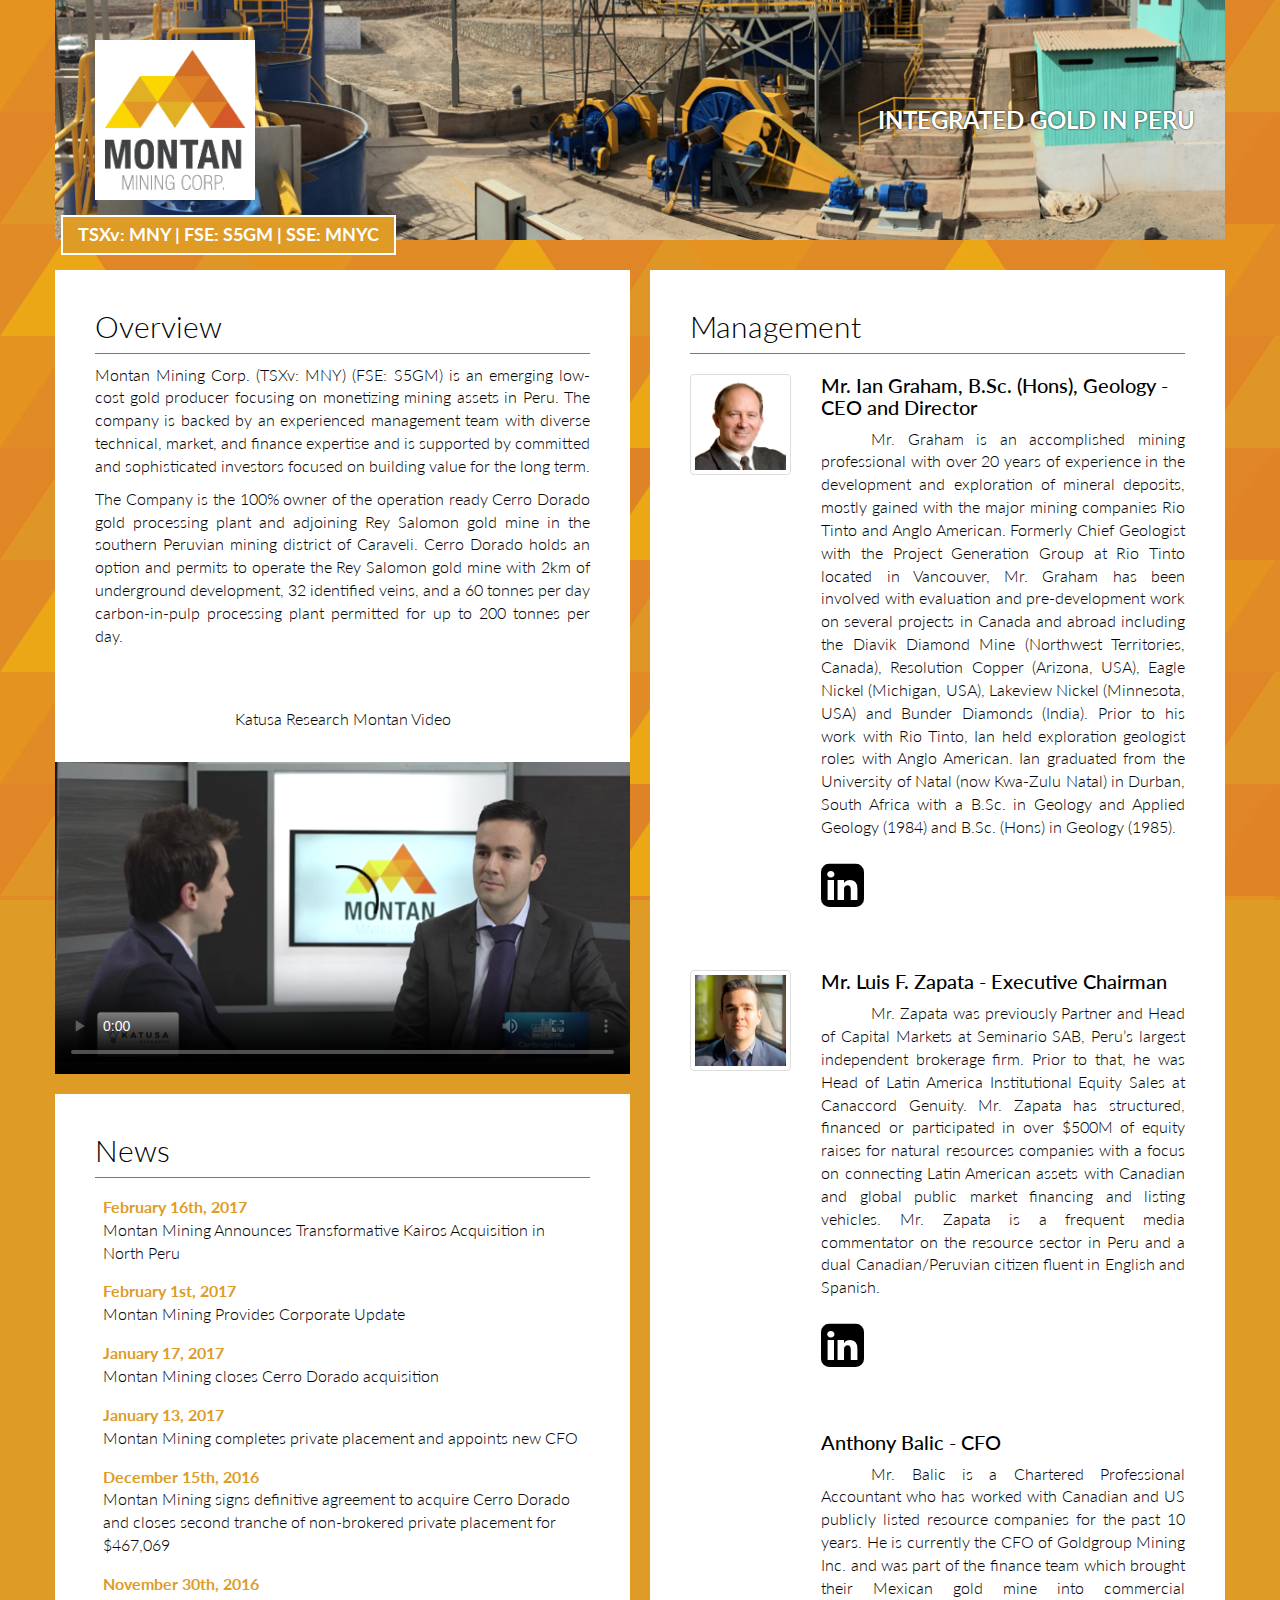
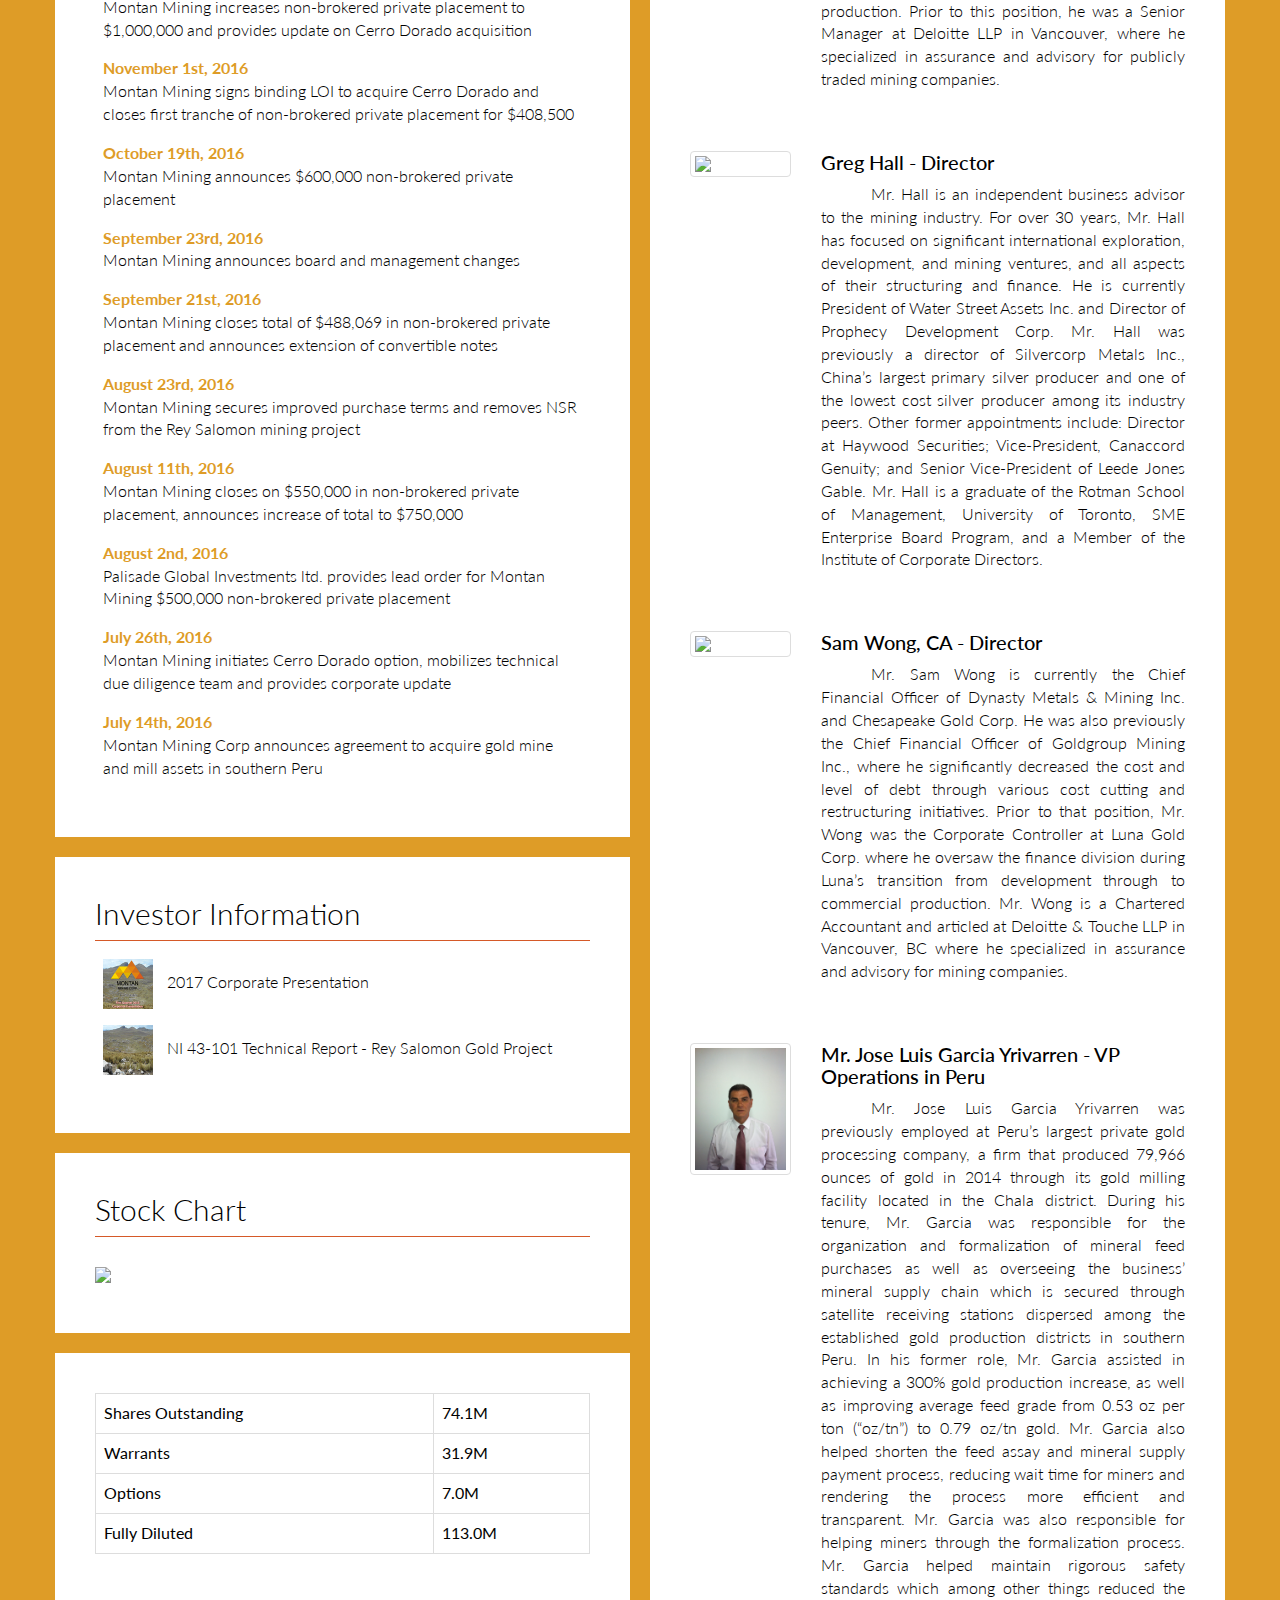
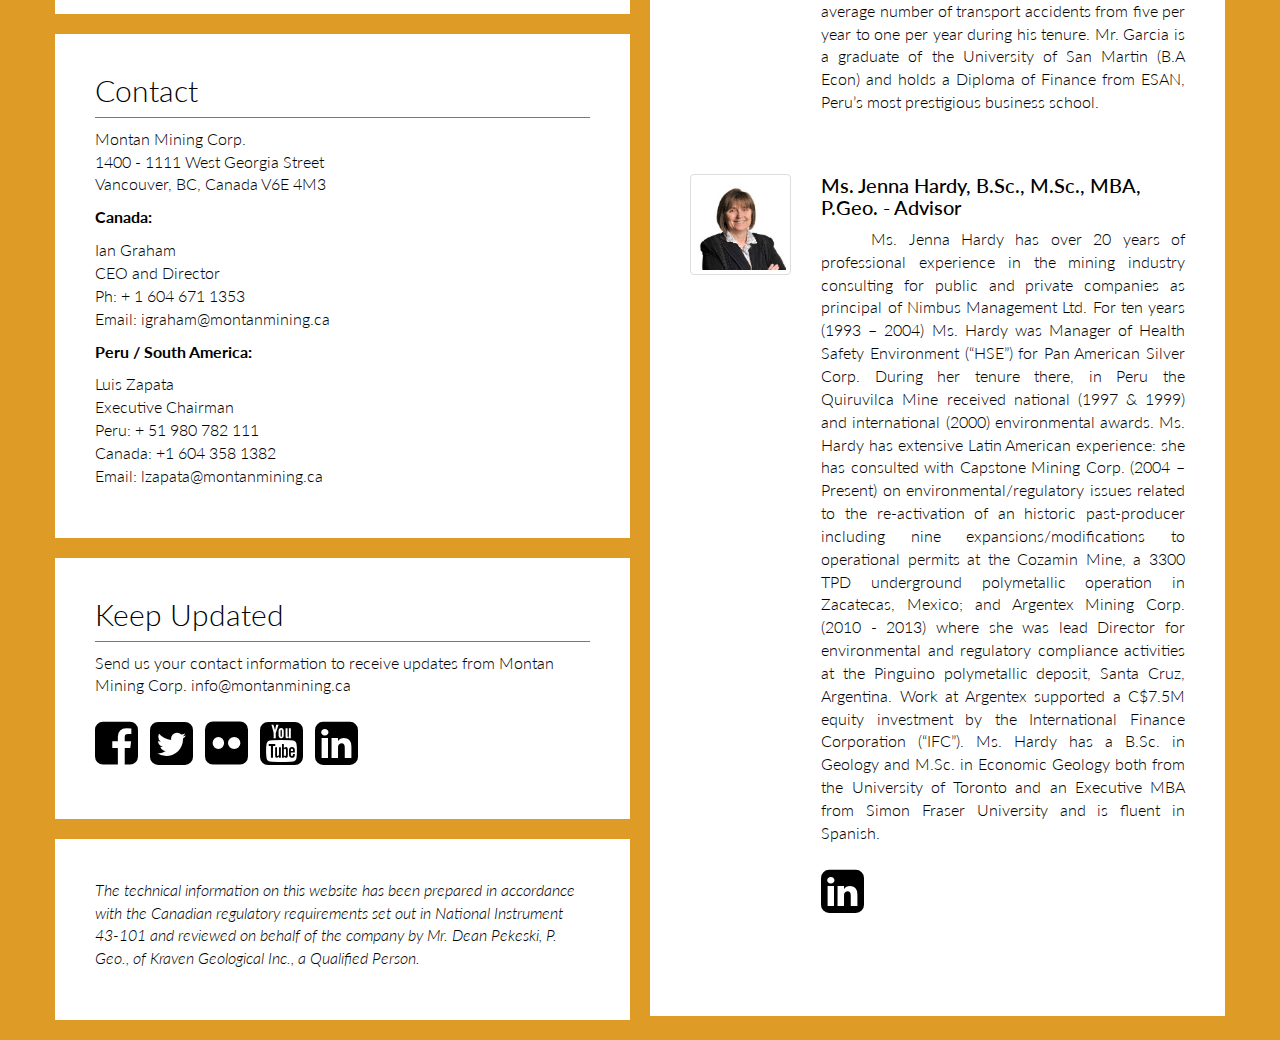
==== index.html @ 92417ee5 "updates" ====
<!DOCTYPE html>
<html lang="en">
	<head>
	    <meta charset="utf-8">
	    <meta http-equiv="X-UA-Compatible" content="IE=edge">
	    <meta name="viewport" content="width=device-width, initial-scale=1">
		<title>Montan Mining</title>
		<link rel="icon" type="image/png" href="img/favicon.png">
		<link rel="stylesheet" href="http://maxcdn.bootstrapcdn.com/font-awesome/4.3.0/css/font-awesome.min.css">
		<link href="http://fonts.googleapis.com/css?family=Lato:100,300,400,700" rel="stylesheet">
		<link href="http://maxcdn.bootstrapcdn.com/bootstrap/3.3.2/css/bootstrap.min.css" rel="stylesheet">
		<meta property="og:site_name" content="Montan Mining Corp."/>
		<meta property="og:title" content="STRONG MANAGEMENT, BRIGHT OUTLOOK"/>
		<meta property="og:url" content="http://www.montanmining.ca/"/>
		<meta property="og:type" content="website"/>
		<meta property="og:description" content="Montan Mining Corp. (TSXv: MNY) is positioned for growth in Peru through the acquisition and development of advanced and/or cash flow mining opportunities."/>
		<meta property="og:image" content="http://www.montanmining.ca/logo.png"/>
		<meta itemprop="name" content="Montan Mining Corp."/>
		<meta itemprop="url" content="http://www.montanmining.ca/"/>
		<meta itemprop="description" content="Montan Mining Corp. (TSXv: MNY) is positioned for growth in Peru through the acquisition and development of advanced and/or cash flow mining opportunities."/>
		<meta itemprop="thumbnailUrl" content="http://www.montanmining.ca/logo.png"/>
		<link rel="image_src" href="http://www.montanmining.ca/logo.png" />
		<meta itemprop="image" content="http://www.montanmining.ca/logo.png"/>
		<meta name="twitter:title" content="Montan Mining Corp."/>
		<meta name="twitter:image" content="http://www.montanmining.ca/logo.png"/>
		<meta name="twitter:url" content="http://www.montanmining.ca/"/>
		<meta name="twitter:card" content="summary"/>
		<meta name="twitter:description" content="Montan Mining Corp. (TSXv: MNY) is positioned for growth in Peru through the acquisition and development of advanced and/or cash flow mining opportunities."/>
		<meta name="description" content="Montan Mining Corp. (TSXv: MNY) is positioned for growth in Peru through the acquisition and development of advanced and/or cash flow mining opportunities." />
		<link  href="http://cdnjs.cloudflare.com/ajax/libs/fotorama/4.6.3/fotorama.css" rel="stylesheet">
		<link href="css/style.css" rel="stylesheet">
	    <!--[if lt IE 9]>
	      	<script src="https://oss.maxcdn.com/html5shiv/3.7.2/html5shiv.min.js"></script>
	      	<script src="https://oss.maxcdn.com/respond/1.4.2/respond.min.js"></script>
	    <![endif]-->

		<link href="http://vjs.zencdn.net/5.16.0/video-js.css" rel="stylesheet">
		<script src="http://vjs.zencdn.net/ie8/1.1.2/videojs-ie8.min.js"></script>
	    <script>
		  	(function(i,s,o,g,r,a,m){i['GoogleAnalyticsObject']=r;i[r]=i[r]||function(){
		  	(i[r].q=i[r].q||[]).push(arguments)},i[r].l=1*new Date();a=s.createElement(o),
		  	m=s.getElementsByTagName(o)[0];a.async=1;a.src=g;m.parentNode.insertBefore(a,m)
		  	})(window,document,'script','//www.google-analytics.com/analytics.js','ga');
		  	ga('create', 'UA-62304285-1', 'auto');
		  	ga('send', 'pageview');
		</script>

		<style>
			.person { margin-bottom: 50px; }
		</style>
	</head>
	<body>

		<header class="container">
			<div class="inner">
				<img src="logo.png" id="logo" class="img-responsive" alt="Montan Mining" />
				<div class="slogan">
					Integrated Gold in Peru
				</div>
			</div>
			<div class="corp-id">TSXv: MNY | FSE: S5GM | SSE: MNYC</div>
		</header>


		<div class="container main">
			<div>

				<div class="col-md-6">
					<div class="content-panel left">
						<div class="inner">
							<h2>Overview</h2>
							<p class="j">
								Montan Mining Corp. (TSXv: MNY) (FSE: S5GM) is an emerging low-cost gold producer focusing on monetizing mining assets in Peru. The company is backed by an experienced management team with diverse technical, market, and finance expertise and is supported by committed and sophisticated investors focused on building value for the long term.
							</p>
							<p class="j">
								The Company is the 100% owner of the operation ready Cerro Dorado gold processing plant and adjoining Rey Salomon gold mine in the southern Peruvian mining district of Caraveli. Cerro Dorado holds an option and permits to operate the Rey Salomon gold mine with 2km of underground development, 32 identified veins, and a 60 tonnes per day carbon-in-pulp processing plant permitted for up to 200 tonnes per day.
							</p>
						</div>

						<div class="inner" style="padding: 10px;">
							<p class="j" style="text-align:center;">
								Katusa Research Montan Video
							</p>
						</div>

						<div class="embed-responsive embed-responsive-16by9">
							<video id="my-video" class="video-js embed-responsive-item" controls preload="auto" poster="./video/thumbnail.png" data-setup="{}">
							    <source src="https://s3.amazonaws.com/interwebular-cdn/Clients/Montan/video_small.mp4" type='video/mp4'>
							    <!-- <source src="MY_VIDEO.webm" type='video/webm'> -->
							    <p class="vjs-no-js">
							      To view this video please enable JavaScript, and consider upgrading to a web browser that
							      <a href="http://videojs.com/html5-video-support/" target="_blank">supports HTML5 video</a>
							    </p>
							</video>
						</div>
					</div>

					<!-- <div class="content-panel gallery left" style="padding-top: 10px;">
						<h2>Rey Salomon</h2>
						<div class="fotorama" data-nav="thumbs" data-allowfullscreen="true">
							<img src="img/new/1.jpg">
							<img src="img/new/2.jpg">
							<img src="img/new/3.jpg">
							<img src="img/new/4.jpg">
							<img src="img/new/5.jpg">
							<img src="img/new/6.jpg">
						</div>
					</div> -->

					<!-- <div class="content-panel left">
						<div class="inner">
							<div class="embed-responsive embed-responsive-16by9">
							  	<iframe class="embed-responsive-item" src="https://player.vimeo.com/video/127858387?color=ff9933&title=0&byline=0&portrait=0"></iframe>
							</div>
						</div>
					</div> -->

					<div class="content-panel left">
						<div class="inner">
							<h2>News</h2>
							<p>
								<a class="pdf-link" href="./news/2017-02-16 NR - MNY Announces Transformative Kairos Acquisition in North Peru vFINAL.pdf">
									<strong>February 16th, 2017</strong><br />
									Montan Mining Announces Transformative Kairos Acquisition in North Peru
								</a>

								<a class="pdf-link" href="./news/2017-02-01 News release - MNY Corporate update vFinal.pdf">
									<strong>February 1st, 2017</strong><br />
									Montan Mining Provides Corporate Update
								</a>

								<a class="pdf-link" href="./news/2017-01-17 News release - MNY Closes Acquisition of Cerro Dorado vFINAL.pdf">
									<strong>January 17, 2017</strong><br />
									Montan Mining closes Cerro Dorado acquisition
								</a>

								<a class="pdf-link" href="./news/2017-01-13 NR - MNY Closes Last PP Tranche  Appoints new CFO vFINAL.pdf">
									<strong>January 13, 2017</strong><br />
									Montan Mining completes private placement and appoints new CFO
								</a>

								<a class="pdf-link" href="./news/2016-12-15 NR - MNY Signs Definitive Agreement to Acquire Cerro Dorado vFINAL.pdf">
									<strong>December 15th, 2016</strong><br />
									Montan Mining signs definitive agreement to acquire Cerro Dorado and closes second tranche of non-brokered private placement for $467,069
								</a>

								<a class="pdf-link" href="./news/2016-11-30 NR - MNY Increases PP.PDF">
									<strong>November 30th, 2016</strong><br />
									Montan Mining increases non-brokered private placement to $1,000,000 and provides update on Cerro Dorado acquisition
								</a>

								<a class="pdf-link" href="./news/2016-11-01 NR - MNY Signs Binding LOI & Closes 1st PP Tranche.pdf">
									<strong>November 1st, 2016</strong><br />
									Montan Mining signs binding LOI to acquire Cerro Dorado and closes first tranche of non-brokered private placement for $408,500
								</a>

								<a class="pdf-link" href="./news/2016-10-19-NR-MNY-Announces-5c-PP.PDF">
									<strong>October 19th, 2016</strong><br />
									Montan Mining announces $600,000 non-brokered private placement
								</a>

								<a class="pdf-link" href="./news/2016-09-23 NR - MNY Board and Management Changes vFINAL.pdf">
									<strong>September 23rd, 2016</strong><br />
									Montan Mining announces board and management changes
								</a>

								<a class="pdf-link" href="./news/2016-09-21 NR - MNY Closes PP and Extends Convertible Notes vFINAL.pdf">
									<strong>September 21st, 2016</strong><br />
									Montan Mining closes total of $488,069 in non-brokered private placement and announces extension of convertible notes
								</a>

								<a class="pdf-link" href="./news/2016-08-23-NR-MNY-Renegotn-vFINAL.pdf">
									<strong>August 23rd, 2016</strong><br />
									Montan Mining secures improved purchase terms and removes NSR from the Rey Salomon mining project
								</a>

								<a class="pdf-link" href="./news/2016-08-10-NR-MNY-Finance-Close&Upsize_vFINAL.pdf">
									<strong>August 11th, 2016</strong><br />
									Montan Mining closes on $550,000 in non-brokered private placement, announces increase of total to $750,000
								</a>


								<a class="pdf-link" href="./news/2016-08-02-NR-MNY-Palisade-Financing-vFINAL.pdf">
									<strong>August 2nd, 2016</strong><br />
									Palisade Global Investments ltd. provides lead order for Montan Mining $500,000 non-brokered private placement
								</a>

								<a class="pdf-link" href="./news/2016-07-26-NR-MNY-Corporate-Update.pdf">
									<strong>July 26th, 2016</strong><br />
									Montan Mining initiates Cerro Dorado option, mobilizes technical due diligence team and provides corporate update
								</a>

								<a class="pdf-link" href="./news/2016-07-14-NR-MNY-Acquisition-of-Cerro-Dorado-vFINAL.pdf">
									<strong>July 14th, 2016</strong><br />
									Montan Mining Corp announces agreement to acquire gold mine and mill assets in southern Peru
								</a>

								<!-- <a class="pdf-link" href="./news/2016-06-07-NR-MNY-re-004c-FinancingExtension.pdf">
									<strong>June 6th, 2016</strong><br />
									Montan Mining announces extension of private placement
								</a>

								<a class="pdf-link" href="./news/2016-04-21-NR-MNY-re-$0.04c-Financing.pdf">
									<strong>April 21st, 2016</strong><br />
									Montan Mining Announces Private Placement
								</a>

								<a class="pdf-link" href="./news/2016-03-15 Montan Mining Announces Shares for Debt.pdf">
									<strong>March 15th 2016</strong><br />
									Montan Mining Announces Shares for Debt
								</a>

								<a class="pdf-link" href="./news/2016-01-05-Inca-One-and-Montan-Mining-Terminate-the-Option-to-Acquire-the-Mollehuaca-Toll-Mill-and-Eladium-Gold-Mine-From-Goldsmith.pdf">
									<strong>January 5th, 2016</strong><br />
									Inca One and Montan Mining terminate the option to acquire the Mollehuaca Toll Mill and Eladium Gold Mine from Goldsmith
								</a>

								<a class="pdf-link" href="./news/2015-10-30 Montan Mining Corp. clarification of 2015-10-29 News Release.pdf">
									<strong>October 30th 2015</strong><br />
									Montan clarification of October 29th News Release
								</a>

								<a class="pdf-link" href="./news/2015-10-29 Inca One to Acquire Certain Assets of Montan Mining.pdf">
									<strong>October 29th 2015</strong><br />
									Inca One to Acquire Certain Assets of Montan Mining
								</a>

								<a class="pdf-link" href="./news/2015-10-28 Montan clarifies previous news release.pdf">
									<strong>October 28th 2015</strong><br />
									Montan clarifies previous news release
								</a>

								<a class="pdf-link" href="./news/2015-10-21 Montan closes private placement.pdf">
									<strong>October 21st 2015</strong><br />
									Montan closes private placement
								</a>

								<a class="pdf-link" href="./news/2015-10-07 Montan announces Private Placement.pdf">
									<strong>October 7th 2015</strong><br />
									Montan announces private placement
								</a>

								<a class="pdf-link" href="./news/announcing-new-cfo.pdf">
									<strong>September 28th 2015</strong><br />
									Montan Mining Corp. announces new CFO
								</a>

								<a class="pdf-link" href="./news/2015-09-14-mny-nr-sse-listing-second-tranche-of-convertible-note-private-placement.pdf">
									<strong>September 14th 2015</strong><br />
									Montan Mining Corp. lists on Santiago Stock Exchange, closes second tranche of convertible note placement
								</a>

								<a class="pdf-link" href="./news/2015-08-31-mny-nr-first-tranche-closing-nr.pdf">
									<strong>August 31st 2015</strong><br />
									Montan Mining Corp. closes first tranche of convertible note placement
								</a>

								<a class="pdf-link" href="./news/2015-08-25-mny-nr-announcing-opening-of-convertible-financing-and-closing-pp-units.pdf">
									<strong>August 25th 2015</strong><br />
									Montan Mining Corp. closes unit private placement, announces convertible note placement
								</a>

								<a class="pdf-link" href="./news/2015-08-06-mina-calpa-feed.pdf">
									<strong>August 6th 2015</strong><br />
									Montan Mining secures up to 90 tonnes per day mill feed to launch production at the mollehuaca processing plant
								</a>

								<a class="pdf-link" href="./news/2015-07-22-montan-announces-passing-of-executive-officer.pdf">
									<strong>July 22nd 2015</strong><br />
									Montan announces passing of executive officer
								</a>

								<a class="pdf-link" href="./news/06-07-15-closing-of-first-tranche-of-private-placement.pdf">
									<strong>July 6th 2015</strong><br />
									Montan Mining Corp. closes first tranche of private placement
								</a>

								<a class="pdf-link" href="./news/2015-06-18-montan-announces-formation-of-advisory-board-appointment-of-jenna-hardy.pdf">
									<strong>June 18th 2015</strong><br />
									Montan Mining Corp. announces formation of advisory board and appointment of Ms. Jenna Hardy, M.Sc., MBA, P.GEO. as initial member
								</a>

								<a class="pdf-link" href="./news/2015-06-11-toll-mill-definitive-agreement-and-placement-with-marquest.pdf">
									<strong>June 11th 2015</strong><br />
									Montan Mining Corp. signs definitive agreement for gold toll mill in Peru, arranges c$3m financing with Marquest
								</a>

								<a class="pdf-link" href="./news/2015-05-28-montan-announces-addition-of-jose-luis.pdf">
									<strong>May 28th 2015</strong><br />
									Montan Mining Corp. adds to Peru Operational Team with addition of Mr. Jose Luis Garcia Yrivarren as VP Operations
								</a>

								<a class="pdf-link" href="./news/05-15-2015-montan-announces-listing-on-frankfurts-stock-exchange.pdf">
									<strong>May 15th 2015</strong><br />
									Montan Mining Corp. announces listing on Frankfurt Stock Exchange
								</a>

								<a class="pdf-link" href="./pdf/04-27-2015_montan-to-acquire-150-tpd-gold-ore-processing-facility-in-peru.pdf">
									<strong>April 27th 2015</strong><br />
									Montan Mining Corp. Announces binding agreement to acquire 150 tpd capacity gold ore processing facility in peru
								</a>

								<a class="pdf-link" href="./news/opens-for-trading.pdf">
									<strong>March 9th 2015</strong><br />
									Montan Mining Corp. commences trading on the tsx venture exchange under the new symbol mny
								</a>

								<a class="pdf-link" href="./news/march6-2015.pdf">
									<strong>March 6th 2015</strong><br />
									Montan announces closing of amalgamation and concurrent financing to create new peru-focused mine development company
								</a> -->
							</p>
						</div>
					</div>

					<div class="content-panel left">
						<div class="inner">
							<h2>Investor Information</h2>
							<p>
								<a class="pdf-link" href="./pdf/MNY Corporate Presentation - Q1 2017 vWEBSITE.pdf">
									<img src="img/q1-thumb.jpg" />
									2017 Corporate Presentation
								</a>

								<a class="pdf-link" href="./pdf/Rey Salomon NI 43-101_2016.pdf">
									<img src="img/ni-thumb.jpg" /> NI 43-101 Technical Report - Rey Salomon Gold Project
								</a>
							</p>
						</div>
					</div>


					<div class="content-panel left">
						<div class="inner">
							<h2>Stock Chart</h2>
							<p style="margin-top: 30px;">
							<img src="https://www.google.com/finance/getchart?q=MNY&p=1M&i=86400" class="img-responsive" />
						</p>
						</div>
					</div>

					<div class="content-panel left">
						<div class="inner">
							<!-- <h2>Share Structure</h2>
							<p>
								51,677,625 shares I/O (Dec. 1, 2016)
							</p>

							<p>
								11,197,844 warrants (@ $0.15 weighted average strike price)
							</p>

							<p>
           						2,745,000 options (@ $0.10 strike price)
							</p>

							<p>
								65,620,469 F/D
							</p> -->

							<table class="table table-bordered table-hover">
								<tr>
									<td>Shares Outstanding</td>
									<td>74.1M</td>
								</tr>
								<tr>
									<td>Warrants</td>
									<td>31.9M</td>
								</tr>
								<tr>
									<td>Options</td>
									<td>7.0M</td>
								</tr>
								<tr>
									<td>Fully Diluted</td>
									<td>113.0M</td>
								</tr>
							</table>
						</div>
					</div>


					<div class="content-panel left">
						<div class="inner">
							<h2>Contact</h2>
							<p>
								Montan Mining Corp.<br />
								1400 - 1111 West Georgia Street<br />
								Vancouver, BC, Canada V6E 4M3
							</p>
							<p>
								<strong>Canada:</strong>
							</p>
							<p>
								Ian Graham   <br />
								CEO and Director    <br />
								Ph: + 1 604 671 1353    <br />
								Email: <a href="mailto:igraham@montanmining.ca">igraham@montanmining.ca</a>
							</p>
							<p>
								<strong>Peru / South America:</strong>
							</p>
							<p>
								Luis Zapata<br />
								Executive Chairman<br />
								Peru: + 51 980 782 111<br />
								Canada: +1 604 358 1382<br />
								Email: <a href="mailto:lzapata@montanmining.ca">lzapata@montanmining.ca</a>
							</p>
						</div>
					</div>

					<div class="content-panel left">
						<div class="inner">
							<h2>Keep Updated</h2>
							<p>
								Send us your contact information to receive updates from Montan Mining Corp. <a href="mailto:info@montanmining.ca">info@montanmining.ca</a>
							</p>

							<a class="social-media" target="_blank" href="https://www.facebook.com/montanmining"><i class="fa fa-facebook-square"></i></a>
							<a class="social-media" target="_blank" href="https://twitter.com/MontanMining"><i class="fa fa-twitter-square"></i></a>
							<a class="social-media" target="_blank" href="https://www.flickr.com/photos/montanmining/ "><i class="fa fa-flickr"></i></a>
							<a class="social-media" target="_blank" href="https://www.youtube.com/channel/UCGXX2VV_A9FehetE5arkkJA"><i class="fa fa-youtube-square"></i></a>
							<a class="social-media" target="_blank" href="https://www.linkedin.com/company/montan-mining"><i class="fa fa-linkedin-square"></i></a>


						</div>
					</div>

					<div class="content-panel left">
						<div class="inner">
							<p>
								<em>
									The technical information on this website has been prepared in accordance with the Canadian regulatory requirements set out in National Instrument 43-101 and reviewed on behalf of the company by Mr. Dean Pekeski, P. Geo., of Kraven Geological Inc., a Qualified Person.
								</em>
							</p>

						</div>
					</div>




				</div>
				<div class="col-md-6">
					<div class="content-panel right">
						<div class="inner">
							<h2>Management</h2>

							<div class="row person">
								<div class="col-xs-3"><img src="./img/Ian_Graham_hs.png" class="img-responsive thumbnail" /></div>
								<div class="col-xs-9">
									<h3>Mr. Ian Graham, B.Sc. (Hons), Geology - CEO and Director</h3>
									<p class="j-i">Mr. Graham is an accomplished mining professional with over 20 years of experience in the development and exploration of mineral deposits, mostly gained with the major mining companies Rio Tinto and Anglo American.  Formerly Chief Geologist with the Project Generation Group at Rio Tinto located in Vancouver, Mr. Graham has been involved with evaluation and pre-development work on several projects in Canada and abroad including the Diavik Diamond Mine (Northwest Territories, Canada), Resolution Copper (Arizona, USA), Eagle Nickel (Michigan, USA), Lakeview Nickel (Minnesota, USA) and Bunder Diamonds (India). Prior to his work with Rio Tinto, Ian held exploration geologist roles with Anglo American. Ian graduated from the University of Natal (now Kwa-Zulu Natal) in Durban, South Africa with a B.Sc. in Geology and Applied Geology (1984) and B.Sc. (Hons) in Geology (1985).</p>

										<a class="social-media" target="_blank" href="http://ca.linkedin.com/in/iangrahamyvr/en"><i class="fa fa-linkedin-square"></i></a>

								</div>
							</div>

							<div class="row person">
								<div class="col-xs-3"><img src="./img/Luis_Zapata_hs.png" class="img-responsive thumbnail" /></div>
								<div class="col-xs-9">
									<h3>Mr. Luis F. Zapata - Executive Chairman</h3>
									<p class="j-i">Mr. Zapata was previously Partner and Head of Capital Markets at Seminario SAB, Peru’s largest independent brokerage firm. Prior to that, he was Head of Latin America Institutional Equity Sales at Canaccord Genuity. Mr. Zapata has structured, financed or participated in over $500M of equity raises for natural resources companies with a focus on connecting Latin American assets with Canadian and global public market financing and listing vehicles. Mr. Zapata is a frequent media commentator on the resource sector in Peru and a dual Canadian/Peruvian citizen fluent in English and Spanish.</p>

										<a class="social-media" target="_blank" href="http://pe.linkedin.com/pub/luis-zapata/45/6b8/b3a/en"><i class="fa fa-linkedin-square"></i></a>

								</div>
							</div>

<div class="row person">
	<!-- <div class="col-xs-3"><img src="./img/Luis_Zapata_hs.png" class="img-responsive thumbnail" /></div> -->
	<div class="col-xs-9 col-xs-offset-3">
		<h3>Anthony Balic - CFO</h3>
		<p class="j-i">
			Mr. Balic is a Chartered Professional Accountant who has worked with Canadian and US publicly listed resource companies for the past 10 years.  He is currently the CFO of Goldgroup Mining Inc. and was part of the finance team which brought their Mexican gold mine into commercial production.  Prior to this position, he was a Senior Manager at Deloitte LLP in Vancouver, where he specialized in assurance and advisory for publicly traded mining companies.
		</p>
	</div>
</div>


<div class="row person">
	<div class="col-xs-3"><img src="https://media.licdn.com/media/p/5/005/069/1b8/0e8c3f9.jpg" class="img-responsive thumbnail" /></div>
	<div class="col-xs-9">
		<h3>Greg Hall - Director</h3>
		<p class="j-i">
Mr. Hall is an independent business advisor to the mining industry. For over 30 years, Mr. Hall has focused on significant international exploration, development, and mining ventures, and all aspects of their structuring and finance. He is currently President of Water Street Assets Inc. and Director of Prophecy Development Corp. Mr. Hall was previously a director of Silvercorp Metals Inc., China’s largest primary silver producer and one of the lowest cost silver producer among its industry peers. Other former appointments include: Director at Haywood Securities; Vice-President, Canaccord Genuity; and Senior Vice-President of Leede Jones Gable. Mr. Hall is a graduate of the Rotman School of Management, University of Toronto, SME Enterprise Board Program, and a Member of the Institute of Corporate Directors.

		</p>

	</div>
</div>

<div class="row person">
	<div class="col-xs-3"><img src="http://saminacapital.com/images/swong.jpg" class="img-responsive thumbnail" /></div>
	<div class="col-xs-9">
		<h3>Sam Wong, CA - Director</h3>
		<p class="j-i">
Mr. Sam Wong is currently the Chief Financial Officer of Dynasty Metals & Mining Inc. and Chesapeake Gold Corp. He was also previously the Chief Financial Officer of Goldgroup Mining Inc., where he significantly decreased the cost and level of debt through various cost cutting and restructuring initiatives. Prior to that position, Mr. Wong was the Corporate Controller at Luna Gold Corp. where he oversaw the finance division during Luna’s transition from development through to commercial production. Mr. Wong is a Chartered Accountant and articled at Deloitte & Touche LLP in Vancouver, BC where he specialized in assurance and advisory for mining companies.
		</p>

	</div>
</div>



							<div class="row person">
								<div class="col-xs-3"><img src="./img/jose_juis.jpg" class="img-responsive thumbnail" /></div>
								<div class="col-xs-9">
									<h3>Mr. Jose Luis Garcia Yrivarren - VP Operations in Peru</h3>
									<p class="j-i">Mr.  Jose Luis Garcia Yrivarren was previously employed at Peru’s largest private gold processing company, a firm that produced 79,966 ounces of gold in 2014 through its gold milling facility located in the Chala district. During his tenure, Mr. Garcia was responsible for the organization and formalization of mineral feed purchases as well as overseeing the business’ mineral supply chain which is secured through satellite receiving stations dispersed among the established gold production districts in southern Peru. In his former role, Mr. Garcia assisted in achieving a 300% gold production increase, as well as improving average feed grade from 0.53 oz per ton (“oz/tn”) to 0.79 oz/tn gold. Mr. Garcia also helped shorten the feed assay and mineral supply payment process, reducing wait time for miners and rendering the process more efficient and transparent. Mr. Garcia was also responsible for helping miners through the formalization process. Mr. Garcia helped maintain rigorous safety standards which among other things reduced the average number of transport accidents from five per year to one per year during his tenure. Mr. Garcia is a graduate of the University of San Martin (B.A Econ) and holds a Diploma of Finance from ESAN, Peru’s most prestigious business school.
									</p>
								</div>
							</div>

							<div class="row person">
								<div class="col-xs-3"><img src="./img/jenna.jpg" class="img-responsive thumbnail" /></div>
								<div class="col-xs-9">
									<h3>Ms. Jenna Hardy, B.Sc., M.Sc., MBA, P.Geo. - Advisor </h3>
									<p class="j-i">Ms. Jenna Hardy has over 20 years of professional experience in the mining industry consulting for public and private companies as principal of Nimbus Management Ltd. For ten years (1993 – 2004) Ms. Hardy was Manager of Health Safety Environment (“HSE”) for Pan American Silver Corp. During her tenure there, in Peru the Quiruvilca Mine received national (1997 & 1999) and international (2000) environmental awards. Ms. Hardy has extensive Latin American experience: she has consulted with Capstone Mining Corp. (2004 – Present) on environmental/regulatory issues related to the re-activation of an historic past-producer including nine expansions/modifications to operational permits at the Cozamin Mine, a 3300 TPD underground polymetallic operation in Zacatecas, Mexico; and Argentex Mining Corp. (2010 - 2013) where she was lead Director for environmental and regulatory compliance activities at the Pinguino polymetallic deposit, Santa Cruz, Argentina. Work at Argentex supported a C$7.5M equity investment by the International Finance Corporation (“IFC”). Ms. Hardy has a B.Sc. in Geology and M.Sc. in Economic Geology both from the University of Toronto and an Executive MBA from Simon Fraser University and is fluent in Spanish.
									</p>
									<a class="social-media" target="_blank" href="https://ca.linkedin.com/pub/jenna-hardy/15/77/636"><i class="fa fa-linkedin-square"></i></a>
								</div>
							</div>



						</div>
					</div>
				</div>

			</div>
		</div>






	<!-- Javascripts -->
	<script src="https://ajax.googleapis.com/ajax/libs/jquery/2.1.3/jquery.min.js"></script>
	<script src="http://maxcdn.bootstrapcdn.com/bootstrap/3.3.2/js/bootstrap.min.js"></script>
	<script src="http://cdnjs.cloudflare.com/ajax/libs/fotorama/4.6.3/fotorama.js"></script>
	<script src="http://vjs.zencdn.net/5.16.0/video.js"></script>
	<!-- END: Javascripts -->
	</body>
</html>
---- css/style.css ----
/*

	GLOBAL

*/

body {
	font-family: 'Lato', sans-serif;
	background: url(../img/pattern.jpg) fixed repeat #de9c27;
	color: #000;
	font-size: 16px;
}

header {
	background: url(../img/ReySalomonPanoramic.png);
	background-position: center bottom;
	background-repeat: no-repeat;
	background-size: cover;
	position: relative;
}
.container {
	padding: 0;
}
.inner {
	padding: 40px;
}

a, a:hover {
	color: #000;
	text-decoration: none;
}
a strong {
	color: #de9c27;
}

a.pdf-link {
	color: #000;
	text-decoration: none;
	display: block;
	padding: 8px;
	transition: background 0.5s;
		-o-transition: background 0.5s;
		-webkit-transition: background 0.5s;
		-ms-transition: background 0.5s;
		-moz-transition: background 0.5s;
}
a.pdf-link:hover {
	background: #eeeded;
}

a.pdf-link img {
	margin-right: 10px;
	width: 50px;
	height: 50px;
}


.social-media {
	font-size: 50px;
	margin-right: 8px;
}
.content-panel .inner p {
	font-weight: 300;
}
/*

	END: GLOBAL

*/


.fotorama {
	padding: 10px;
	background: #222;
}





/*

	HEADER

*/

#logo {
	width: 160px;
	background: #fff;
	padding: 10px;

}

.slogan {
	position: absolute;
	right: 30px;
	top: 50%;
	transform: translateY(-50%);
		-moz-transform: translateY(-50%);
		-webkit-transform: translateY(-50%);
		-o-transform: translateY(-50%);
		-ms-transform: translateY(-50%);
	text-transform: uppercase;
	font-size: 24px;
	font-weight: 700;

	transition: top 0.5s, left 0.5s, right 0.5s;
		-moz-transition: top 0.5s, left 0.5s, right 0.5s;
		-o-transition: top 0.5s, left 0.5s, right 0.5s;
		-webkit-transition: top 0.5s, left 0.5s, right 0.5s;
		-ms-transition: top 0.5s, left 0.5s, right 0.5s;

	/* background: #fff;
	padding: 10px 40px 10px 10px; */
	color: #fff;
	text-shadow: 0px 0px 2px rgba(0, 0, 0, 1);
}

.slogan span {

	font-style: italic;
}

.corp-id {
	position: absolute;
	bottom: 0px; left: 6px;
	display: block;
	padding: 5px 15px;
	background: #de9c27;
	font-weight: 700;
	font-size: 18px;
	color: #fff;
	margin: 0 0 -15px 0;
	border: 2px solid #fff;
	transition: top 0.5s, left 0.5s, right 0.5s;
		-moz-transition: top 0.5s, left 0.5s, right 0.5s, margin 0.5s;
		-o-transition: top 0.5s, left 0.5s, right 0.5s, margin 0.5s;
		-webkit-transition: top 0.5s, left 0.5s, right 0.5s, margin 0.5s;
		-ms-transition: top 0.5s, left 0.5s, right 0.5s, margin 0.5s;
	z-index: 10;
}

.localization-link {
	position: absolute;
	right: 0px; top: 0px;
	display: block;
	padding: 5px 15px;
	color: #fff;
}

	@media (max-width:768px) {

		.slogan {
			background: #fff;
			top: 170px;
			right: 0; left: 0;
			text-align: center;
			padding: 10px;
			font-size: 14px;
			color: #000;
			text-shadow: none;
		}

		#logo {
			position: absolute;
			left: 50%;
			transform: translateX(-50%);
				-moz-transform: translateX(-50%);
				-webkit-transform: translateX(-50%);
				-o-transform: translateX(-50%);
				-ms-transform: translateX(-50%);
			width: 100px;
		}

		header {
			height: 150px;
		}
		.corp-id {
			bottom: 0;
			left: 0;
			display: block;
			padding: 5px 15px;
			font-size: 12px;
			margin: 0 0 20px 0;
		}
	}


/*

	END: HEADER

*/



.main {
	margin-top: 30px;
}
	@media (max-width:768px) {
		.main {
			margin-top: 60px;
		}
	}

	.col-md-6 { padding: 0; }

.content-panel {
	background: #fff;
	margin-bottom: 20px;
}
	.content-panel.left  { margin-right: 10px; }
	.content-panel.right { margin-left: 10px; }
	.content-panel.gallery { background: #222; }

	@media (max-width:992px) {
		.content-panel.left  { margin-right: 0; }
		.content-panel.right { margin-left: 0; }
	}


.content-panel h2 {
	margin: 0 0 10px 0;
	padding: 0 0 10px 0;
	font-weight: 300;
	border-bottom: 1px solid #d55928;
}

.content-panel p {
	font-weight: 300;

}
.content-panel.gallery p { color: #fff; }
.content-panel.gallery h2 { color: #fff; border-bottom: none; margin: 0 0 0 20px; padding: 0 0 0 0; }
.content-panel.gallery .inner { padding: 20px; }


.content-panel p.j-i {
	text-align: justify;
    text-justify: inter-word;
    text-indent: 50px;
}
.content-panel p.j {
		text-align: justify;
    text-justify: inter-word;
}

.person { margin-top: 20px; }
.person h3 { font-size: 20px; margin: 0 0 10px 0; }
.indented {
	padding-left: 30px;
	font-weight: 300;
}

.video-overlay {
	position: fixed;
	top: 50%;
	left: 50%;
}
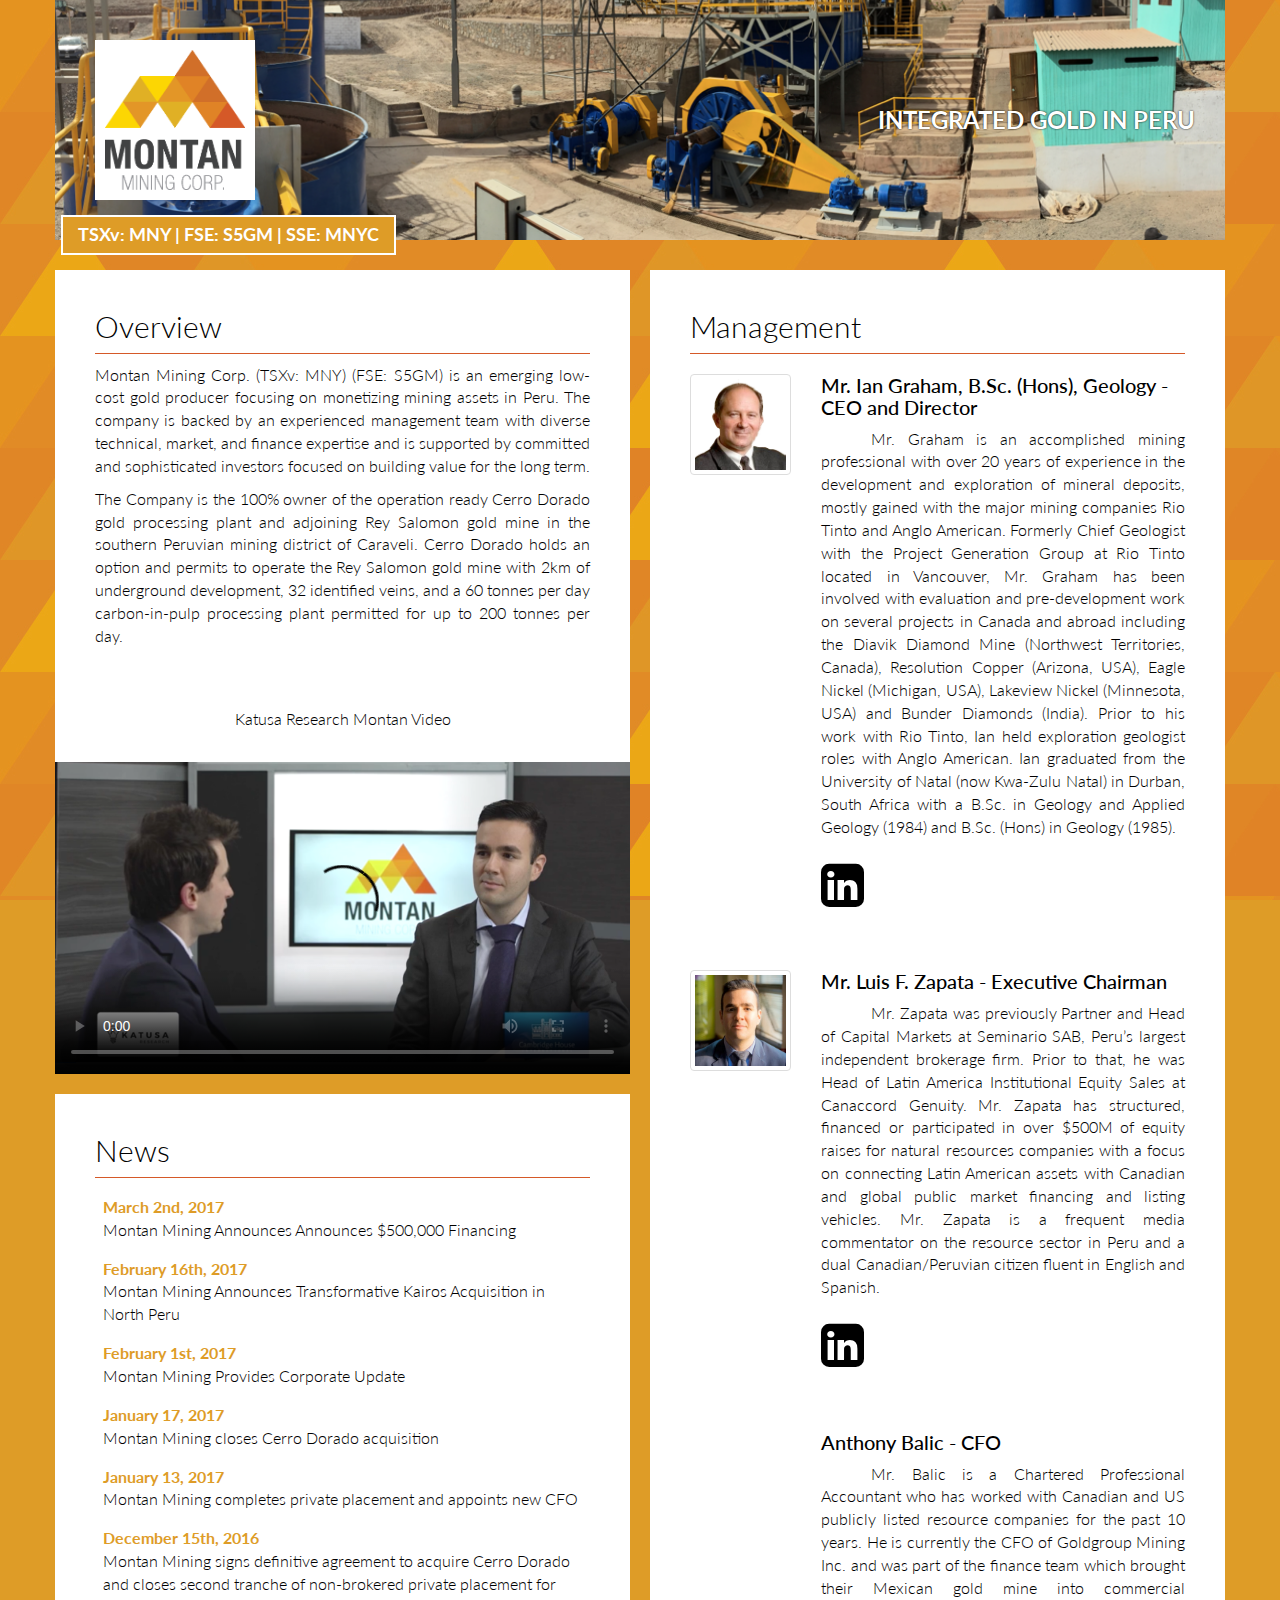
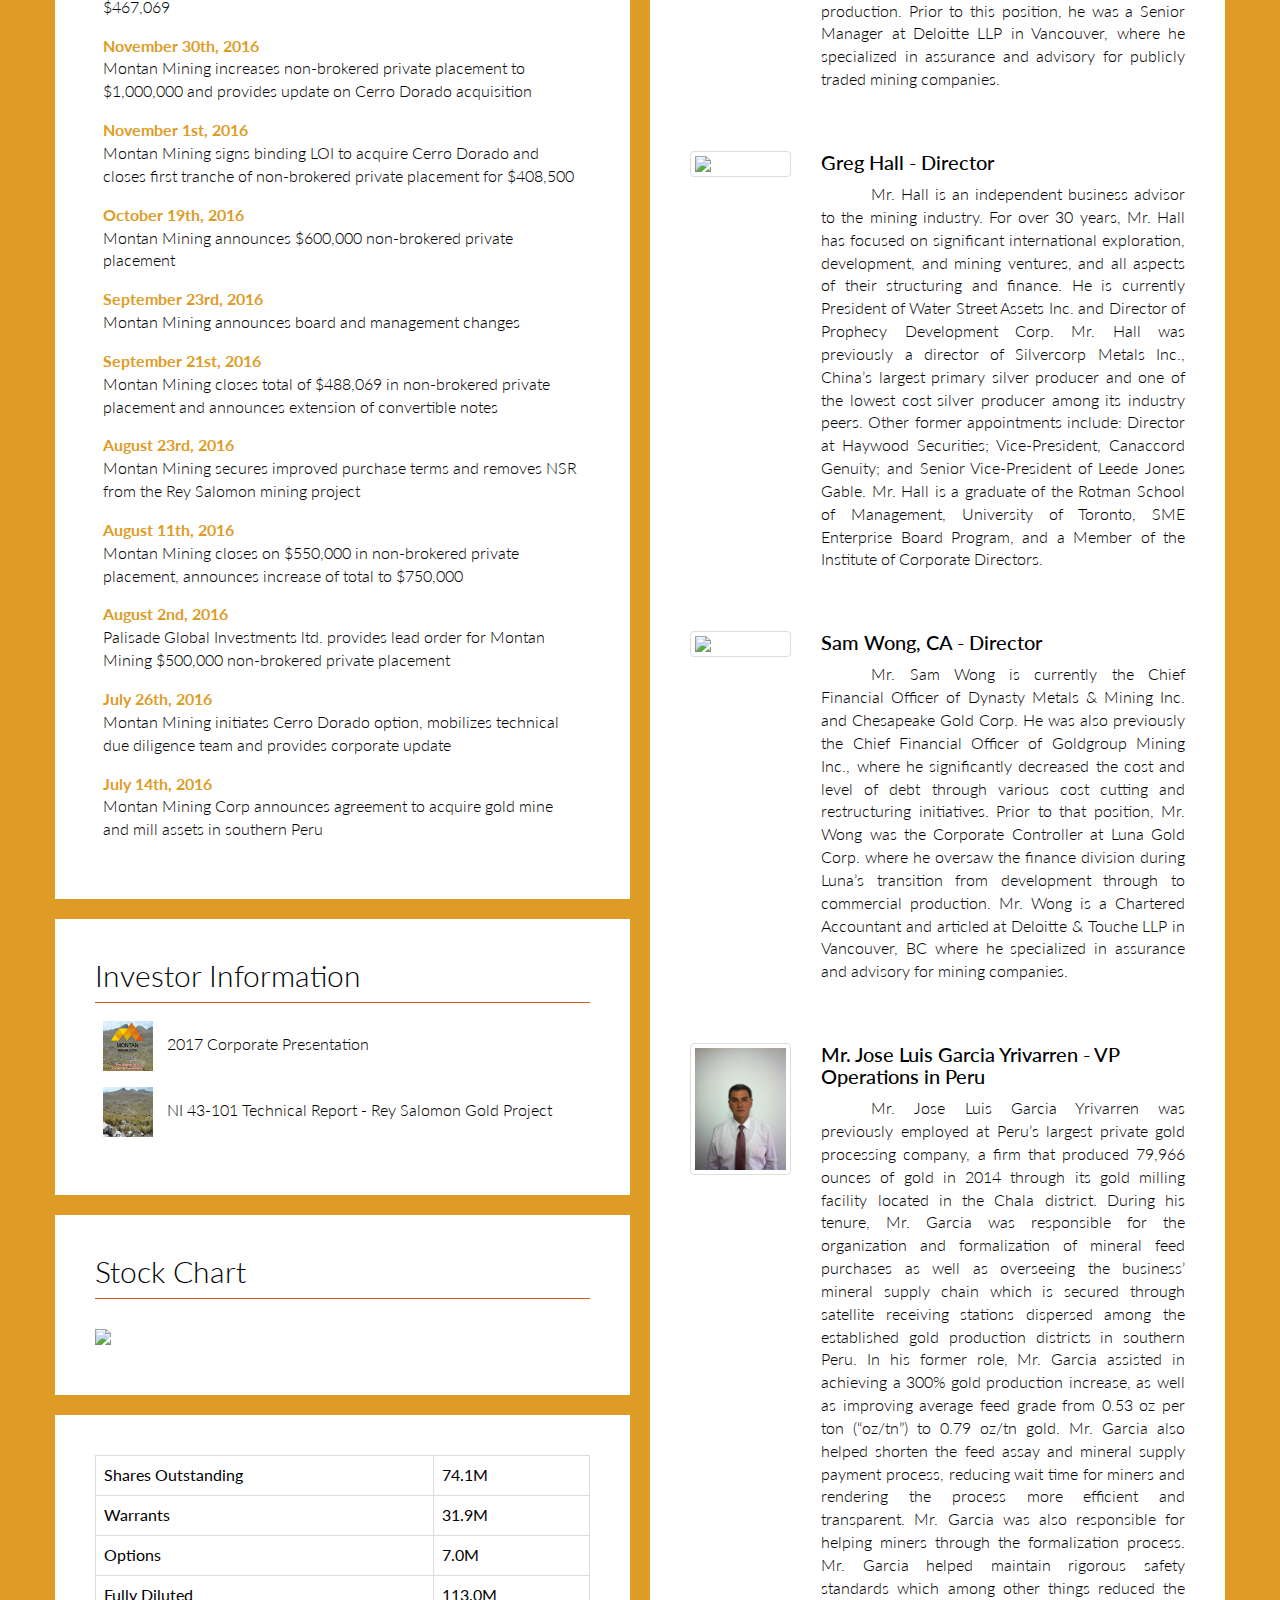
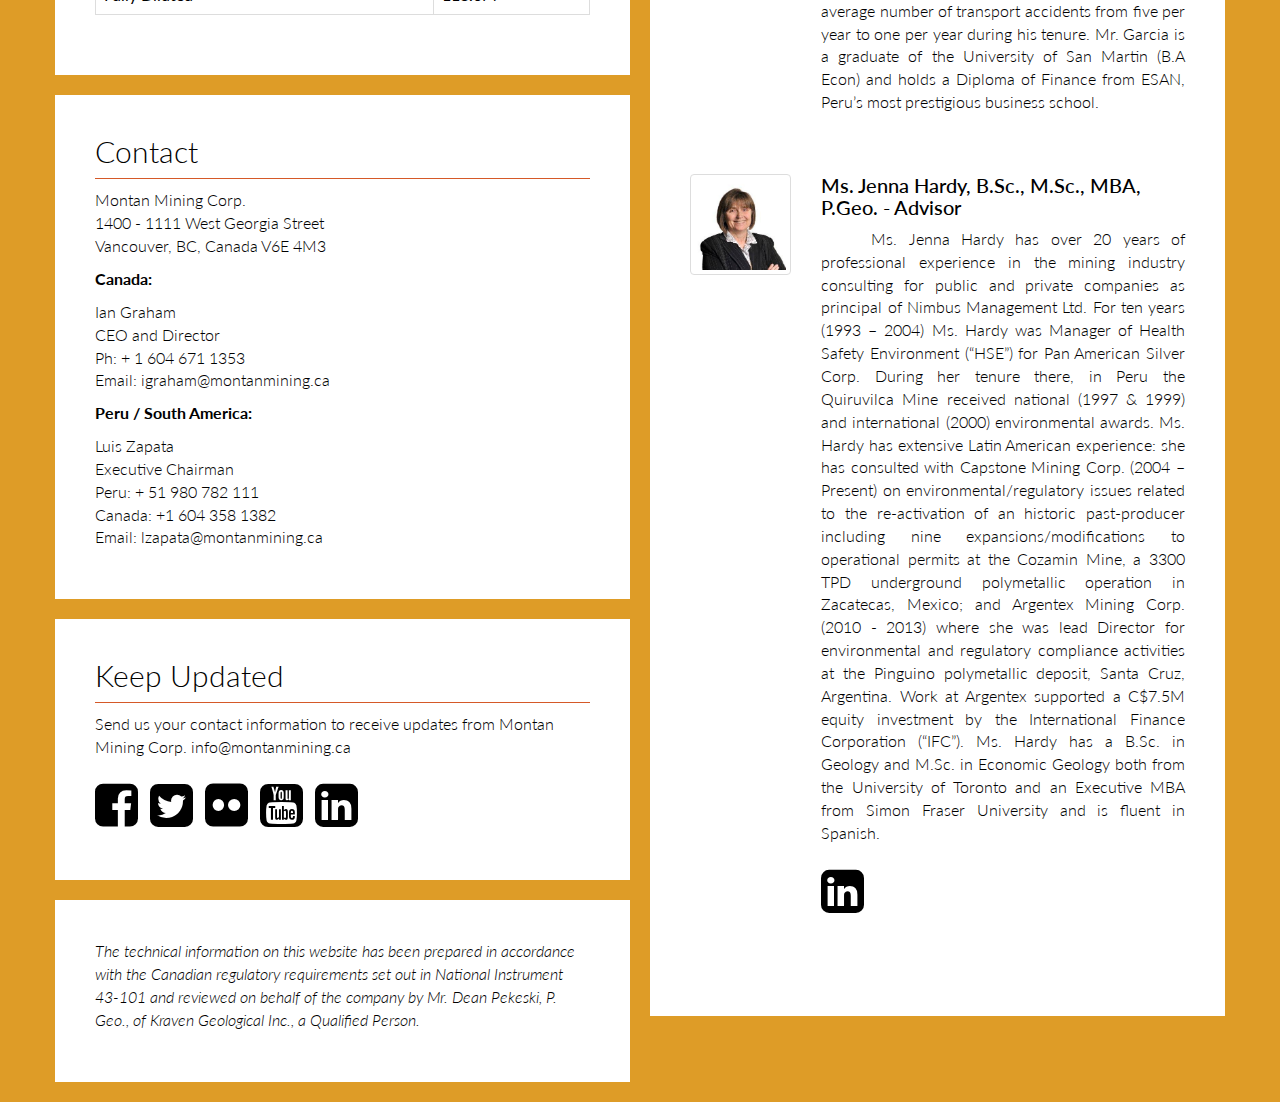
==== commit 35071daa: "Add NR" ====
--- a/index.html
+++ b/index.html
@@ -119,6 +119,12 @@
 						<div class="inner">
 							<h2>News</h2>
 							<p>
+								
+								<a class="pdf-link" href="./news/2017-03-02 NR - MNY Announces $500,000 Financing vFINAL.pdf">
+									<strong>March 2nd, 2017</strong><br />
+									Montan Mining Announces Announces $500,000 Financing
+								</a>
+
 								<a class="pdf-link" href="./news/2017-02-16 NR - MNY Announces Transformative Kairos Acquisition in North Peru vFINAL.pdf">
 									<strong>February 16th, 2017</strong><br />
 									Montan Mining Announces Transformative Kairos Acquisition in North Peru
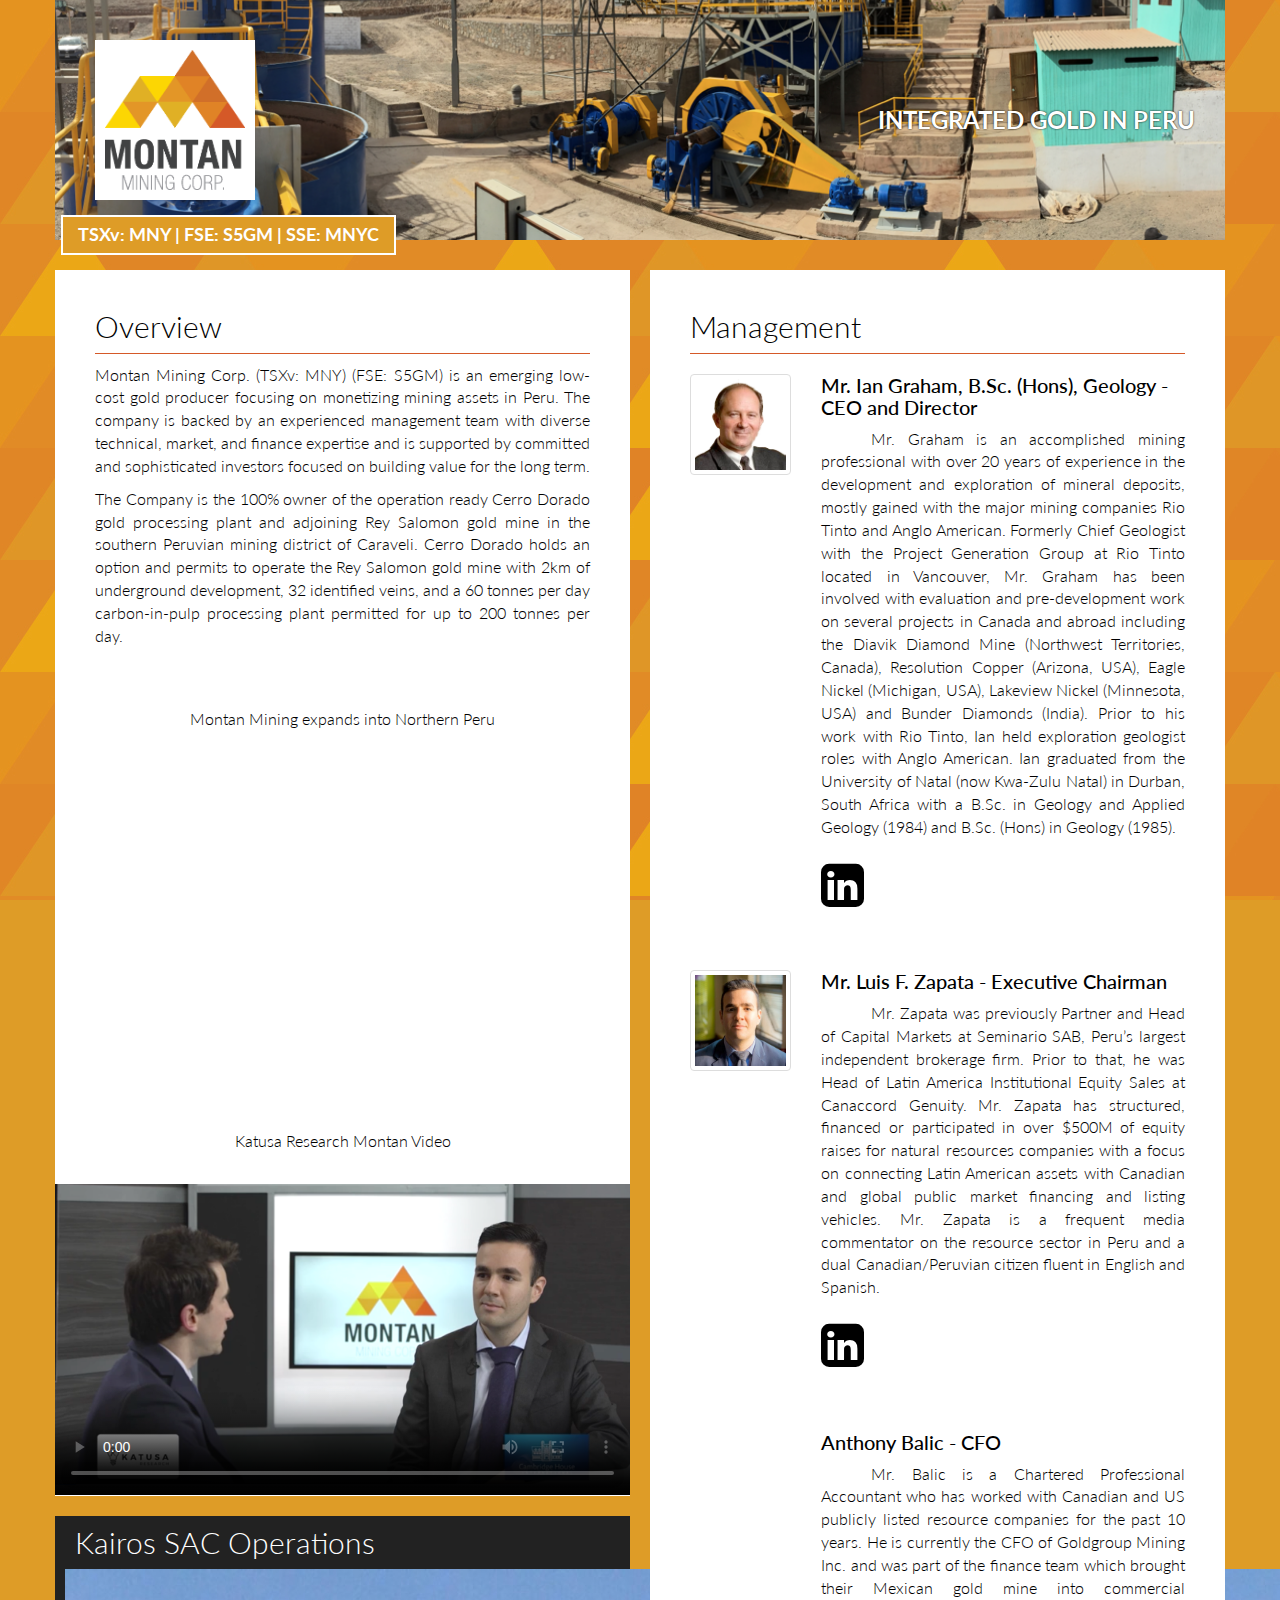
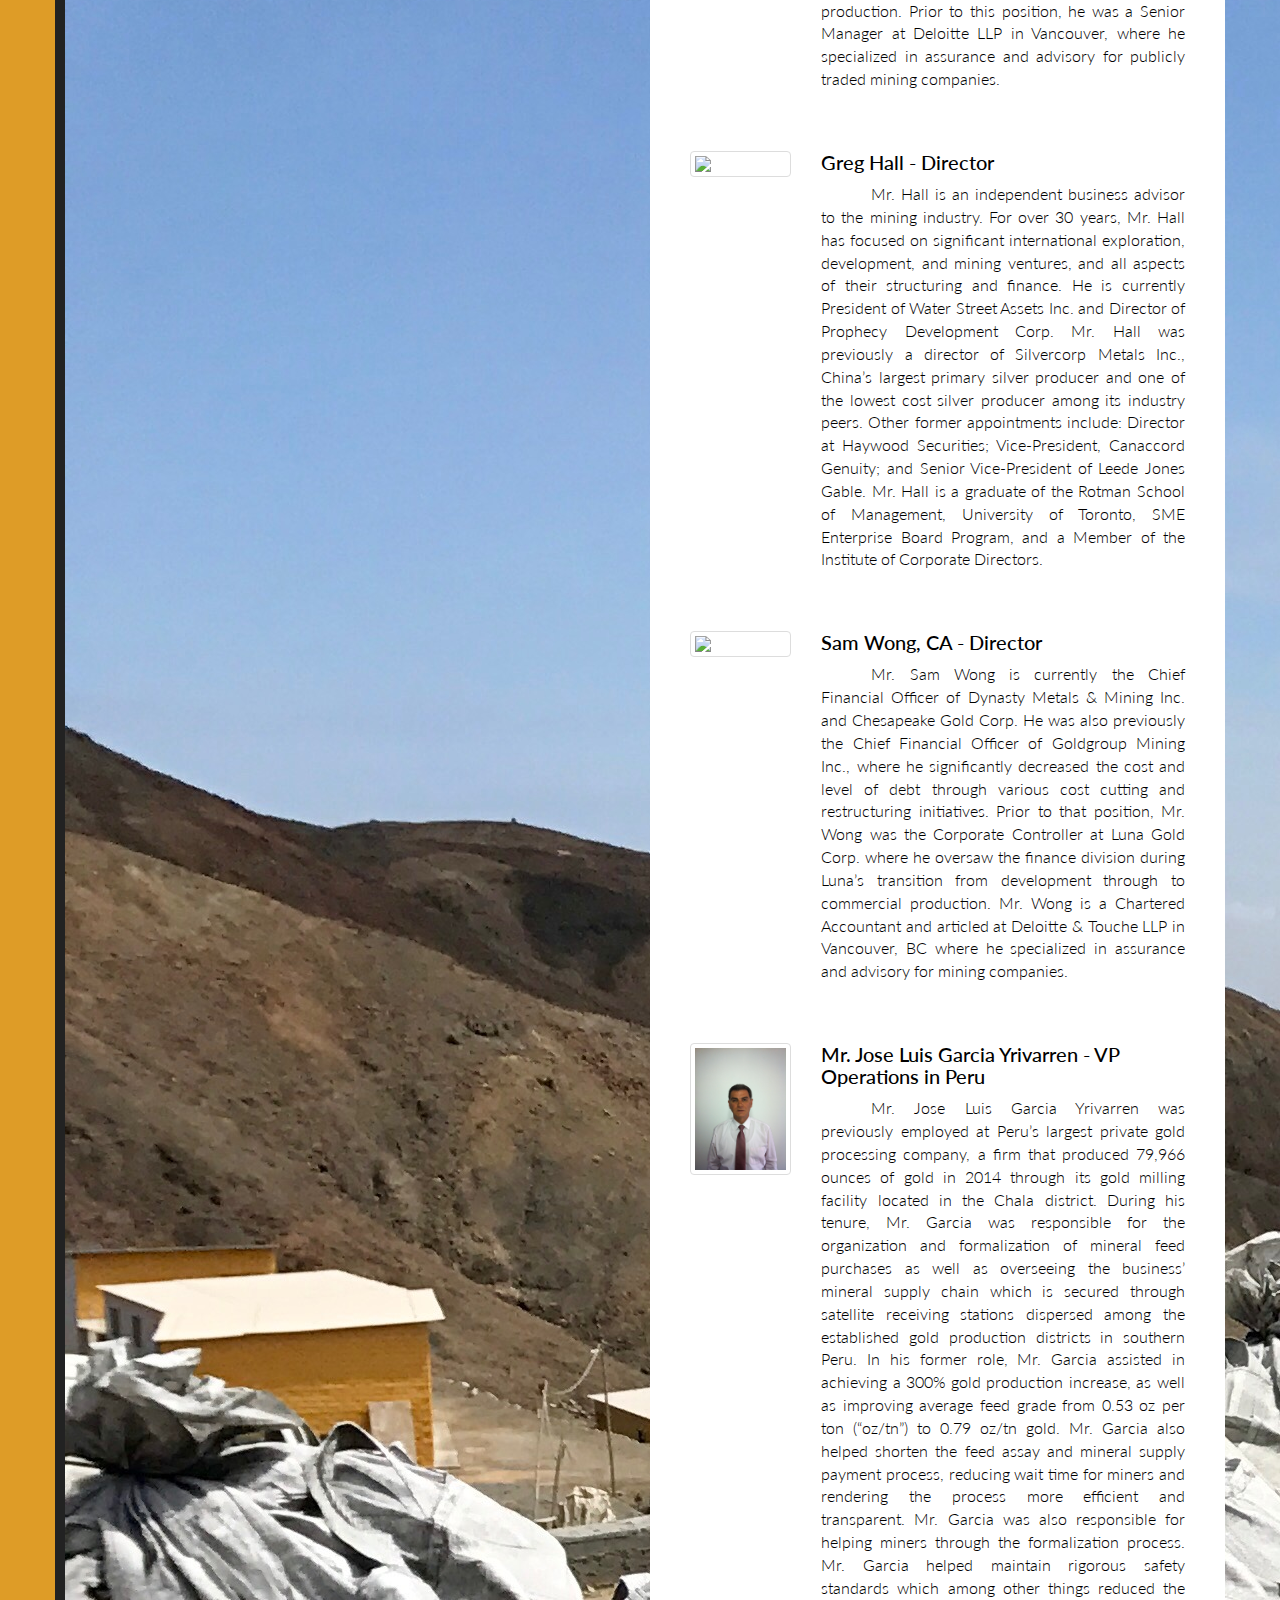
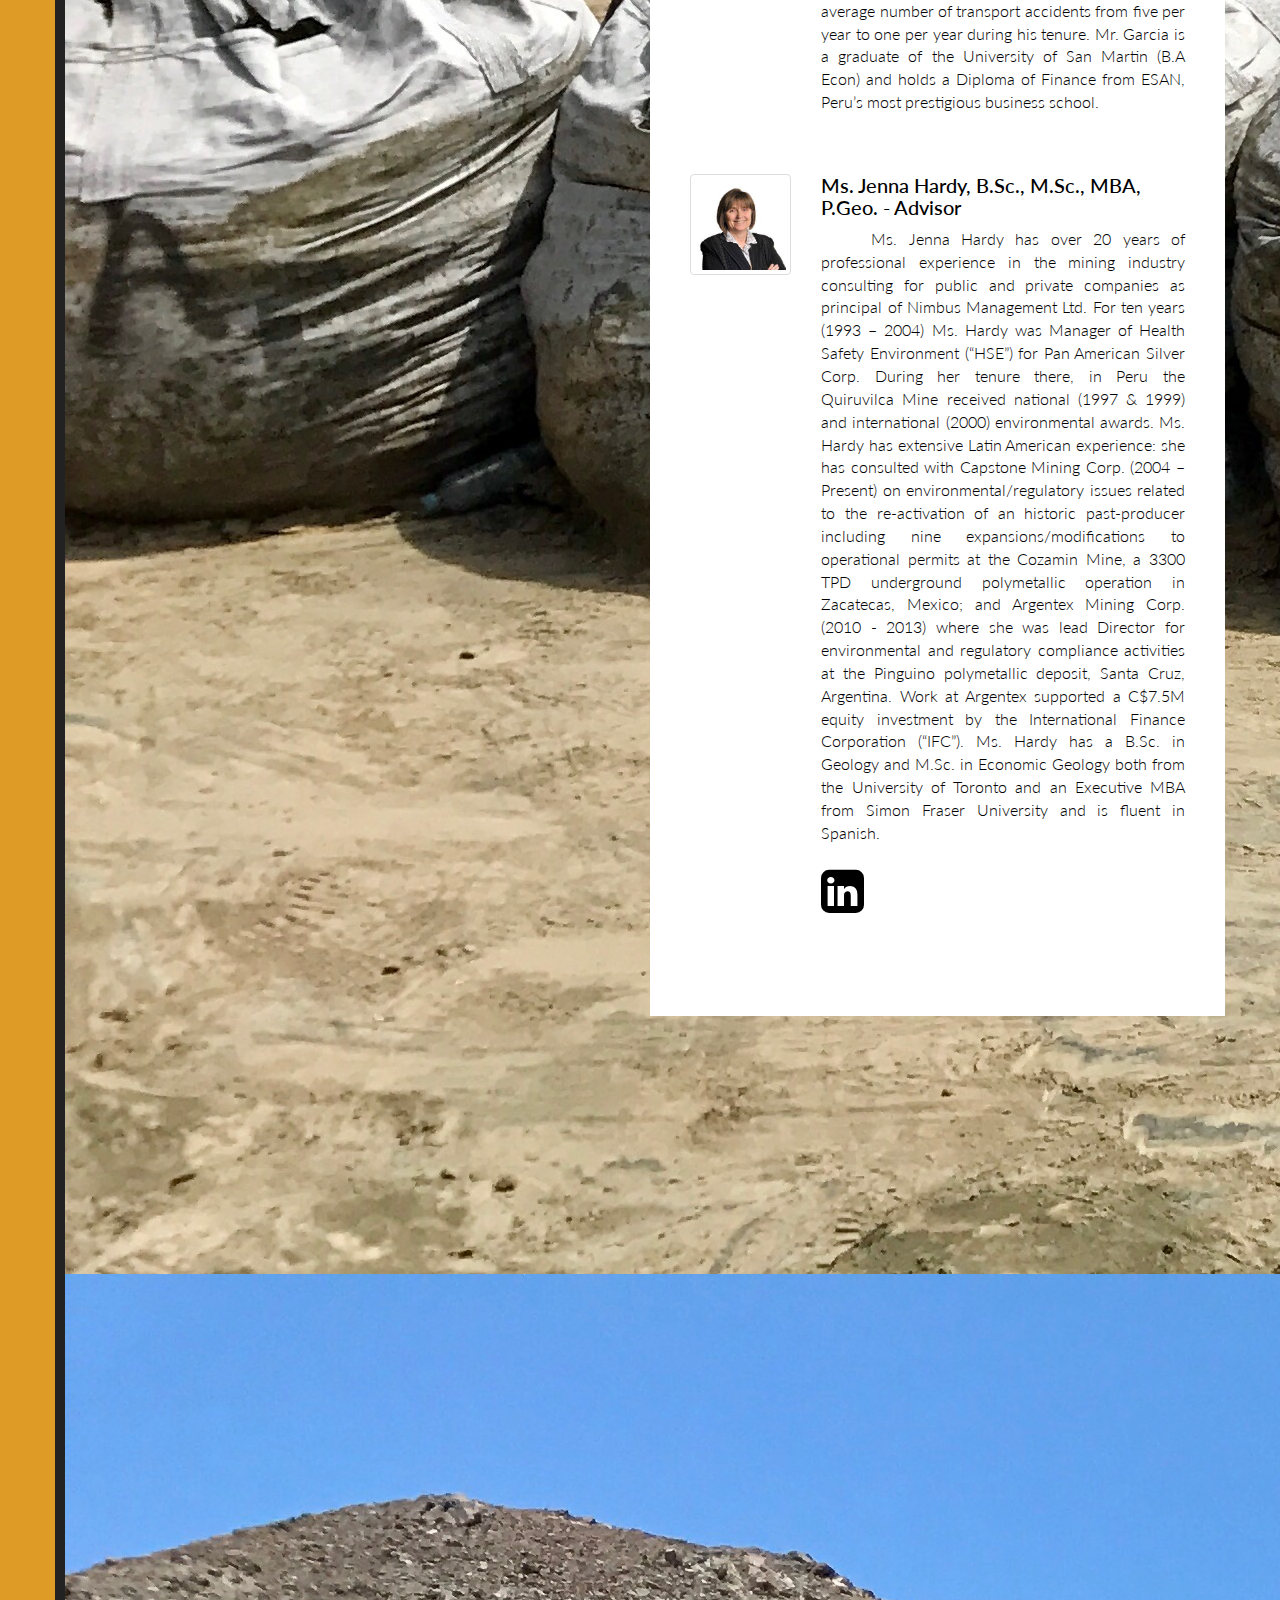
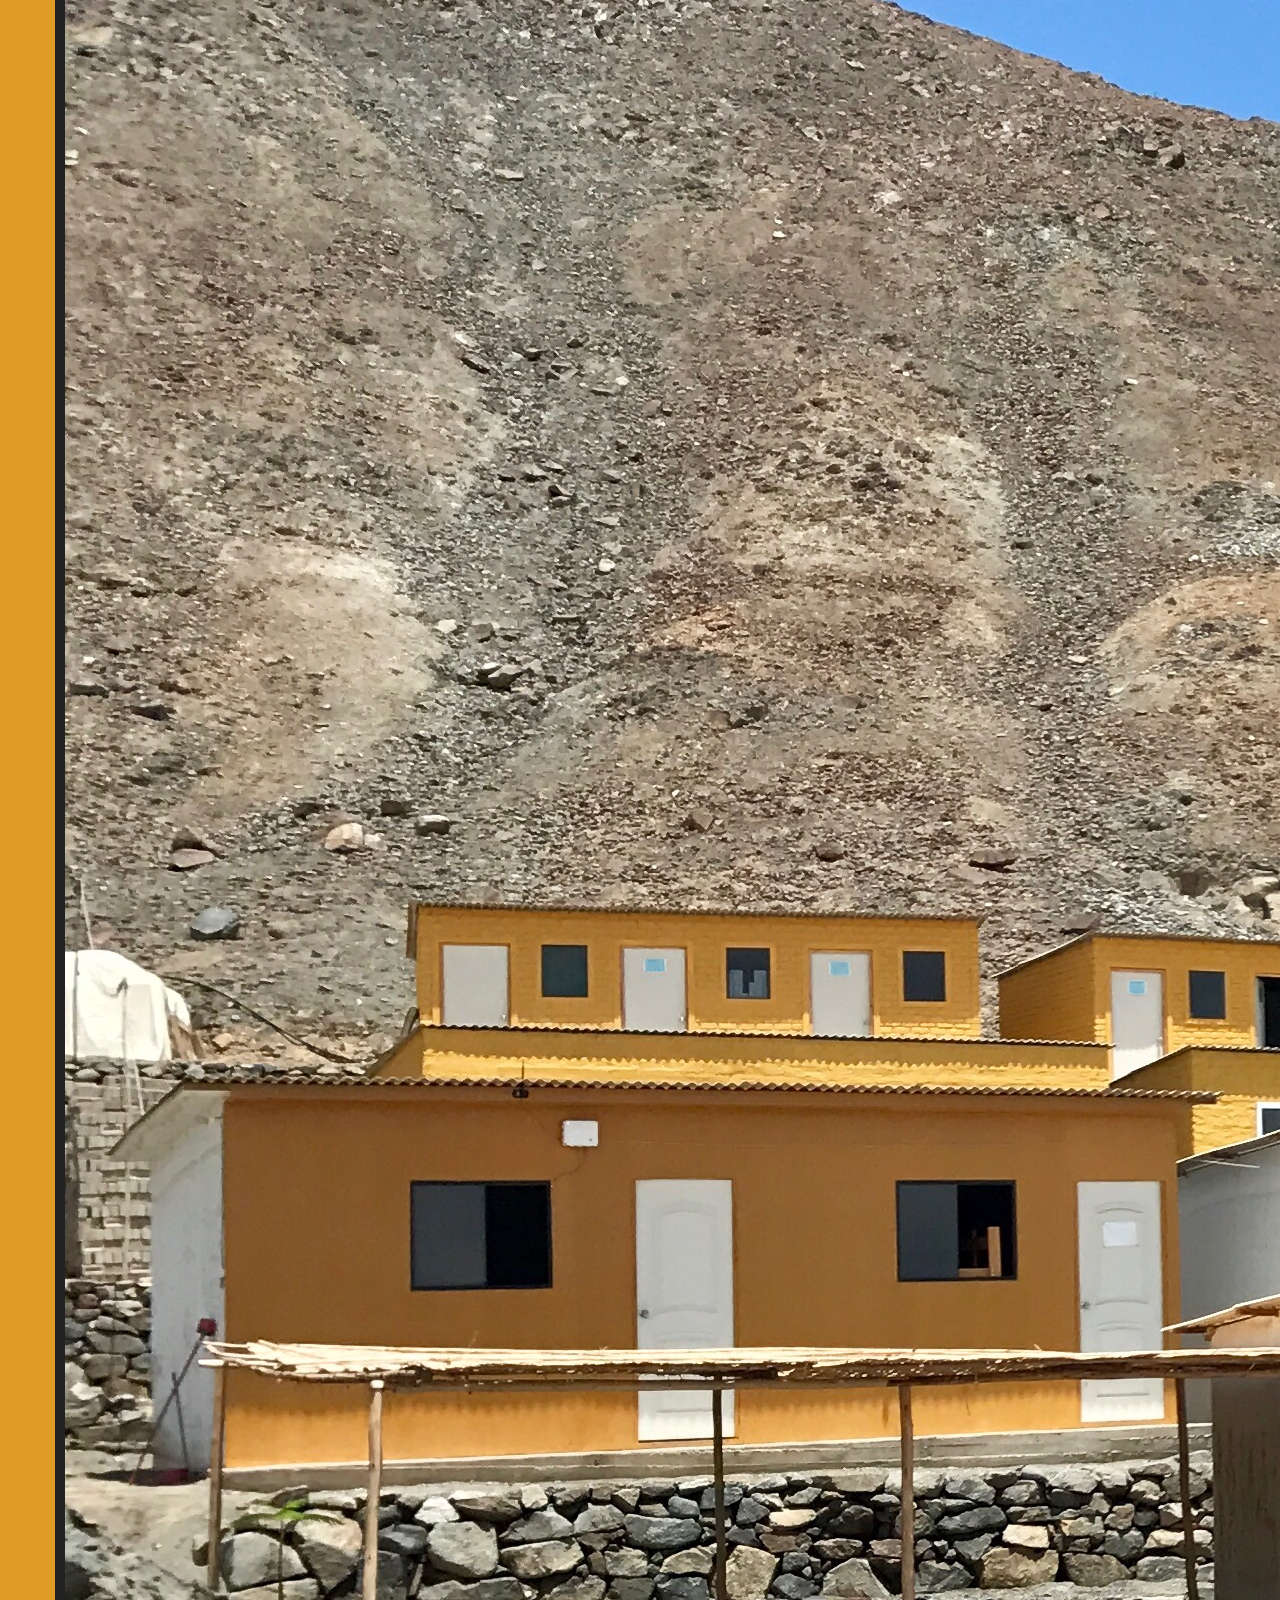
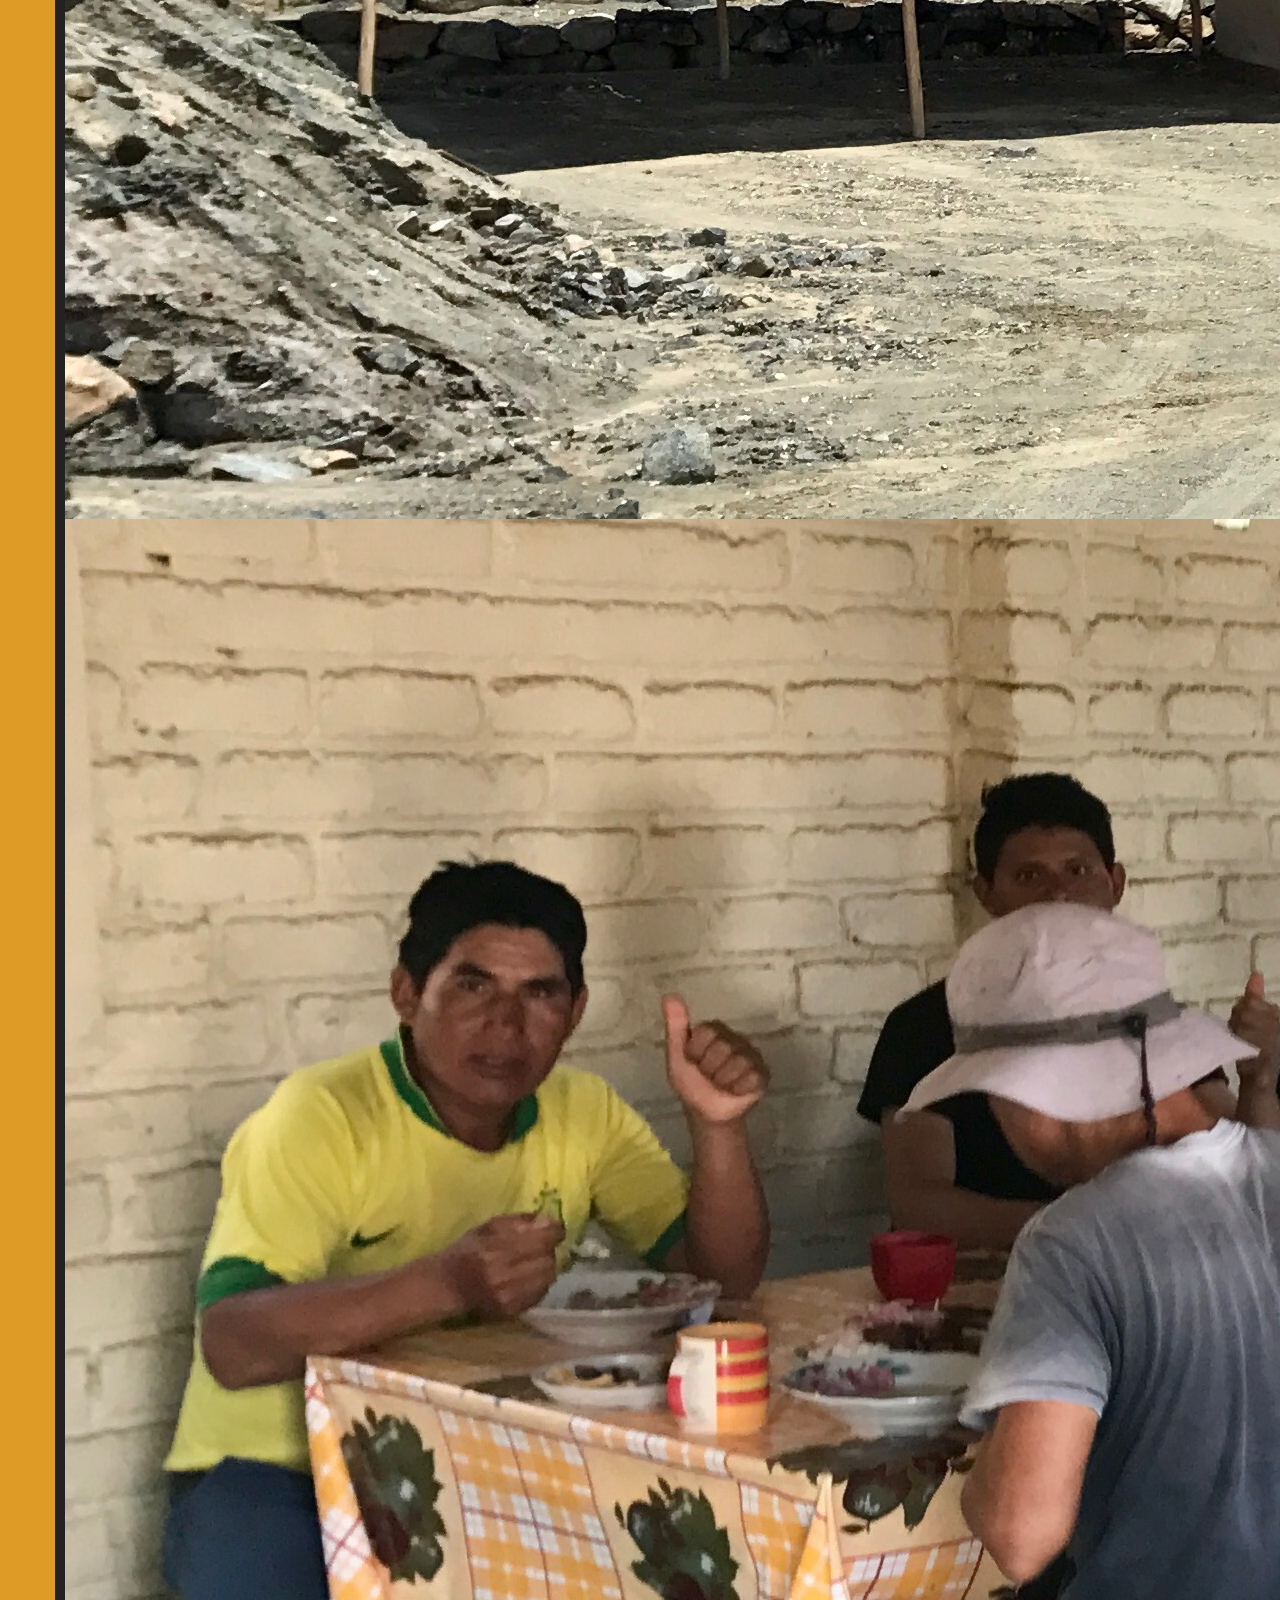
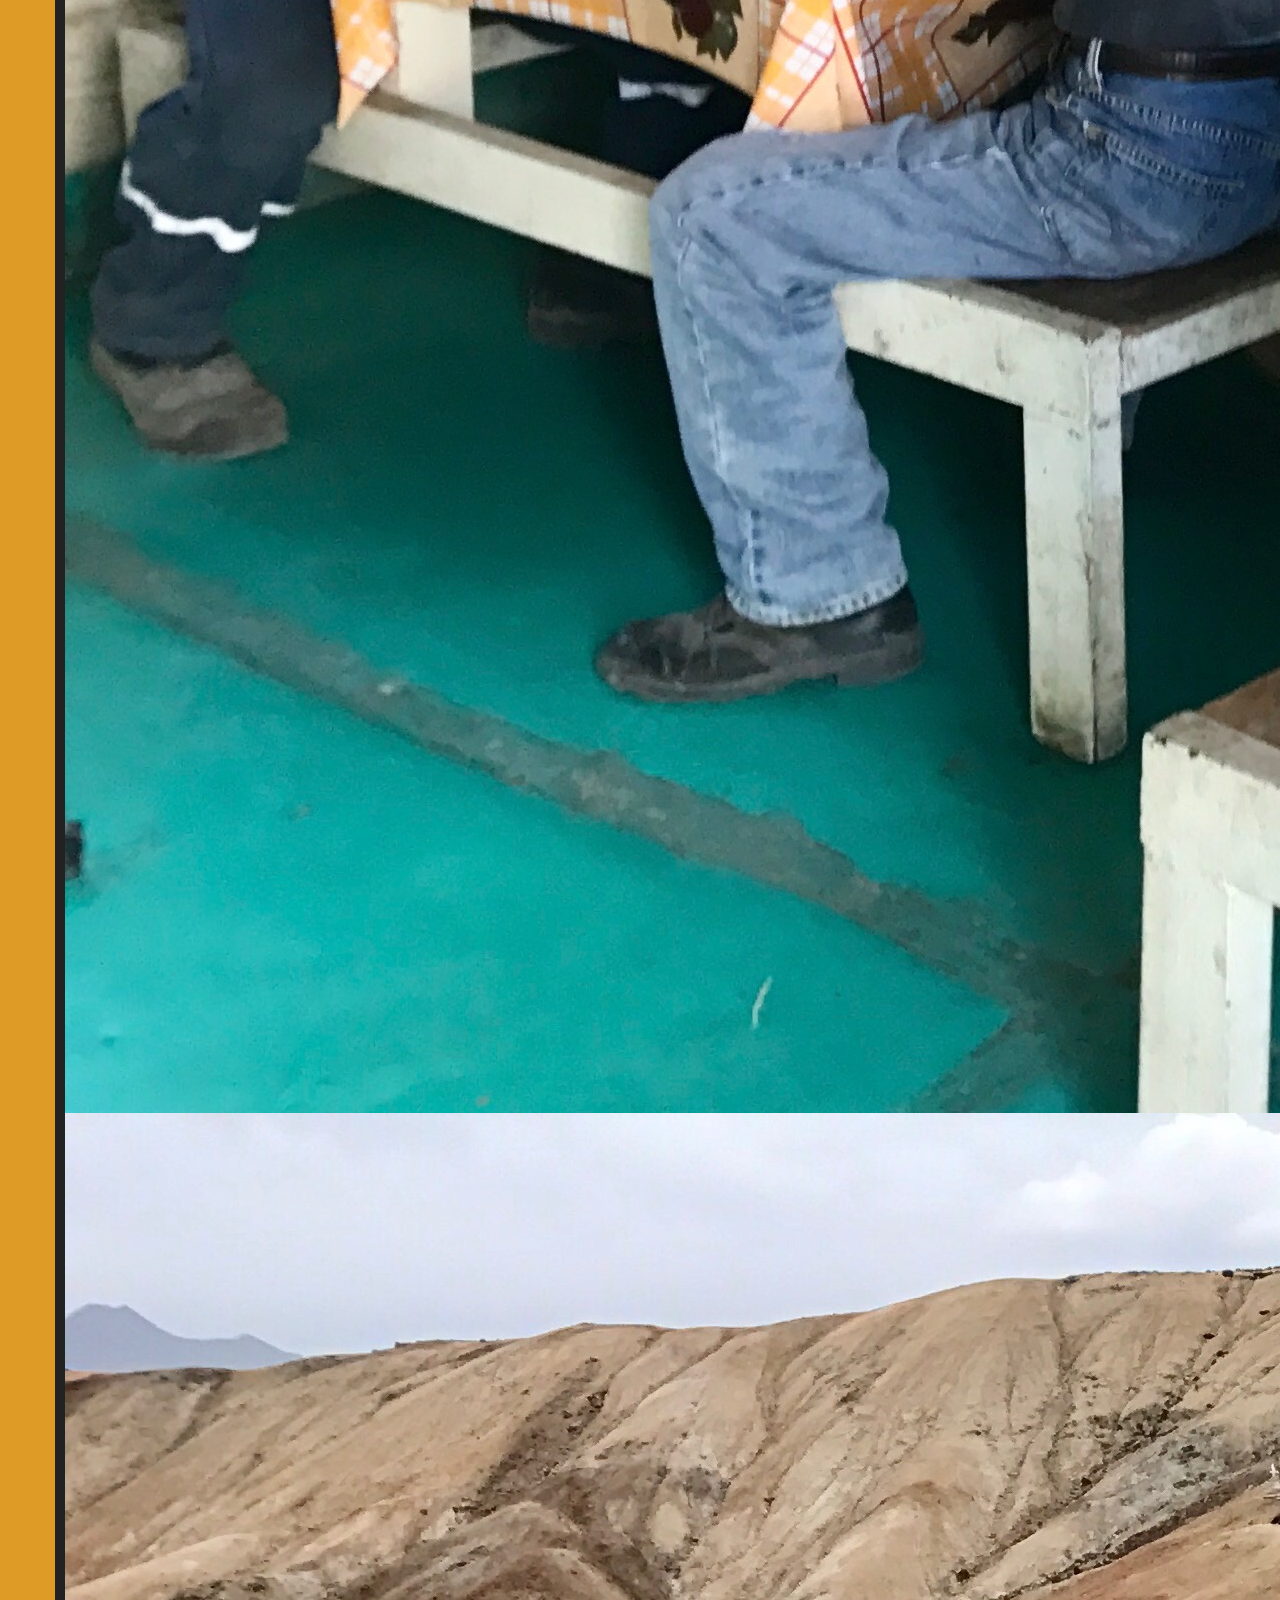
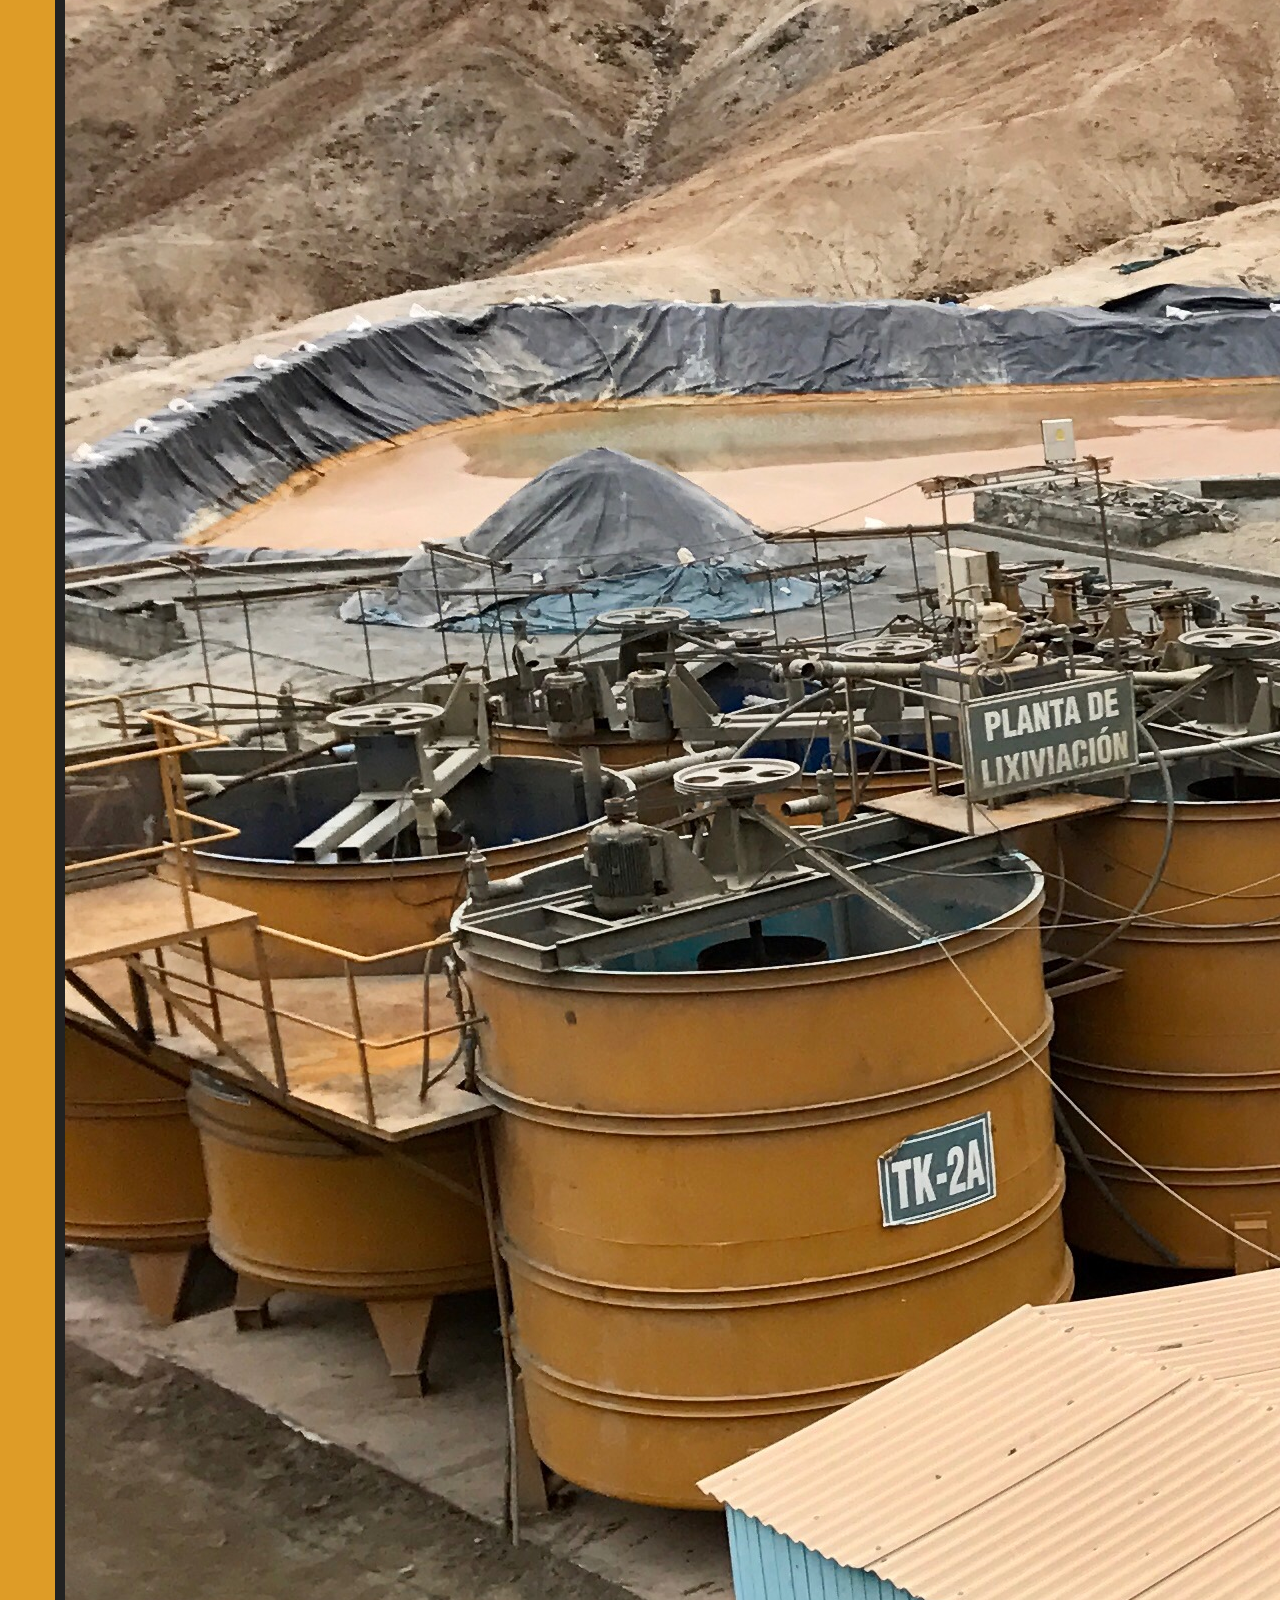
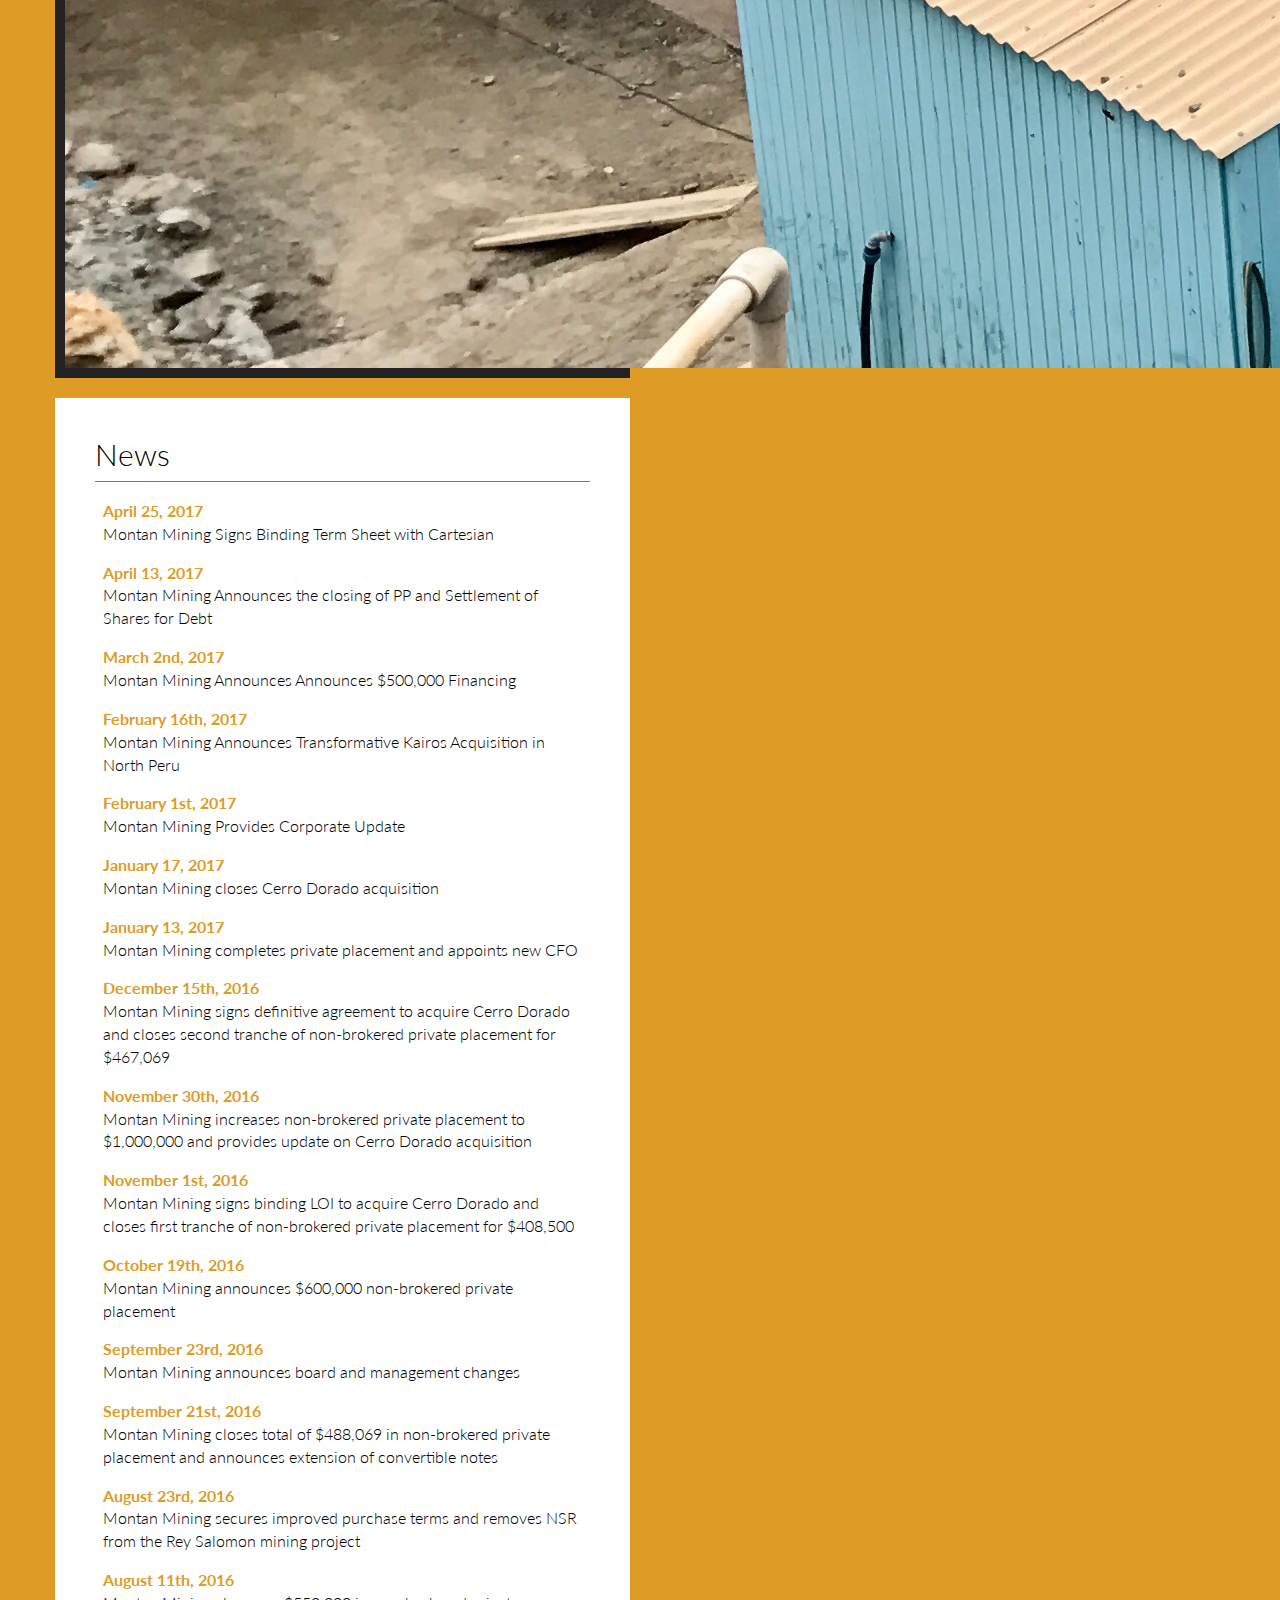
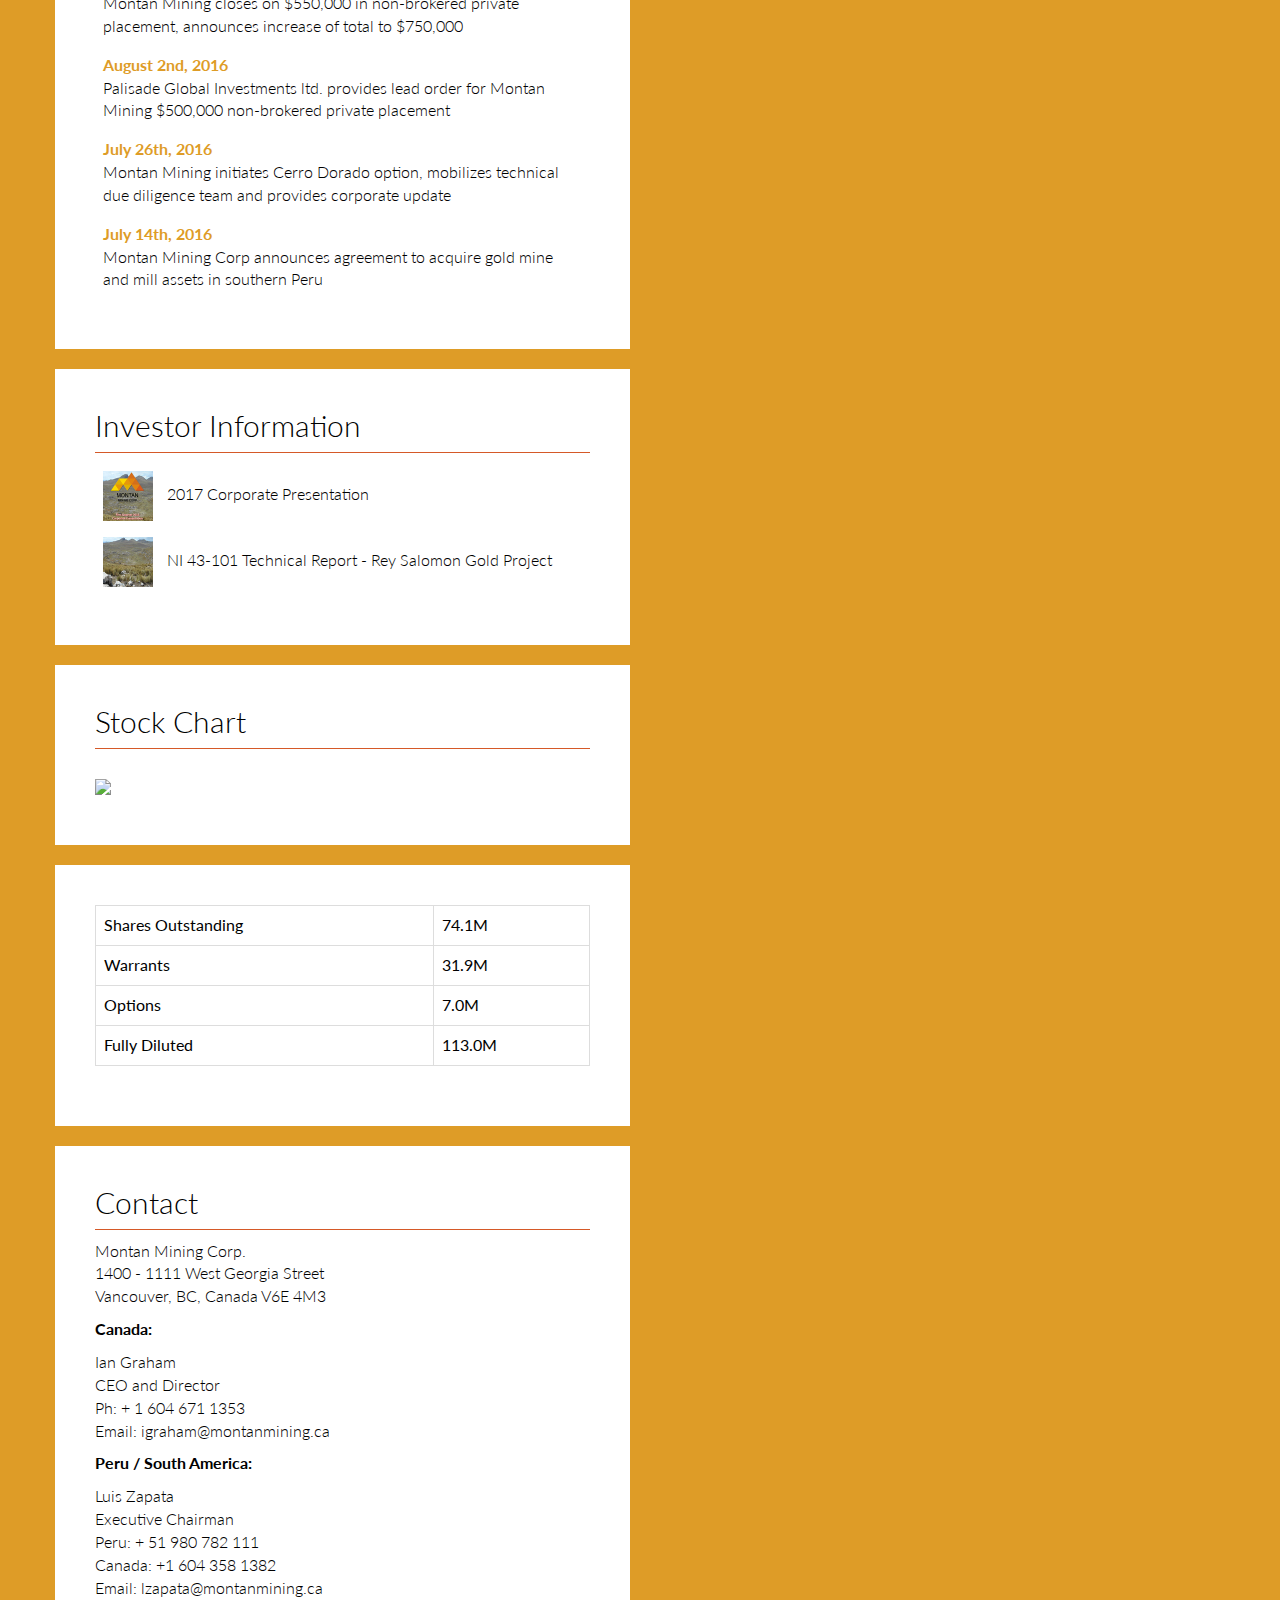
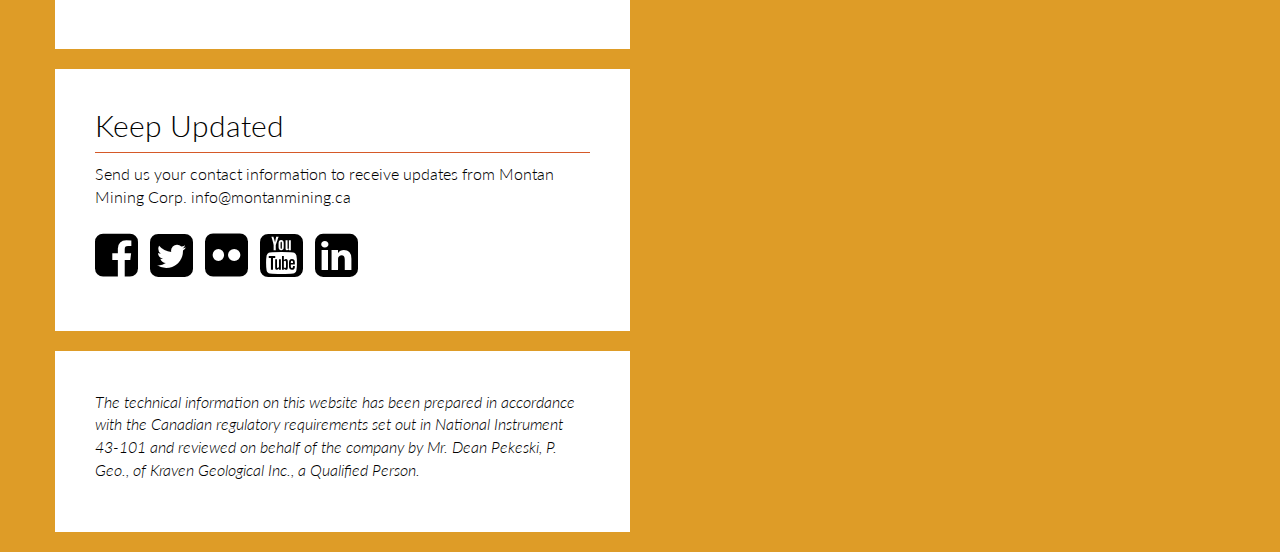
==== commit f8c30b84: "Updates" ====
--- a/index.html
+++ b/index.html
@@ -77,10 +77,23 @@
 							</p>
 						</div>
 
+
+						<div class="inner" style="padding: 10px;">
+							<p class="j" style="text-align:center;">
+								Montan Mining expands into Northern Peru
+							</p>
+						</div>
+
+						<div class="embed-responsive embed-responsive-16by9">
+							<iframe class="embed-responsive-item" src="https://www.youtube.com/embed/WgGC_8WZ4Bk" frameborder="0" allowfullscreen></iframe>
+						</div>
+
+						<br><br>
+
 						<div class="inner" style="padding: 10px;">
 							<p class="j" style="text-align:center;">
 								Katusa Research Montan Video
-							</p>
+							</p> 	
 						</div>
 
 						<div class="embed-responsive embed-responsive-16by9">
@@ -95,17 +108,15 @@
 						</div>
 					</div>
 
-					<!-- <div class="content-panel gallery left" style="padding-top: 10px;">
-						<h2>Rey Salomon</h2>
+					 <div class="content-panel gallery left" style="padding-top: 10px;">
+						<h2>Kairos SAC Operations</h2>
 						<div class="fotorama" data-nav="thumbs" data-allowfullscreen="true">
-							<img src="img/new/1.jpg">
-							<img src="img/new/2.jpg">
-							<img src="img/new/3.jpg">
-							<img src="img/new/4.jpg">
-							<img src="img/new/5.jpg">
-							<img src="img/new/6.jpg">
-						</div>
-					</div> -->
+							<img src="img/mirador/bags.jpg">
+							<img src="img/mirador/camp.jpg">
+							<img src="img/mirador/employees.jpg">
+							<img src="img/mirador/plant.jpg">
+						</div>
+					</div> 
 
 					<!-- <div class="content-panel left">
 						<div class="inner">
@@ -119,7 +130,16 @@
 						<div class="inner">
 							<h2>News</h2>
 							<p>
-								
+								<a class="pdf-link" href="./news/2017-04-25 News release - MNY Signs Binding Term Sheet with Cartesian vFINAL.pdf">
+									<strong>April 25, 2017</strong><br />
+									Montan Mining Signs Binding Term Sheet with Cartesian
+								</a>
+
+								<a class="pdf-link" href="./news/2017-04-13 NR - MNY Announces the closing of PP and Settlement of Shares for Debt FINAL.pdf">
+									<strong>April 13, 2017</strong><br />
+									Montan Mining Announces the closing of PP and Settlement of Shares for Debt
+								</a>
+
 								<a class="pdf-link" href="./news/2017-03-02 NR - MNY Announces $500,000 Financing vFINAL.pdf">
 									<strong>March 2nd, 2017</strong><br />
 									Montan Mining Announces Announces $500,000 Financing
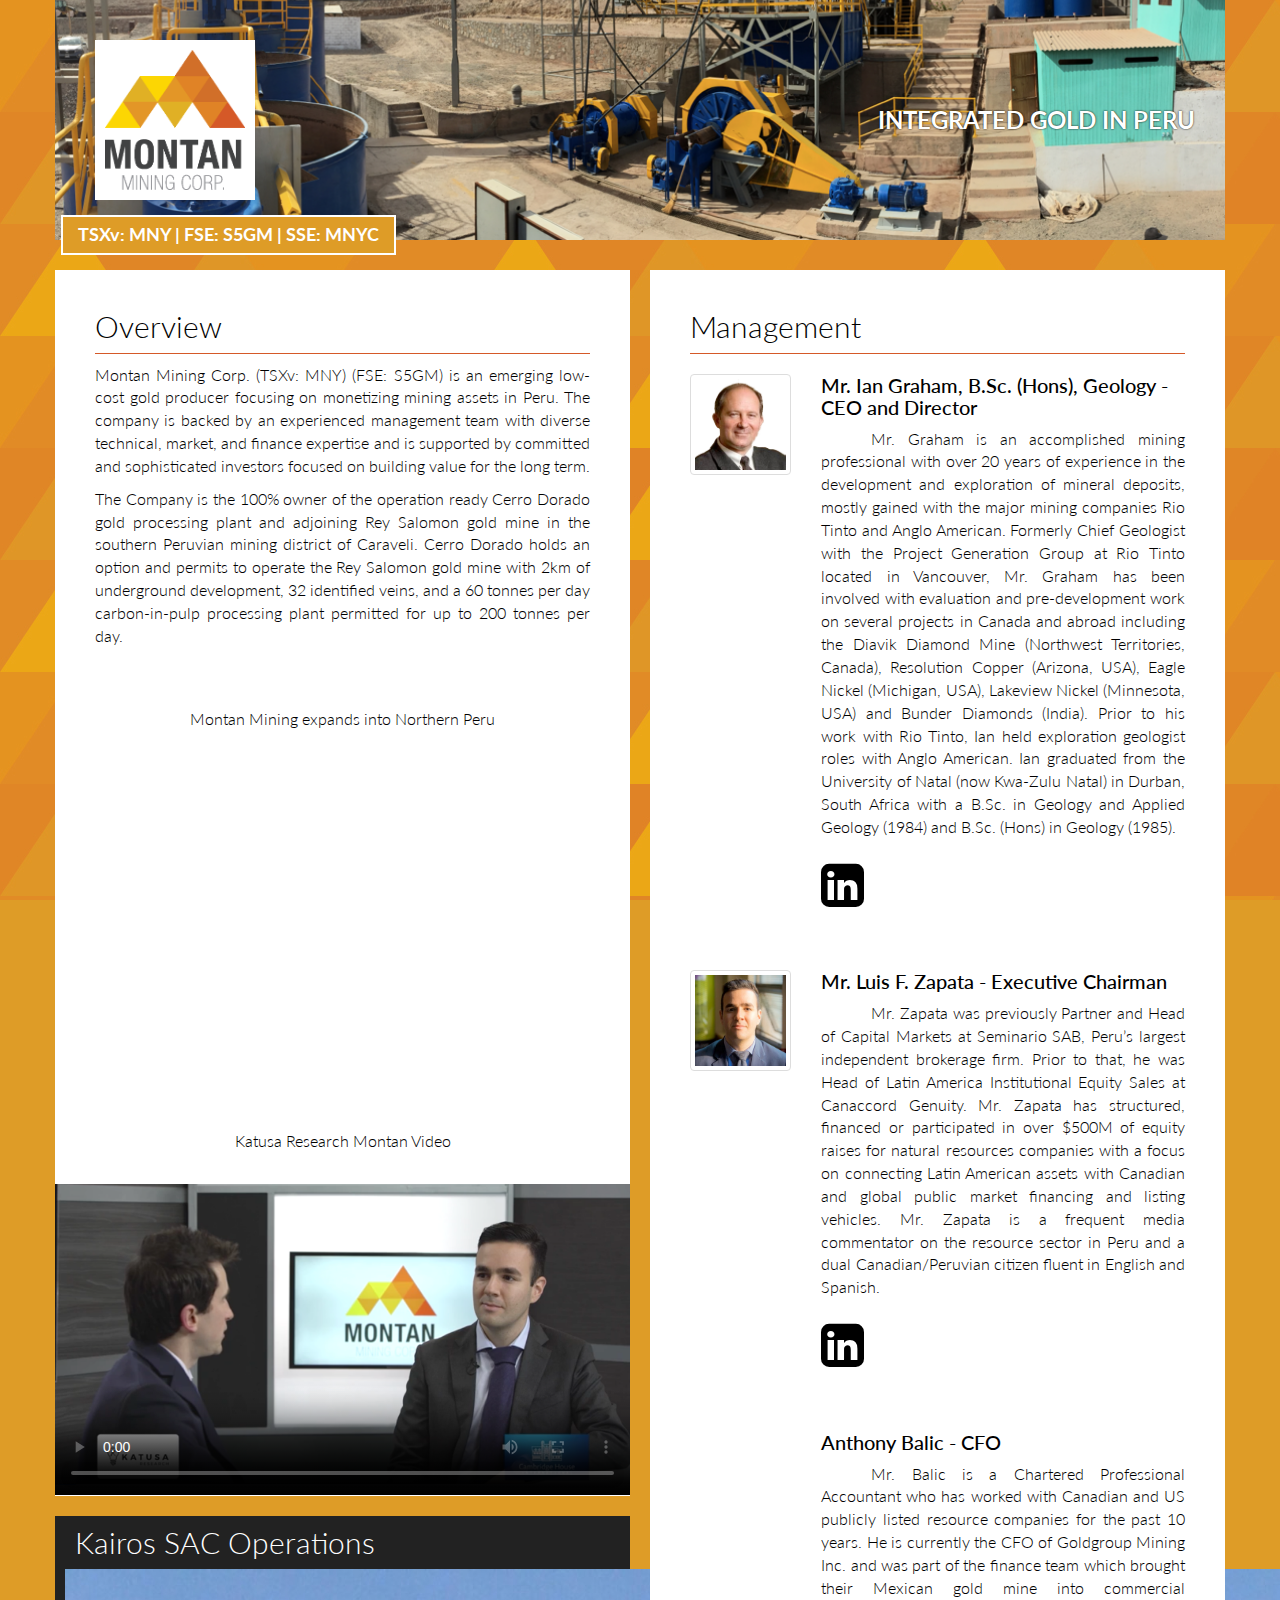
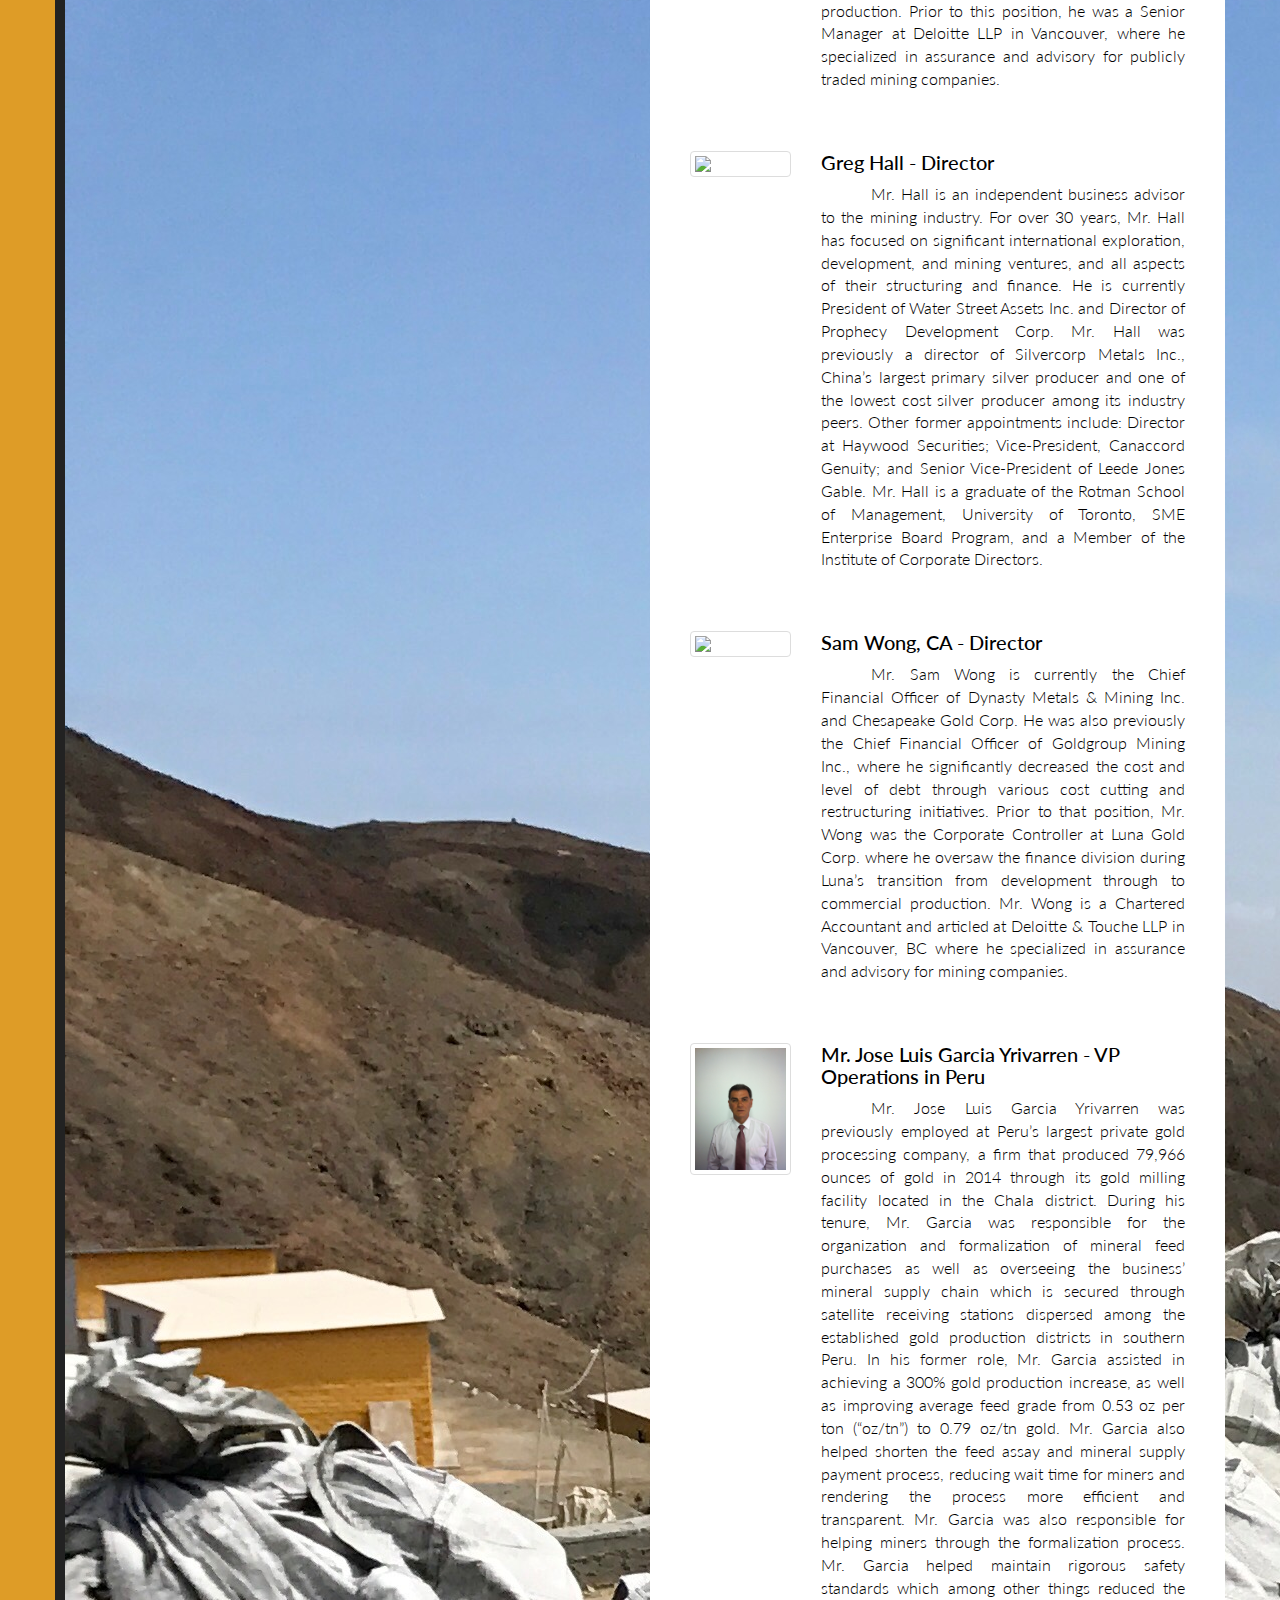
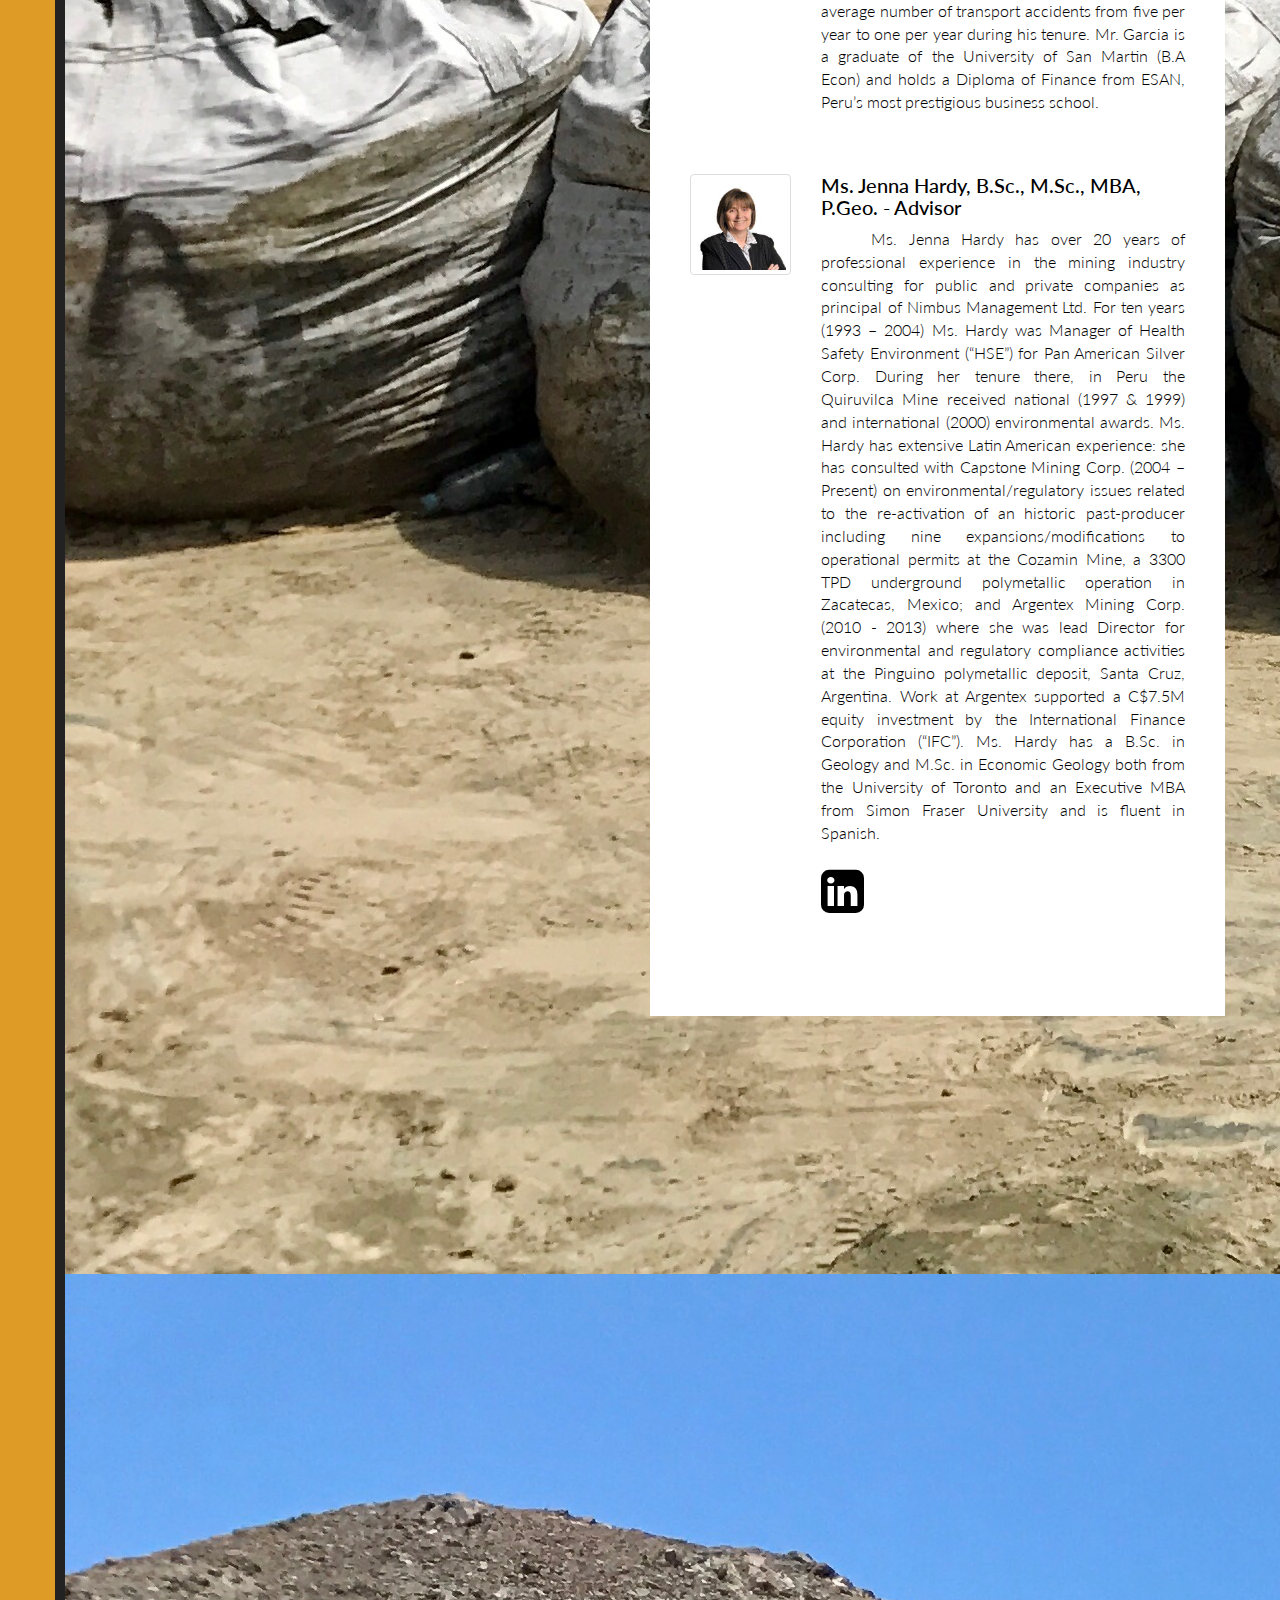
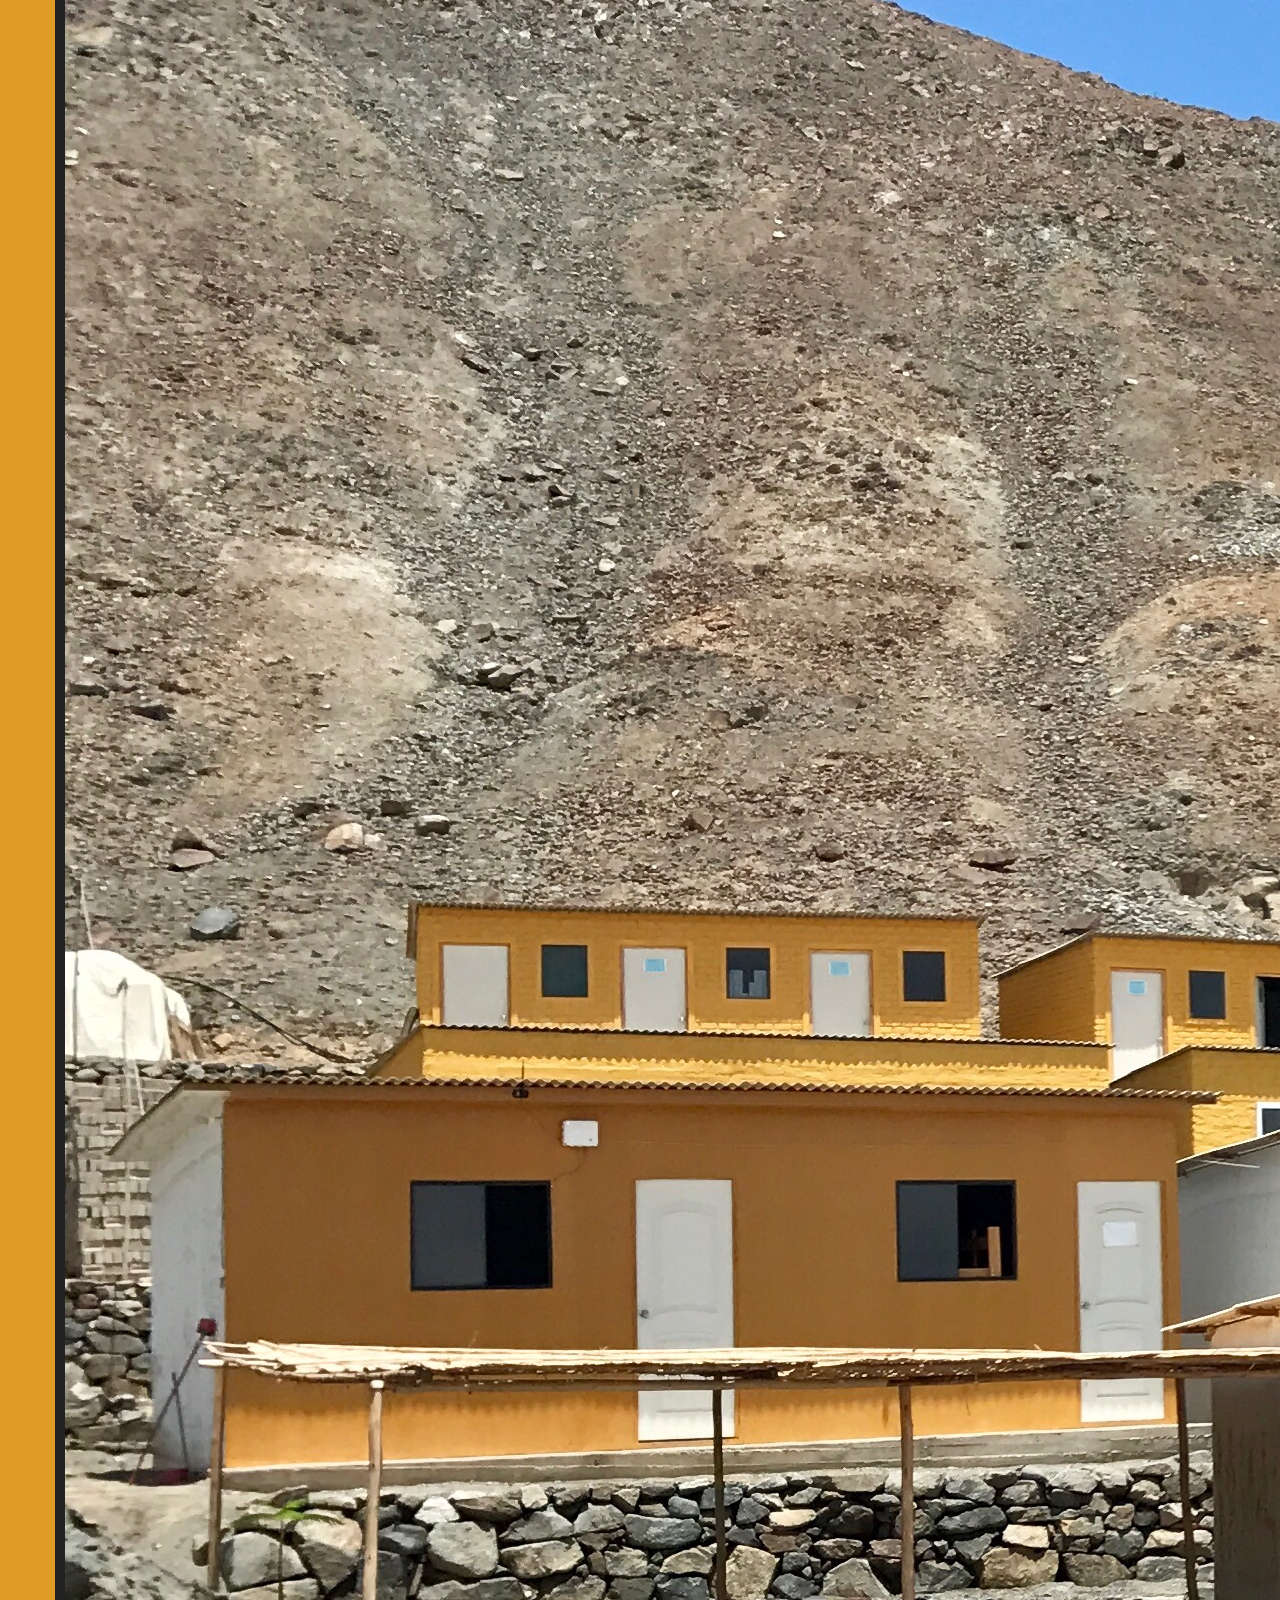
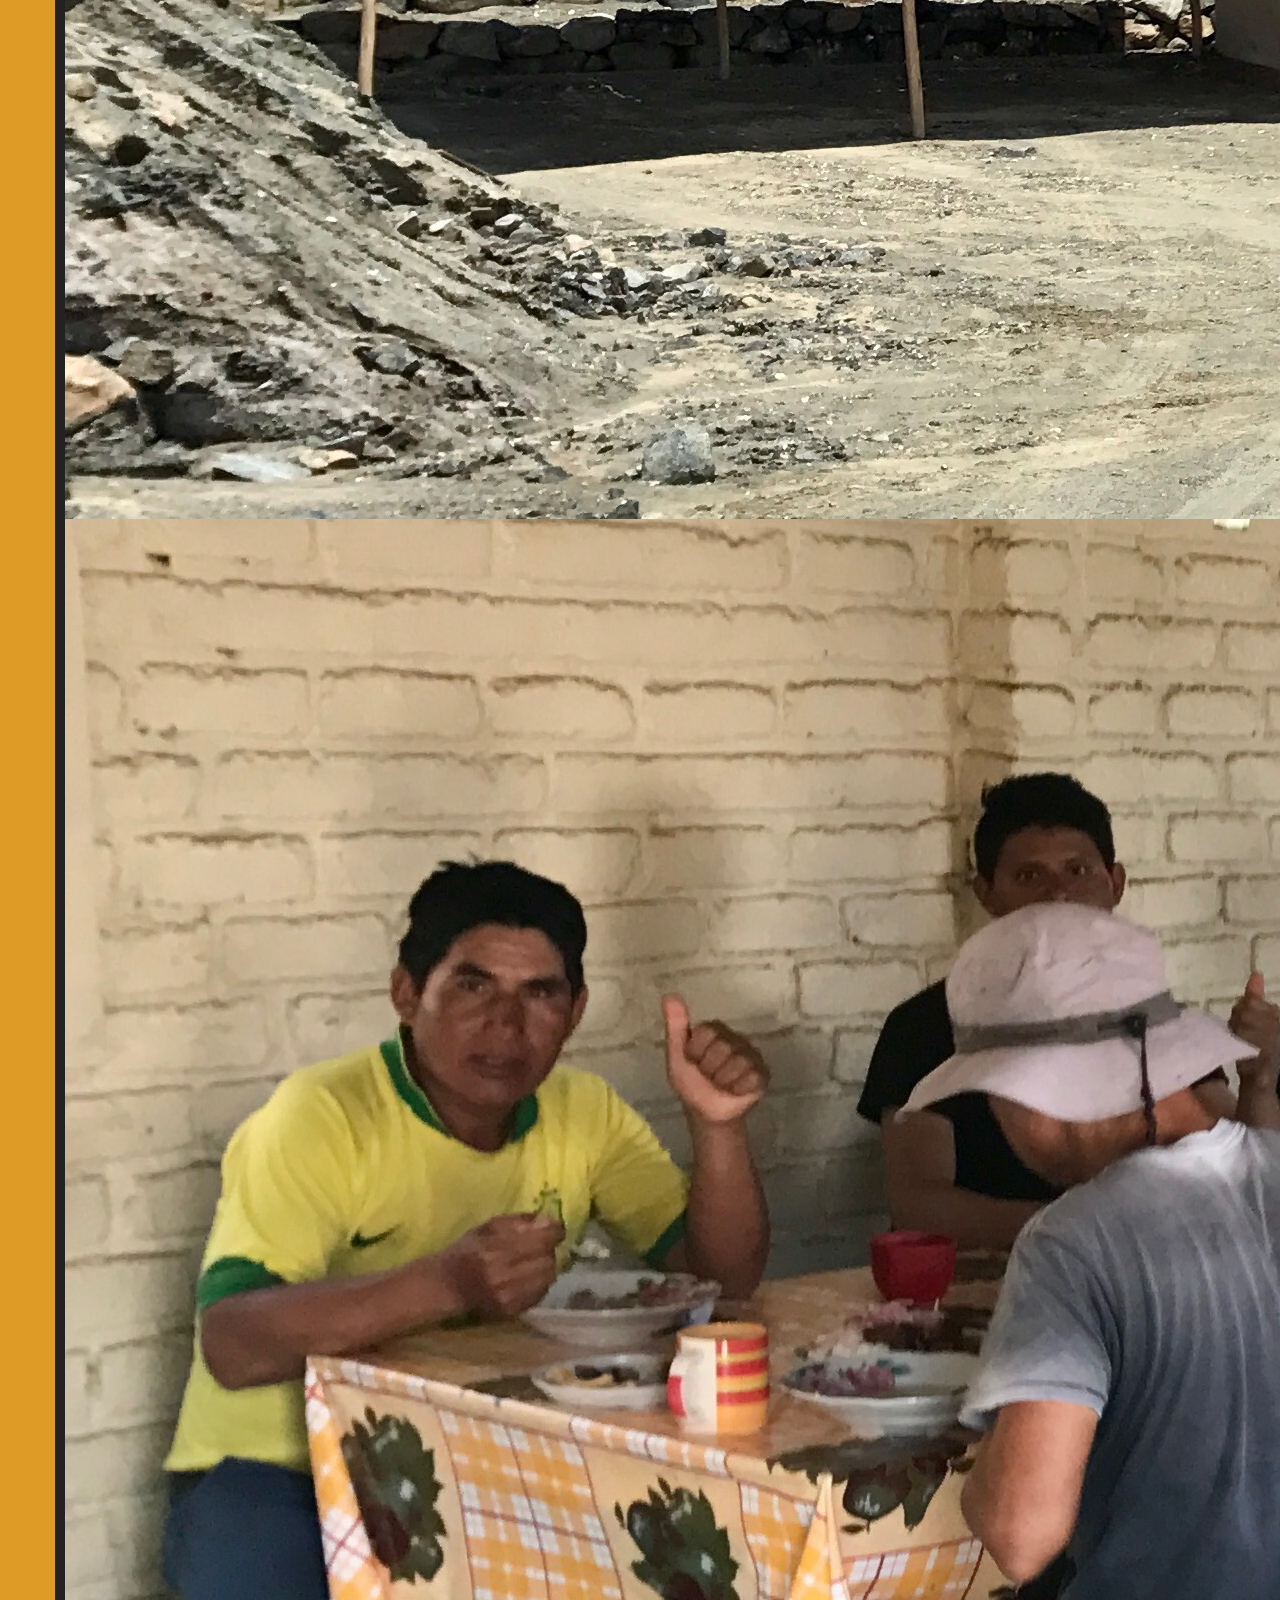
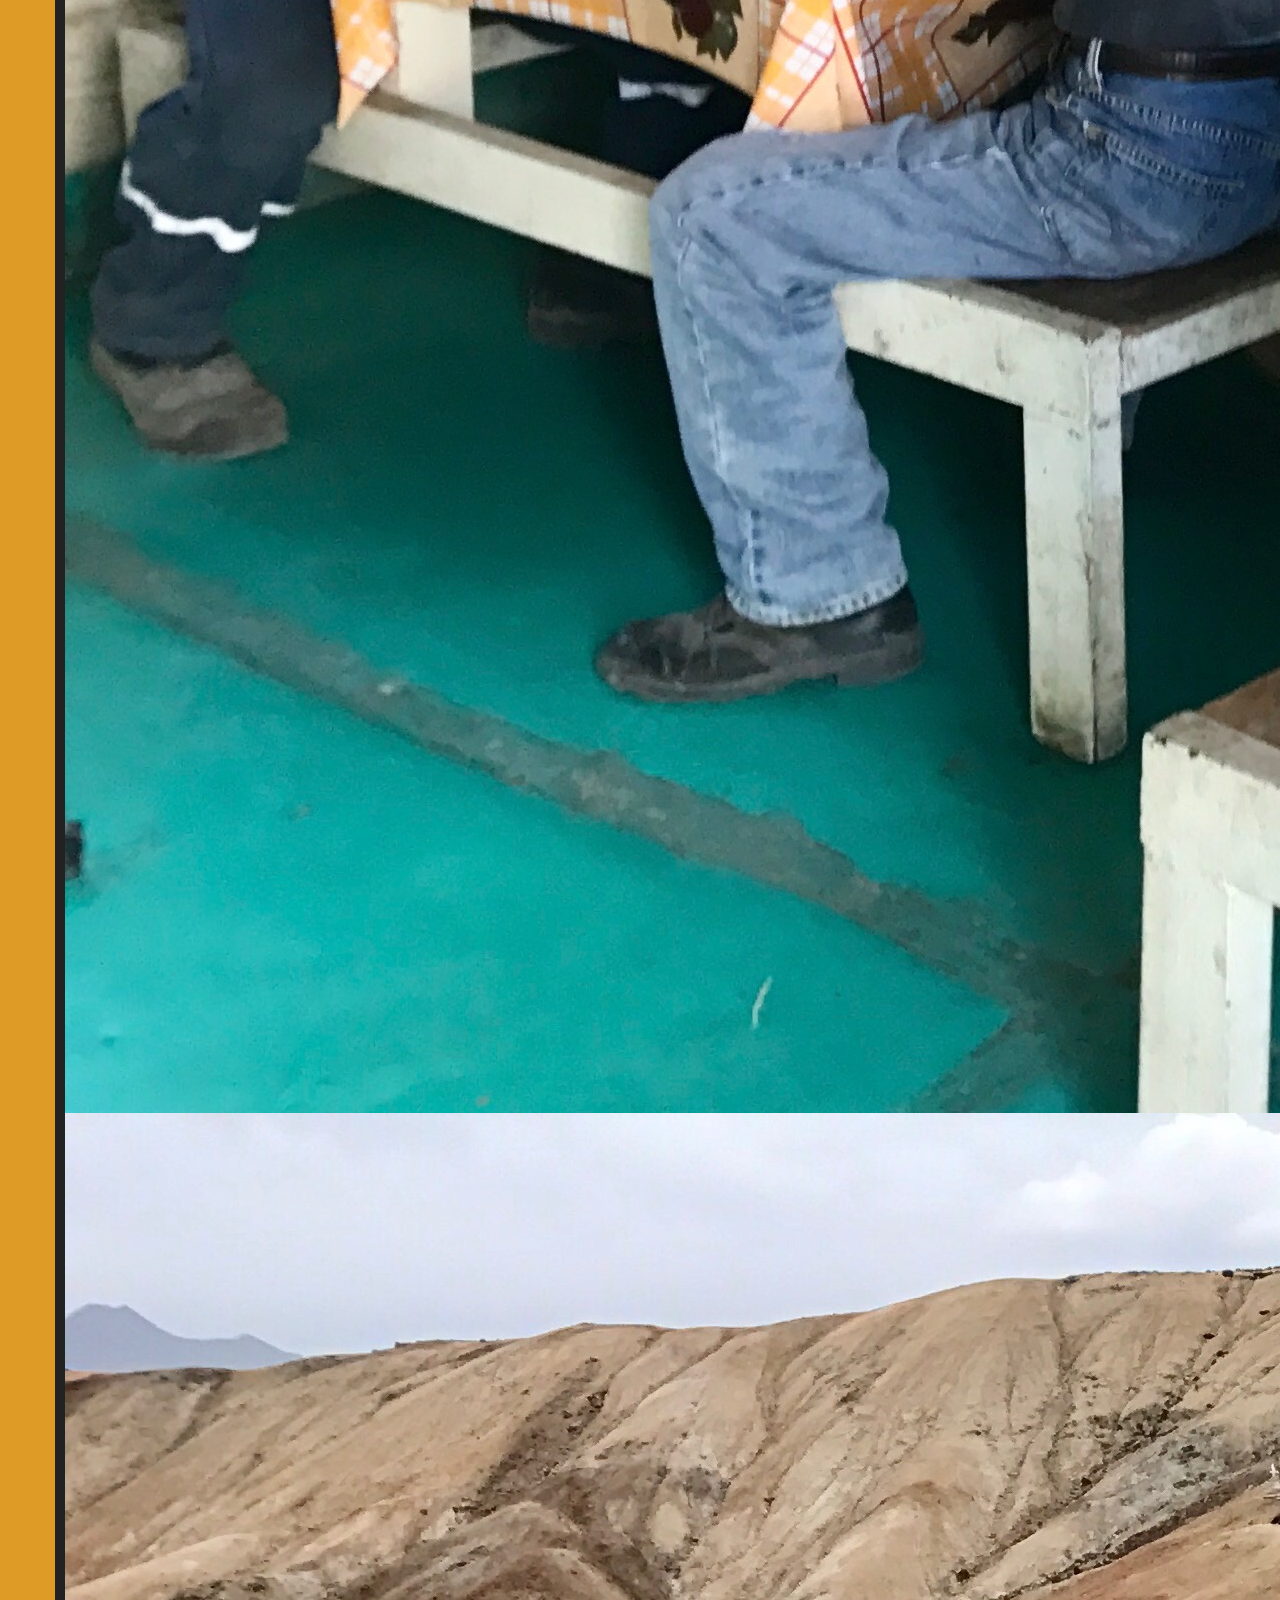
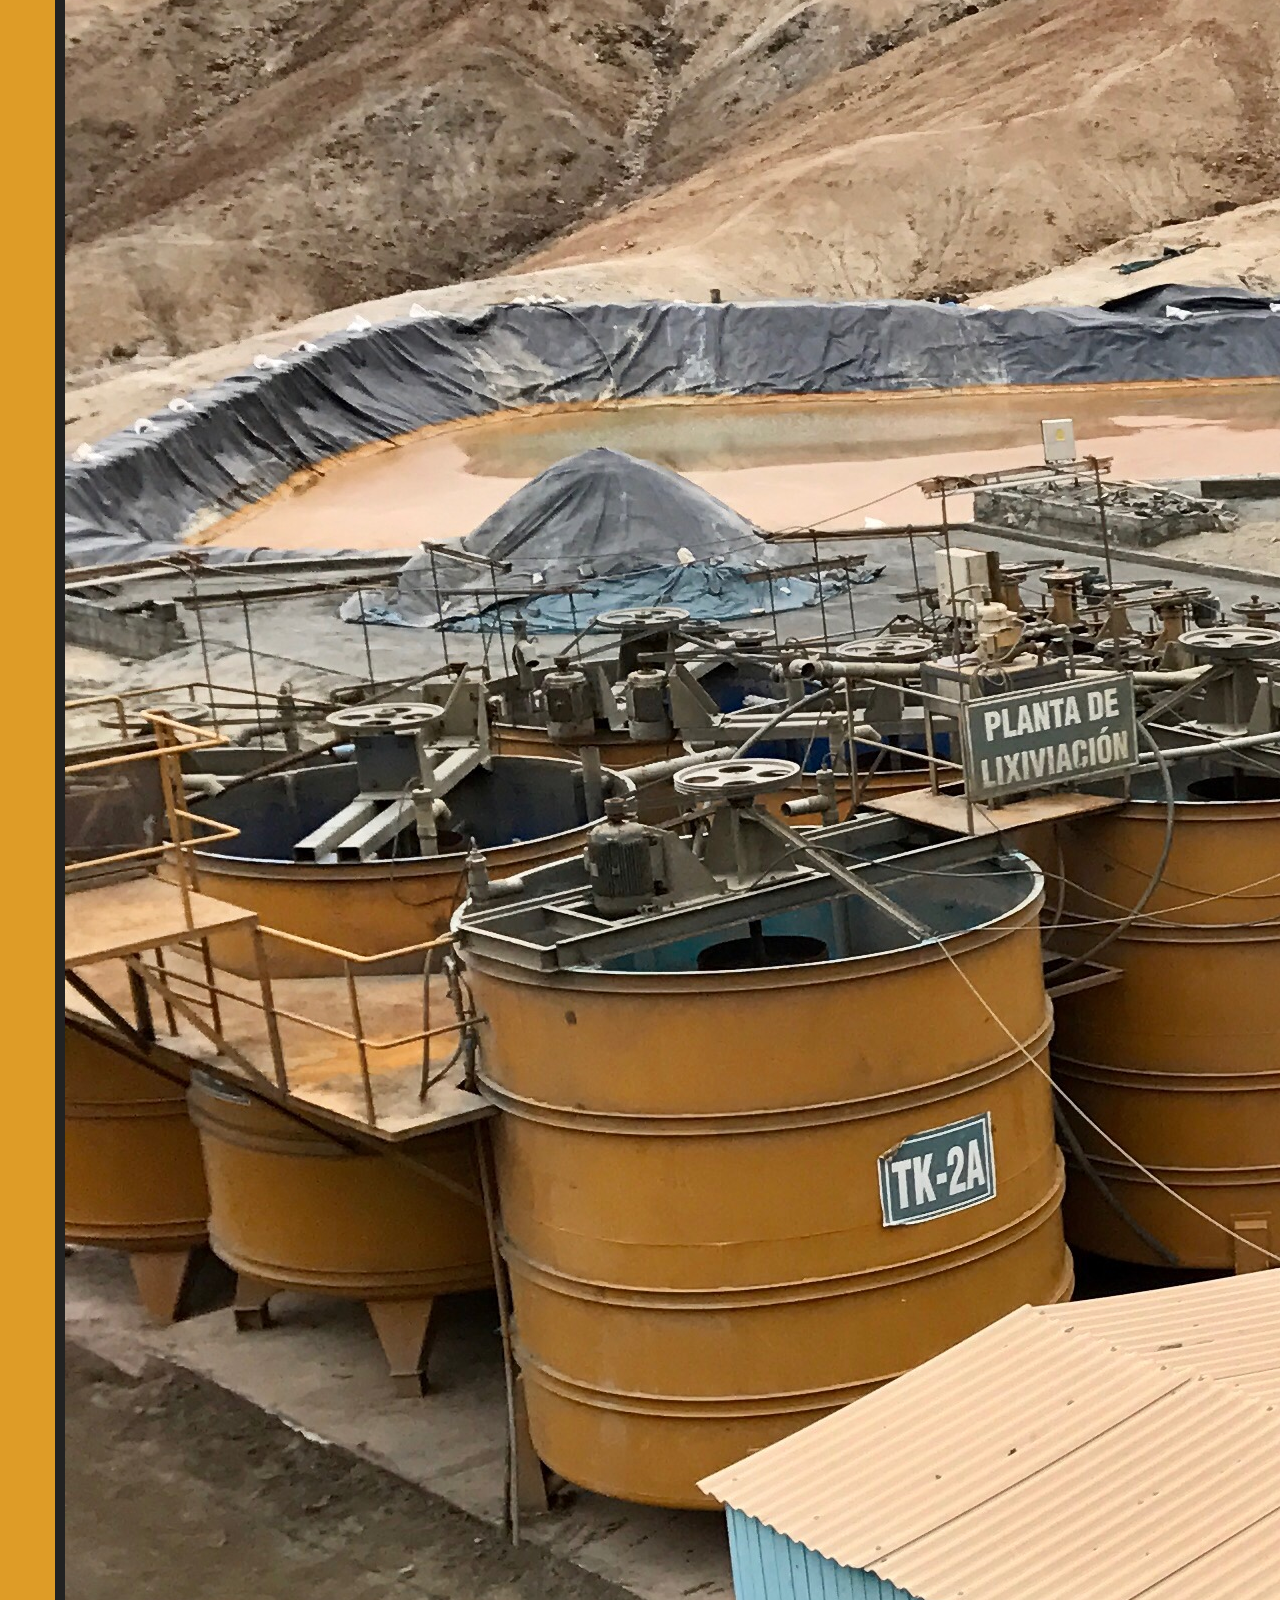
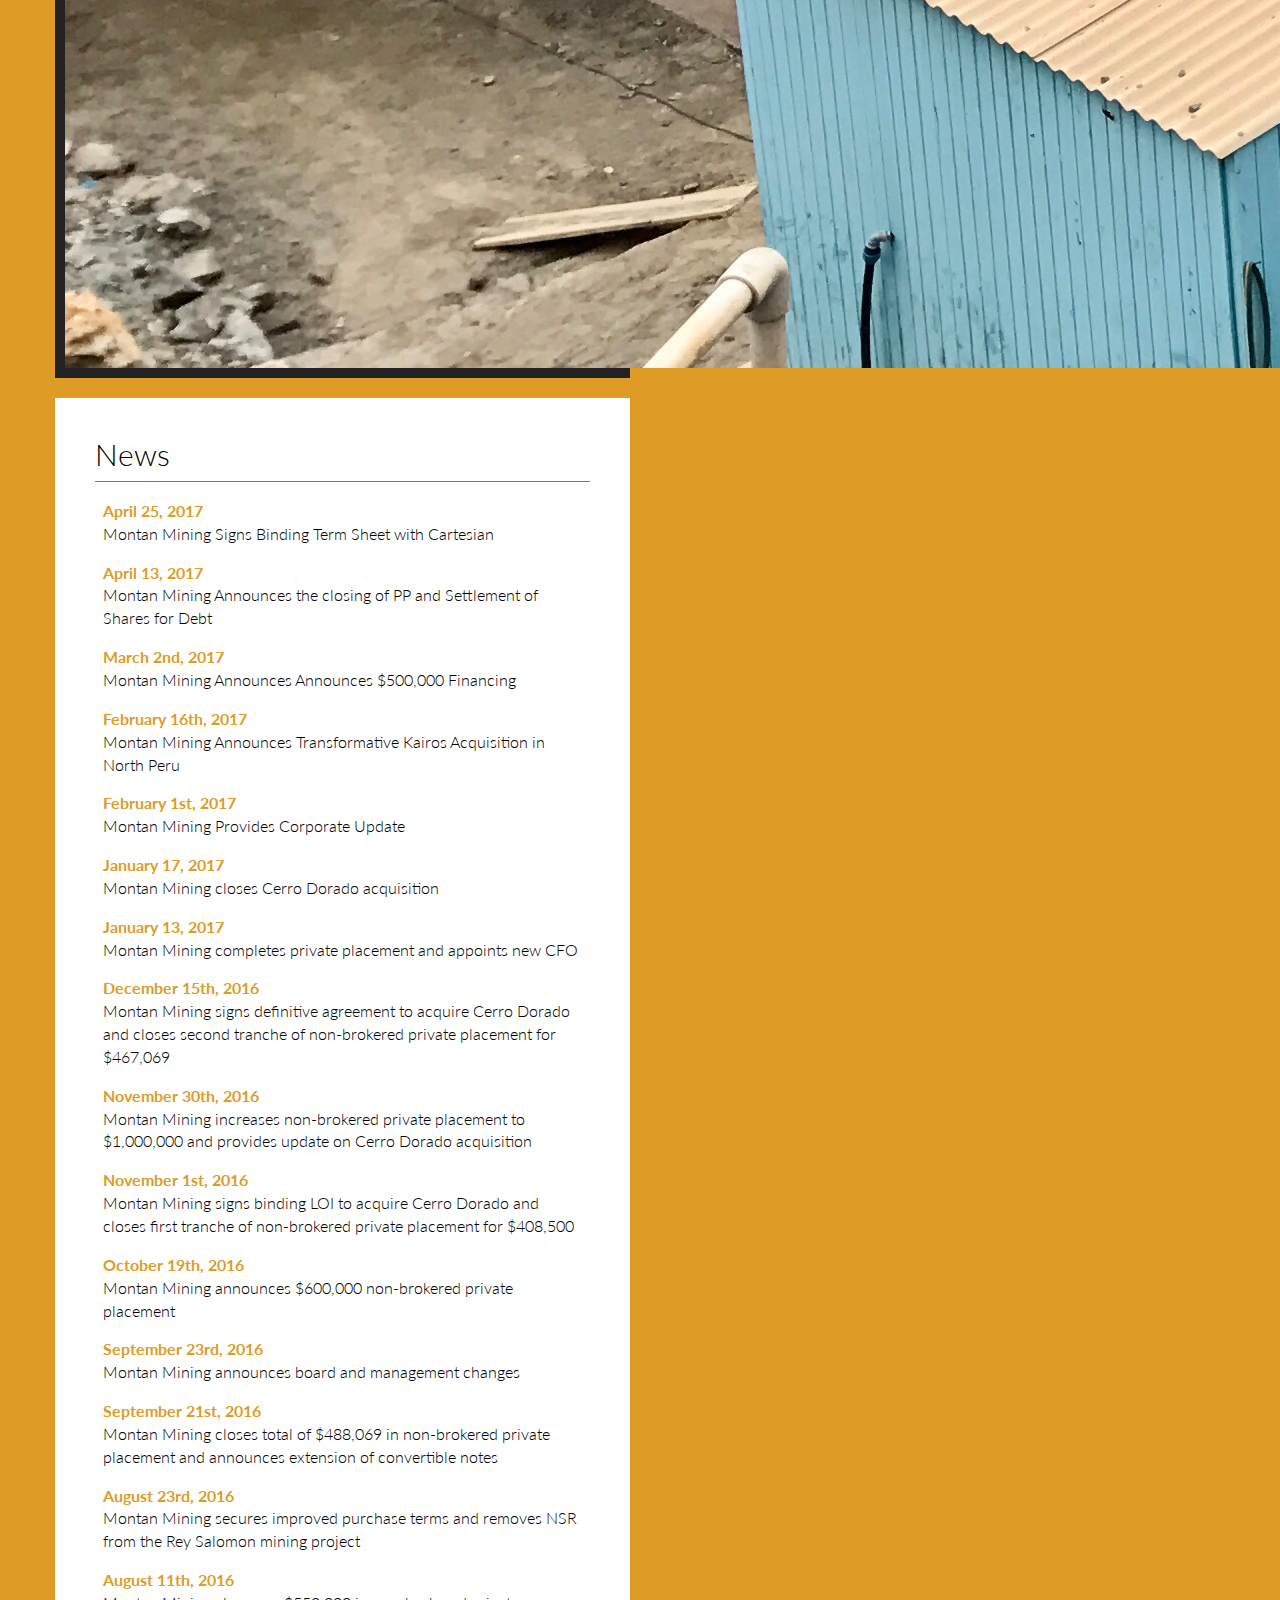
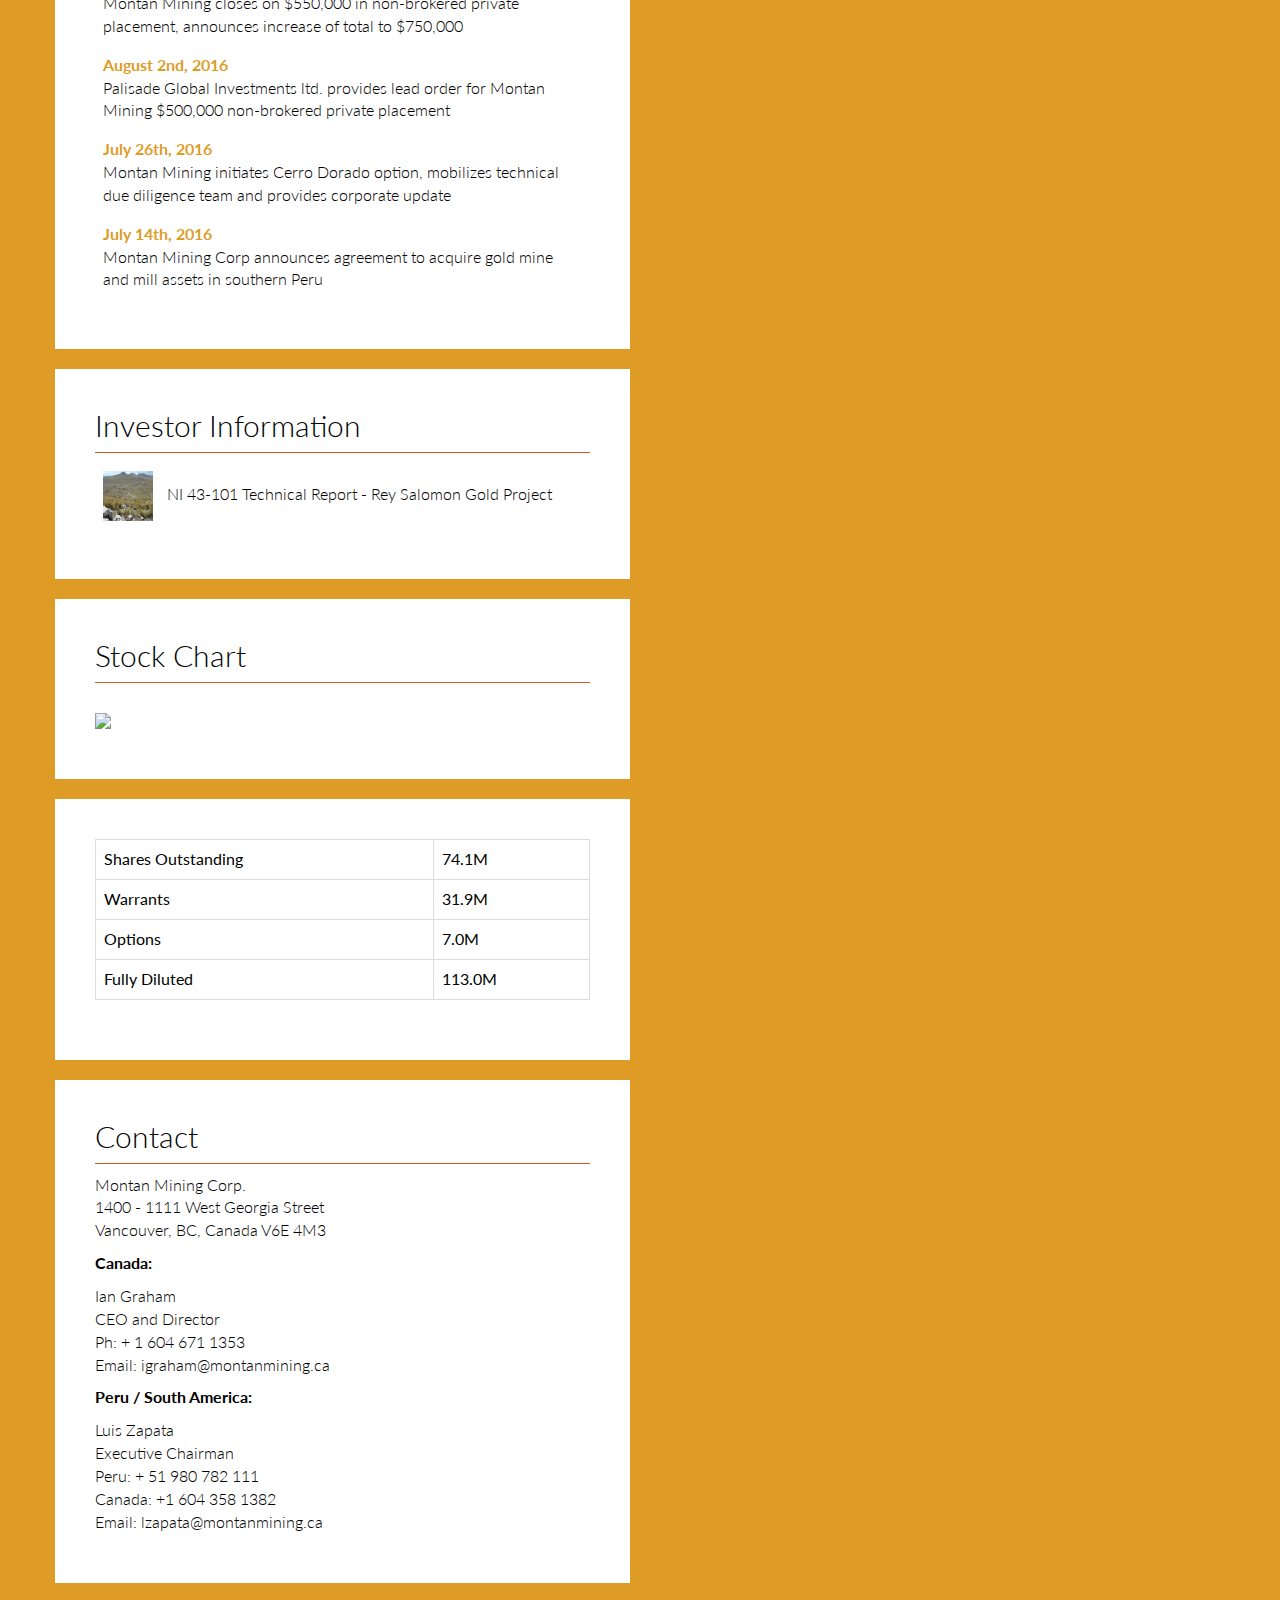
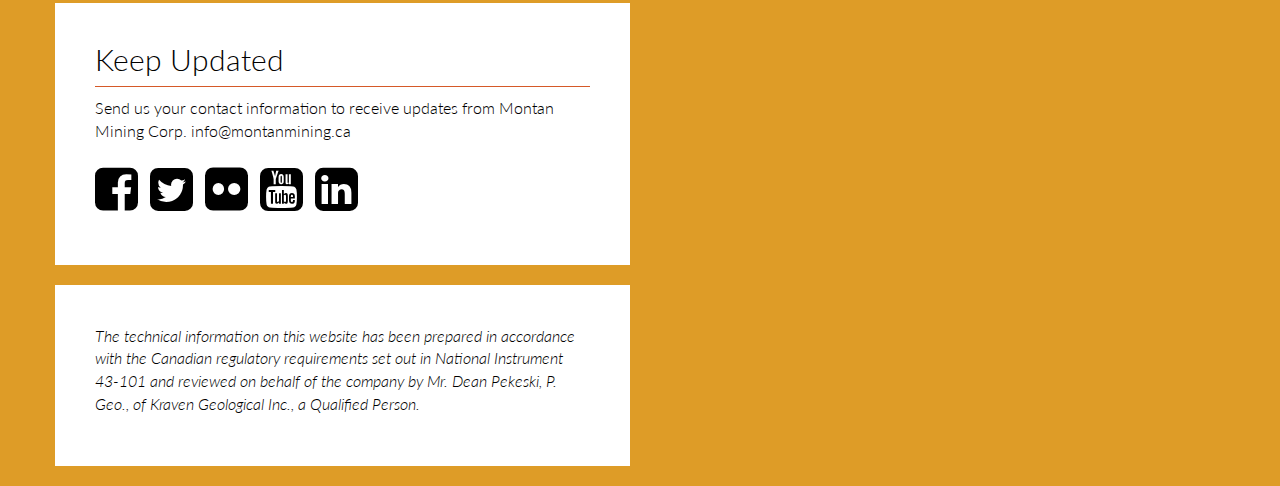
==== commit 1851f9a1: "Remove presentation" ====
--- a/index.html
+++ b/index.html
@@ -343,10 +343,10 @@
 						<div class="inner">
 							<h2>Investor Information</h2>
 							<p>
-								<a class="pdf-link" href="./pdf/MNY Corporate Presentation - Q1 2017 vWEBSITE.pdf">
+								<!--<a class="pdf-link" href="./pdf/MNY Corporate Presentation - Q1 2017 vWEBSITE.pdf">
 									<img src="img/q1-thumb.jpg" />
 									2017 Corporate Presentation
-								</a>
+								</a>-->
 
 								<a class="pdf-link" href="./pdf/Rey Salomon NI 43-101_2016.pdf">
 									<img src="img/ni-thumb.jpg" /> NI 43-101 Technical Report - Rey Salomon Gold Project
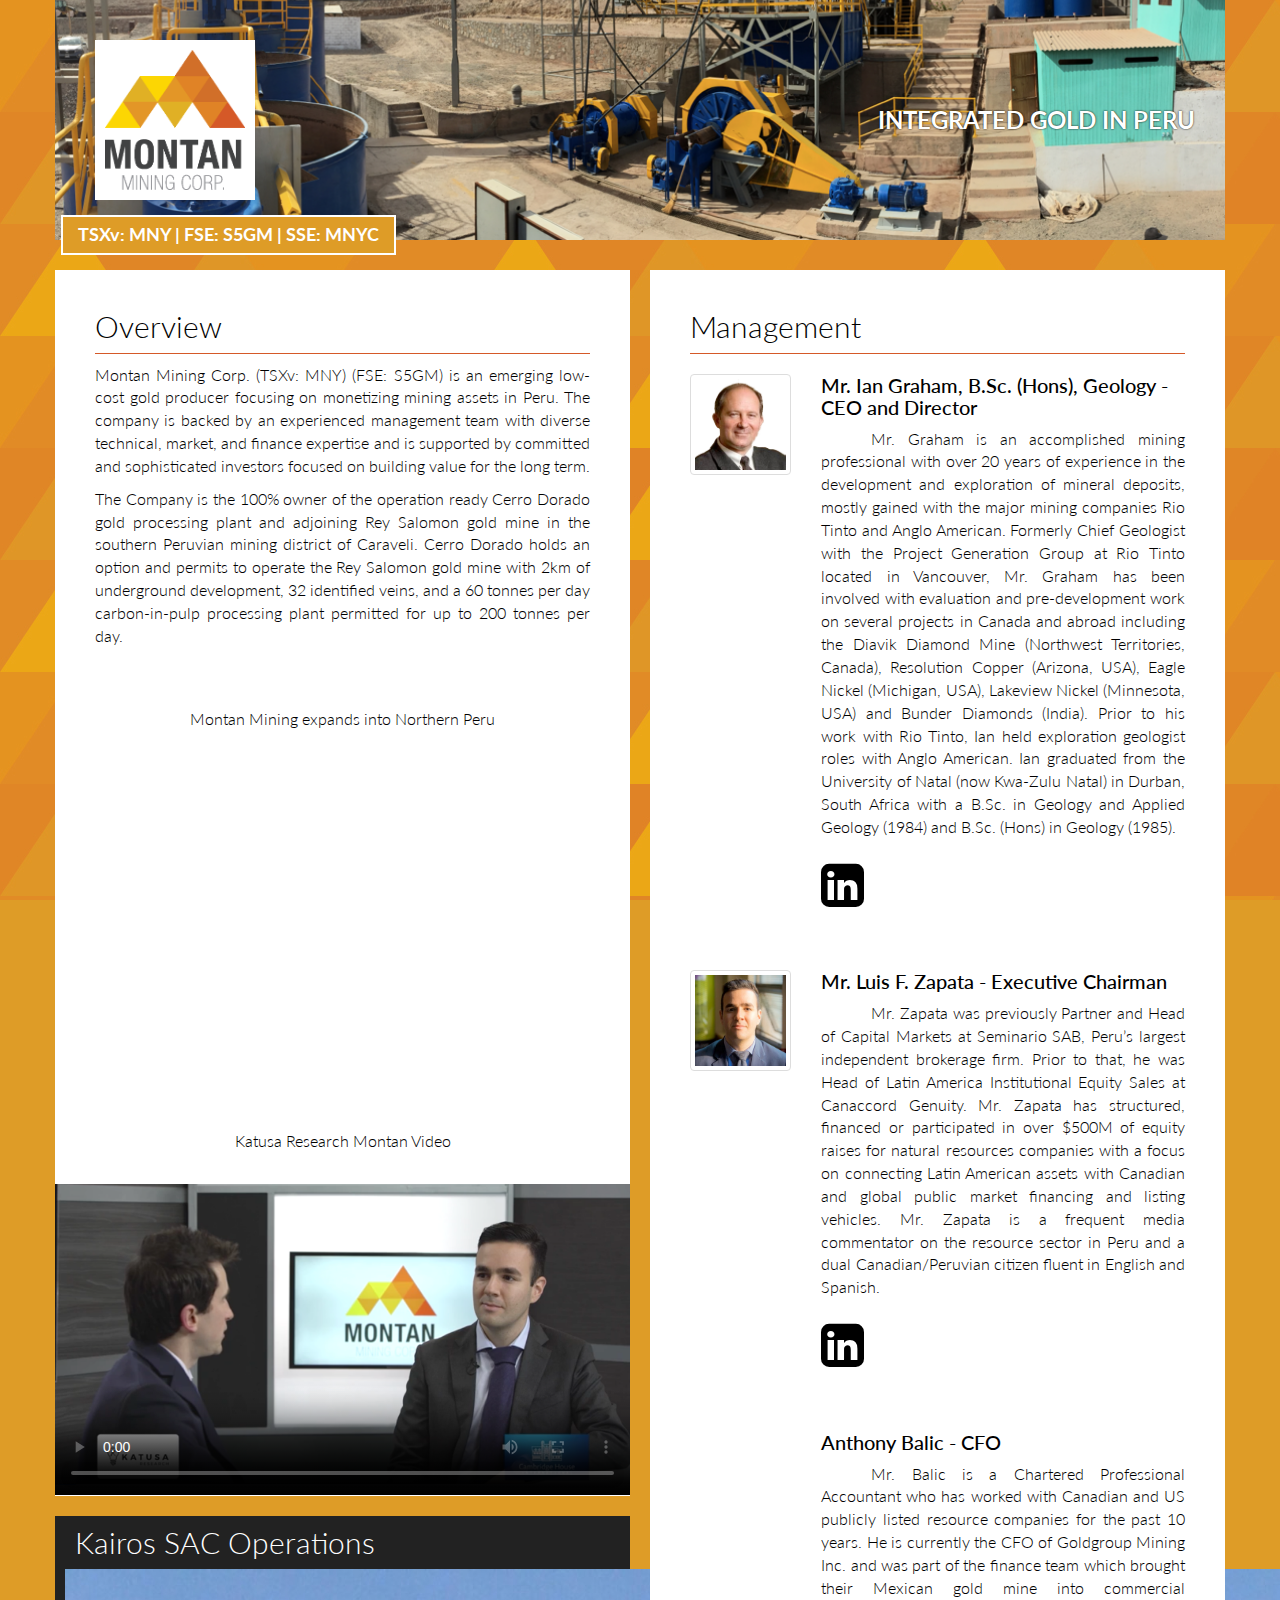
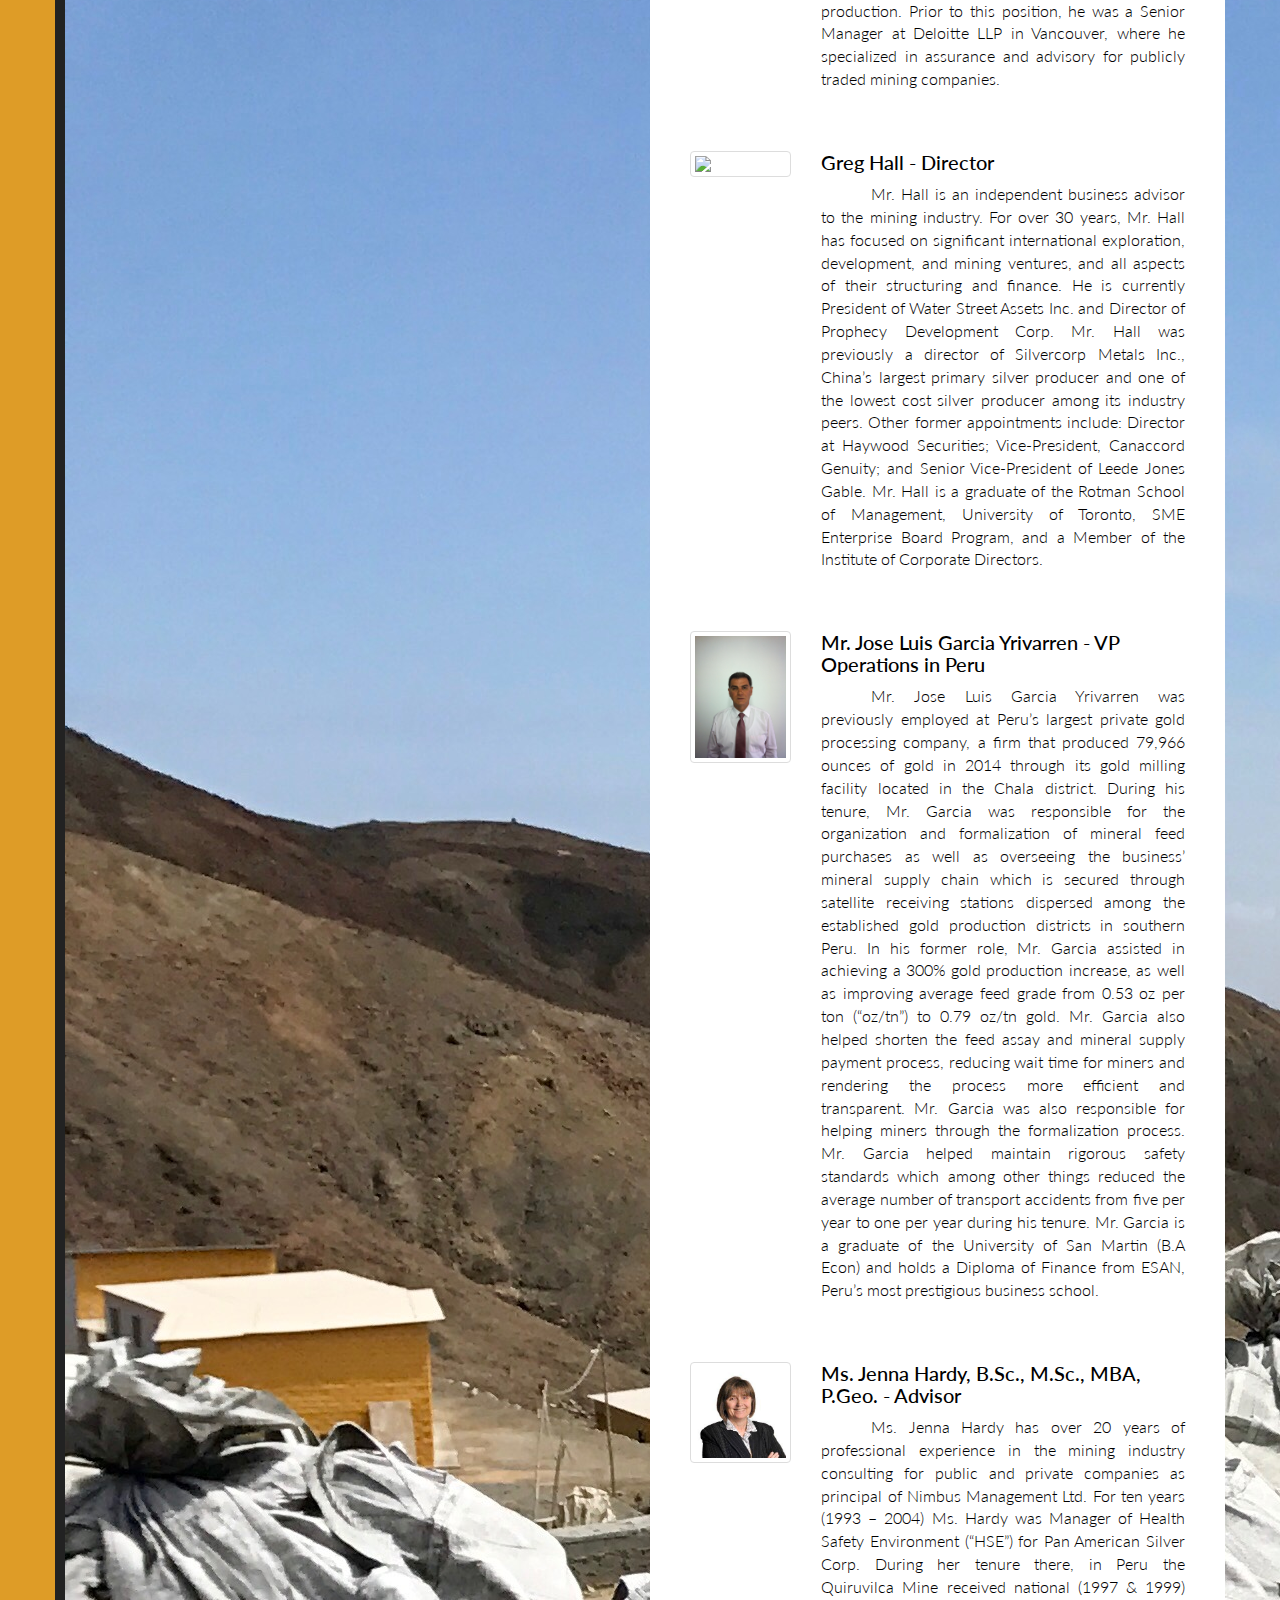
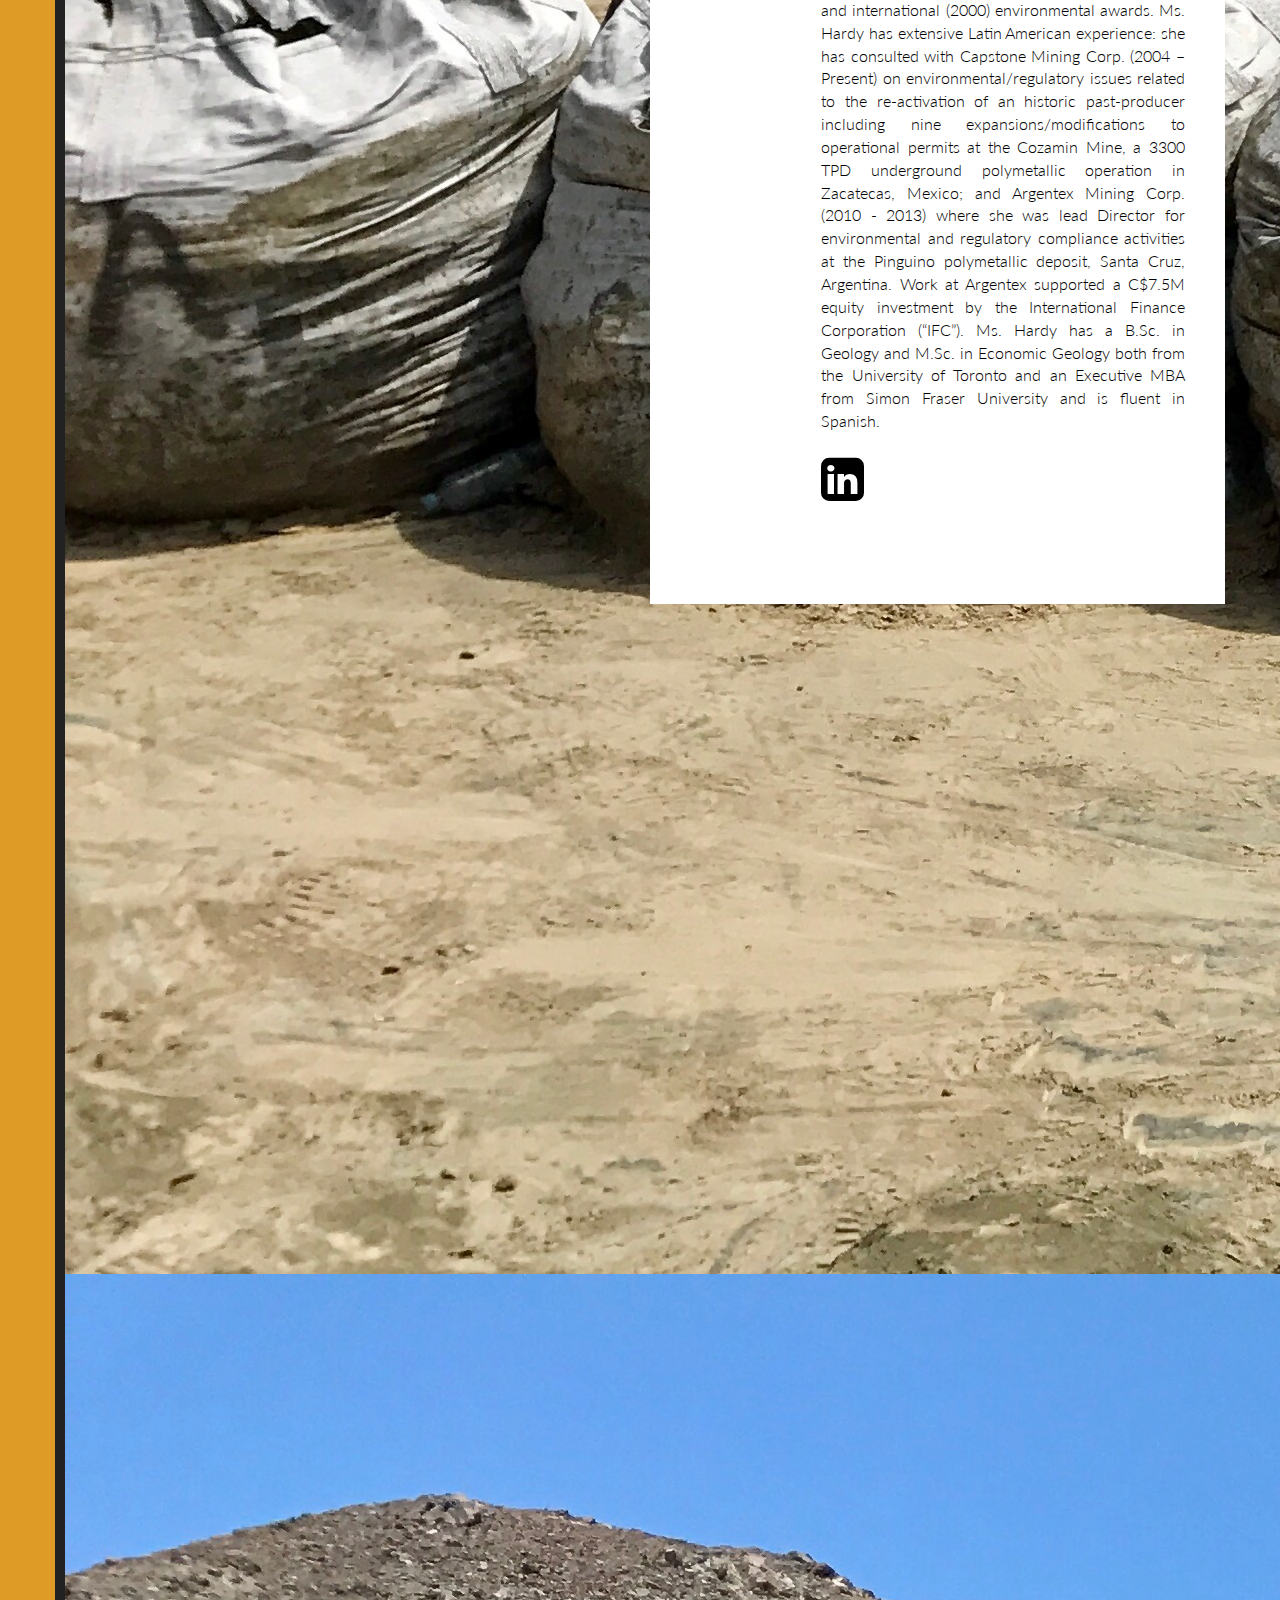
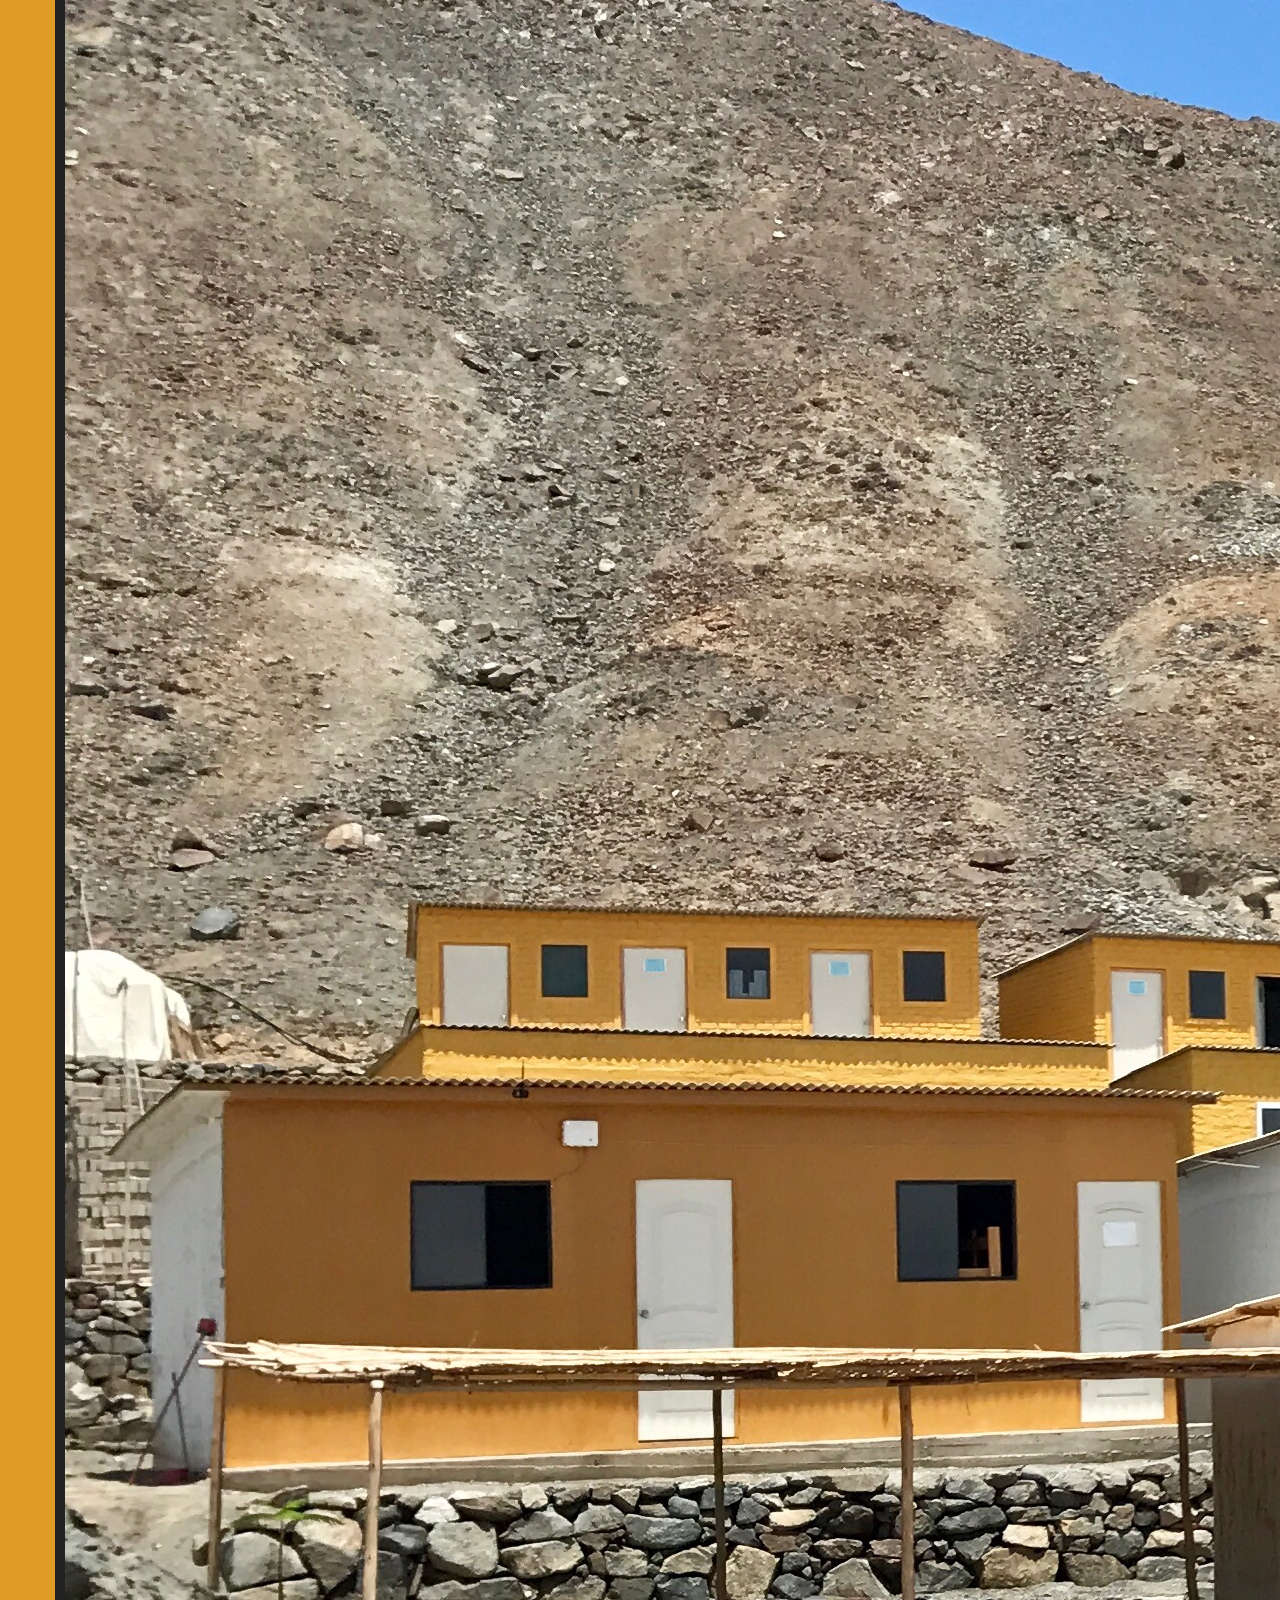
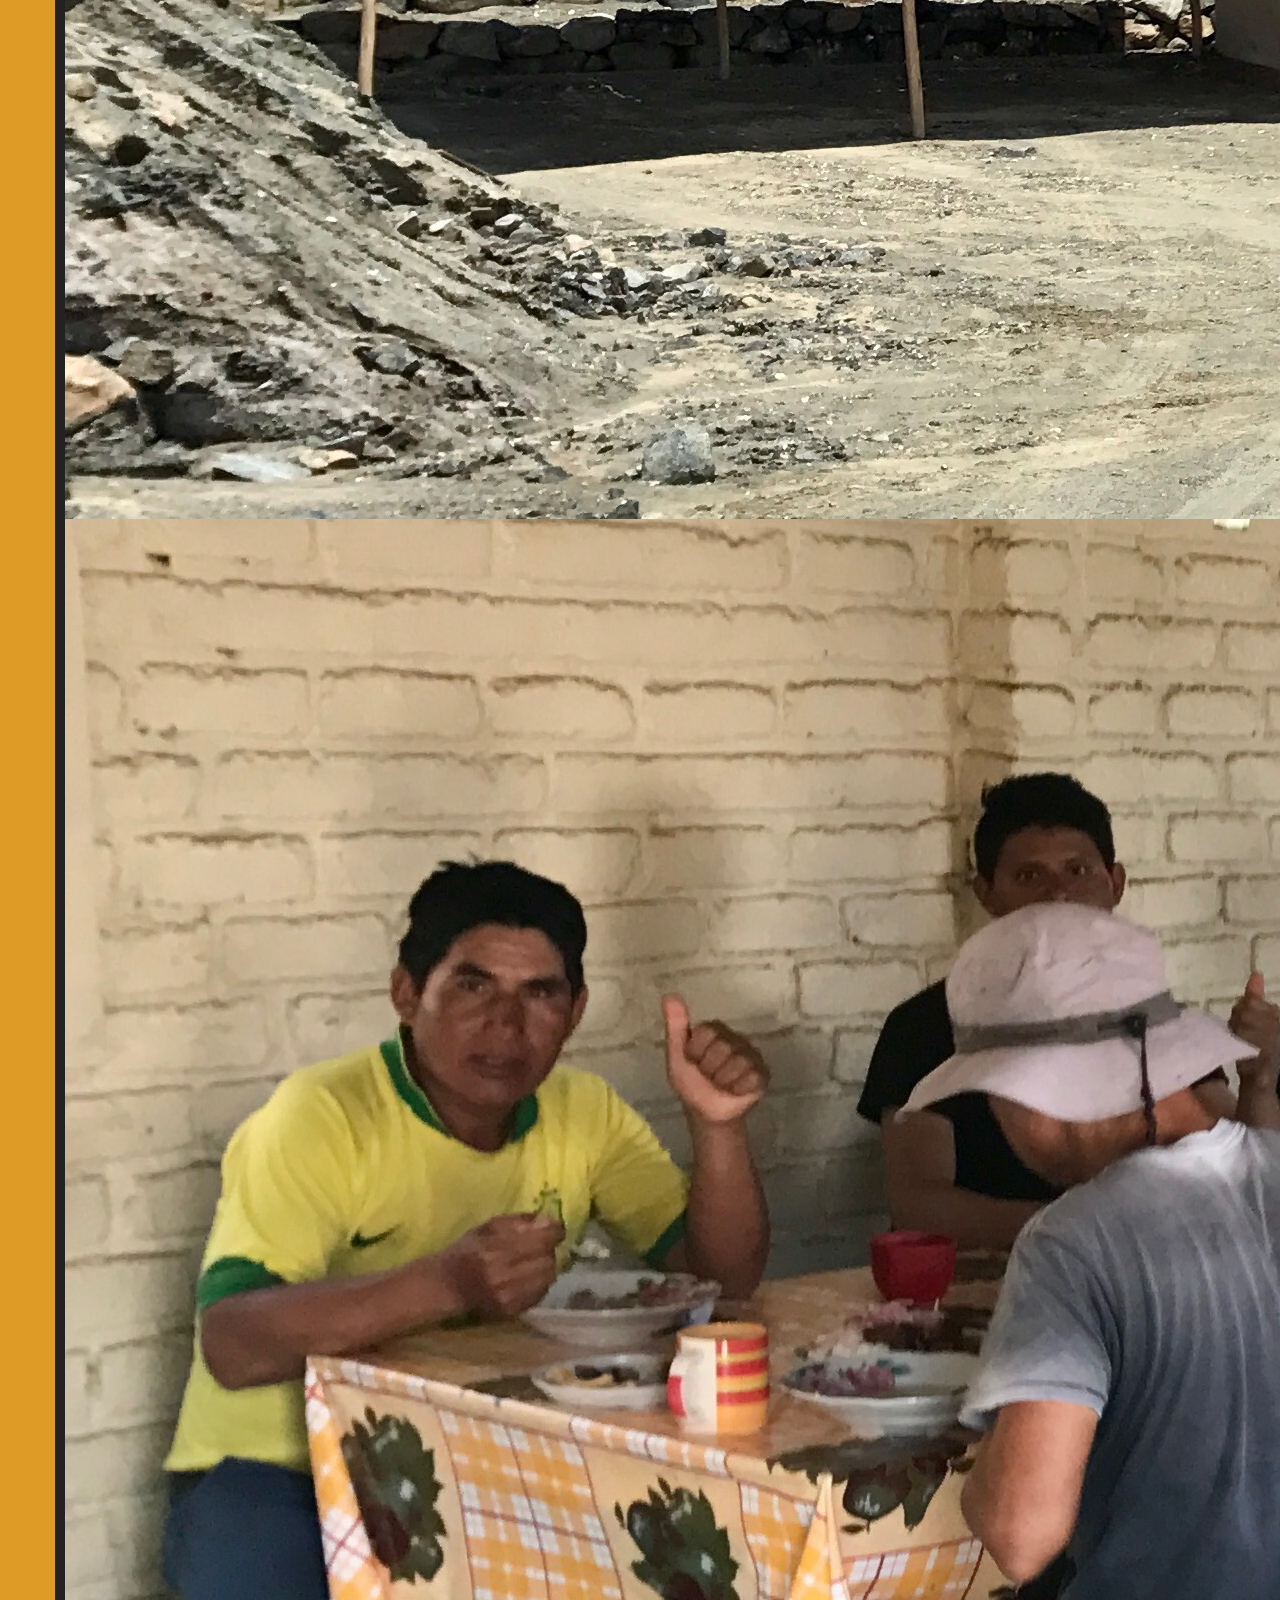
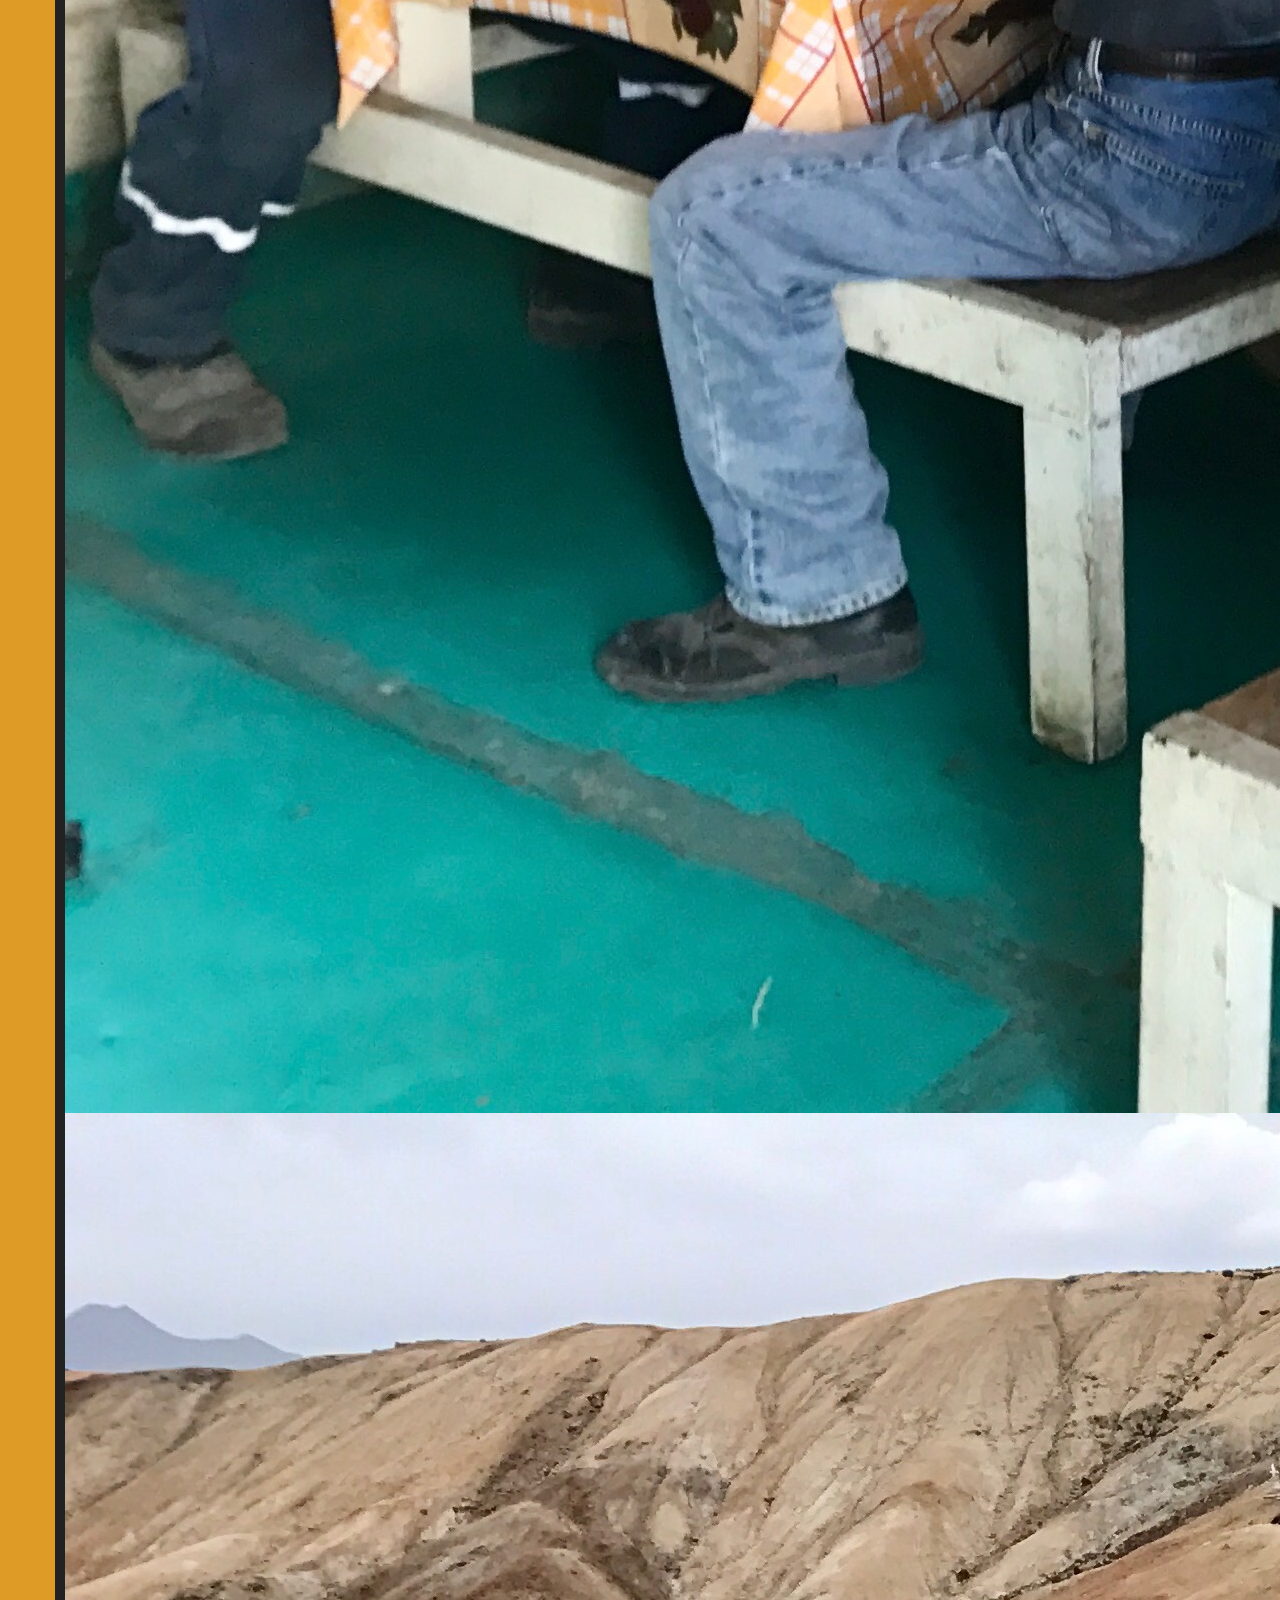
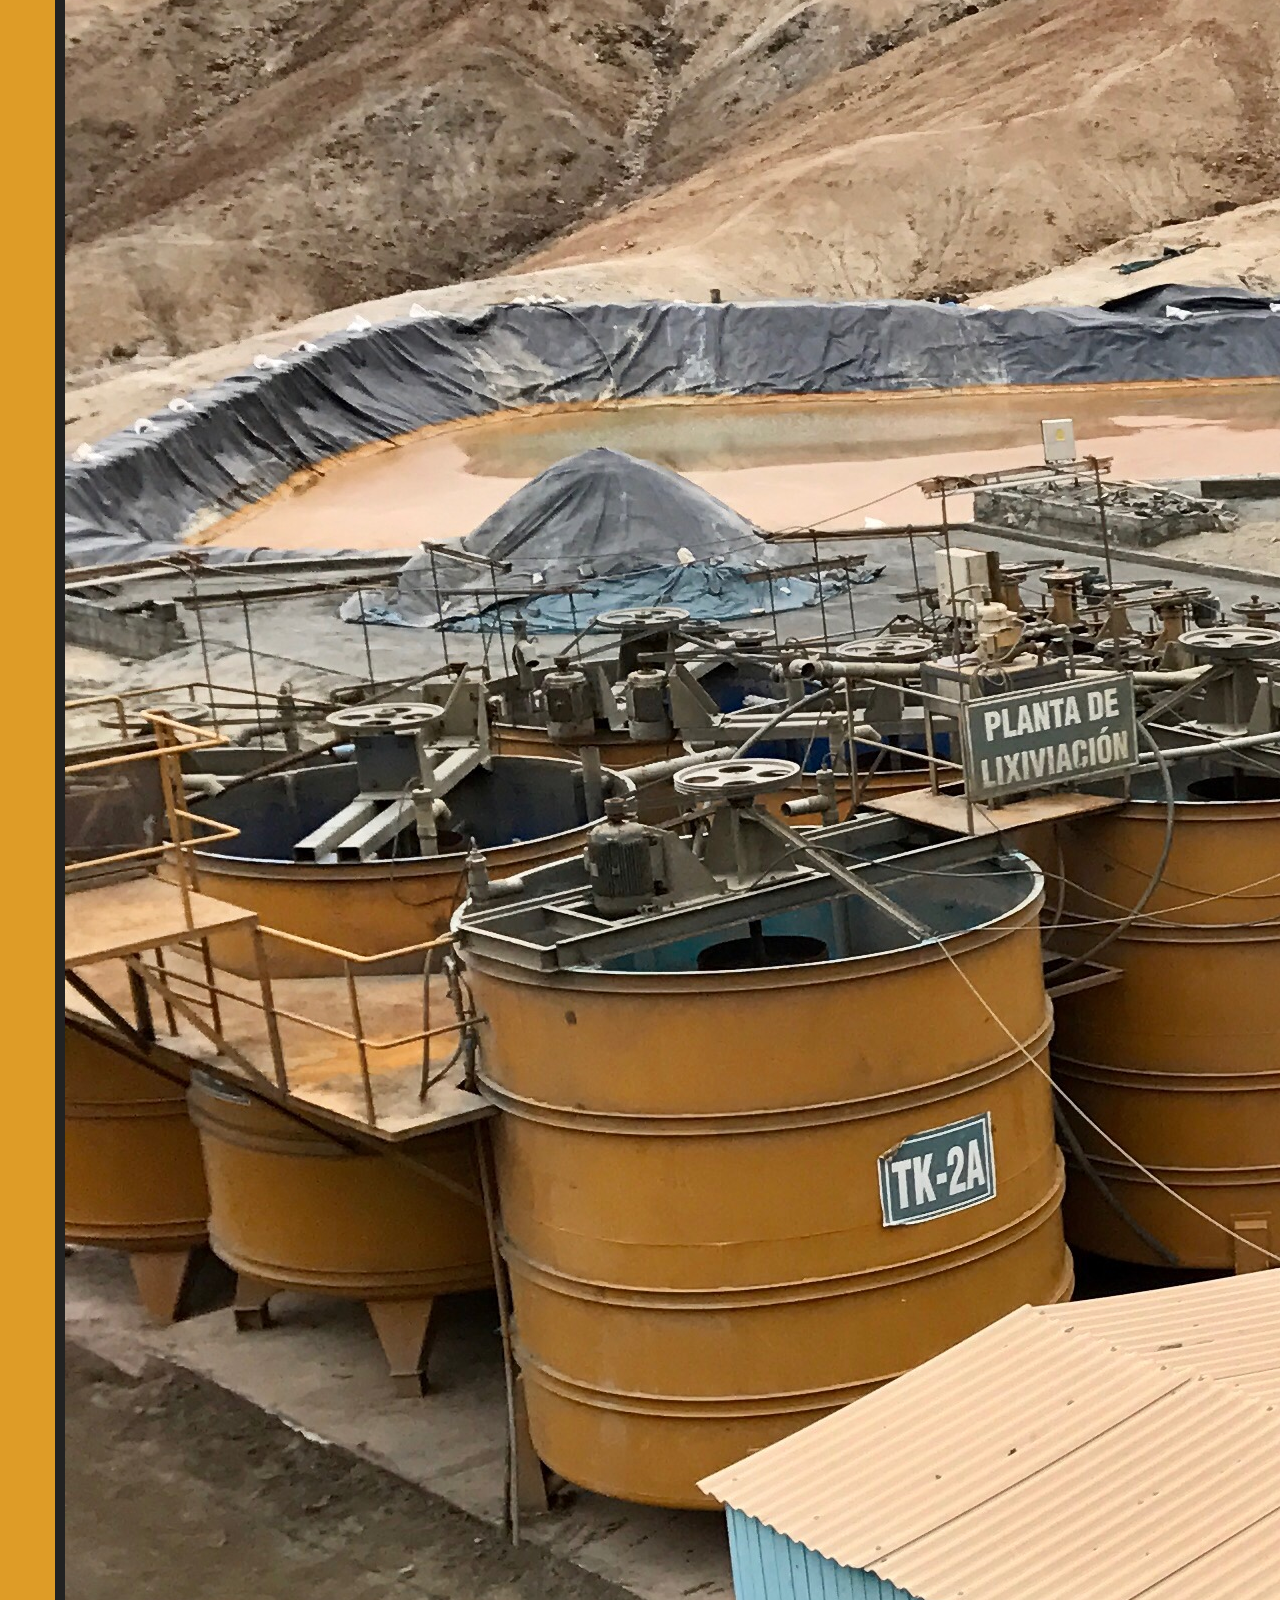
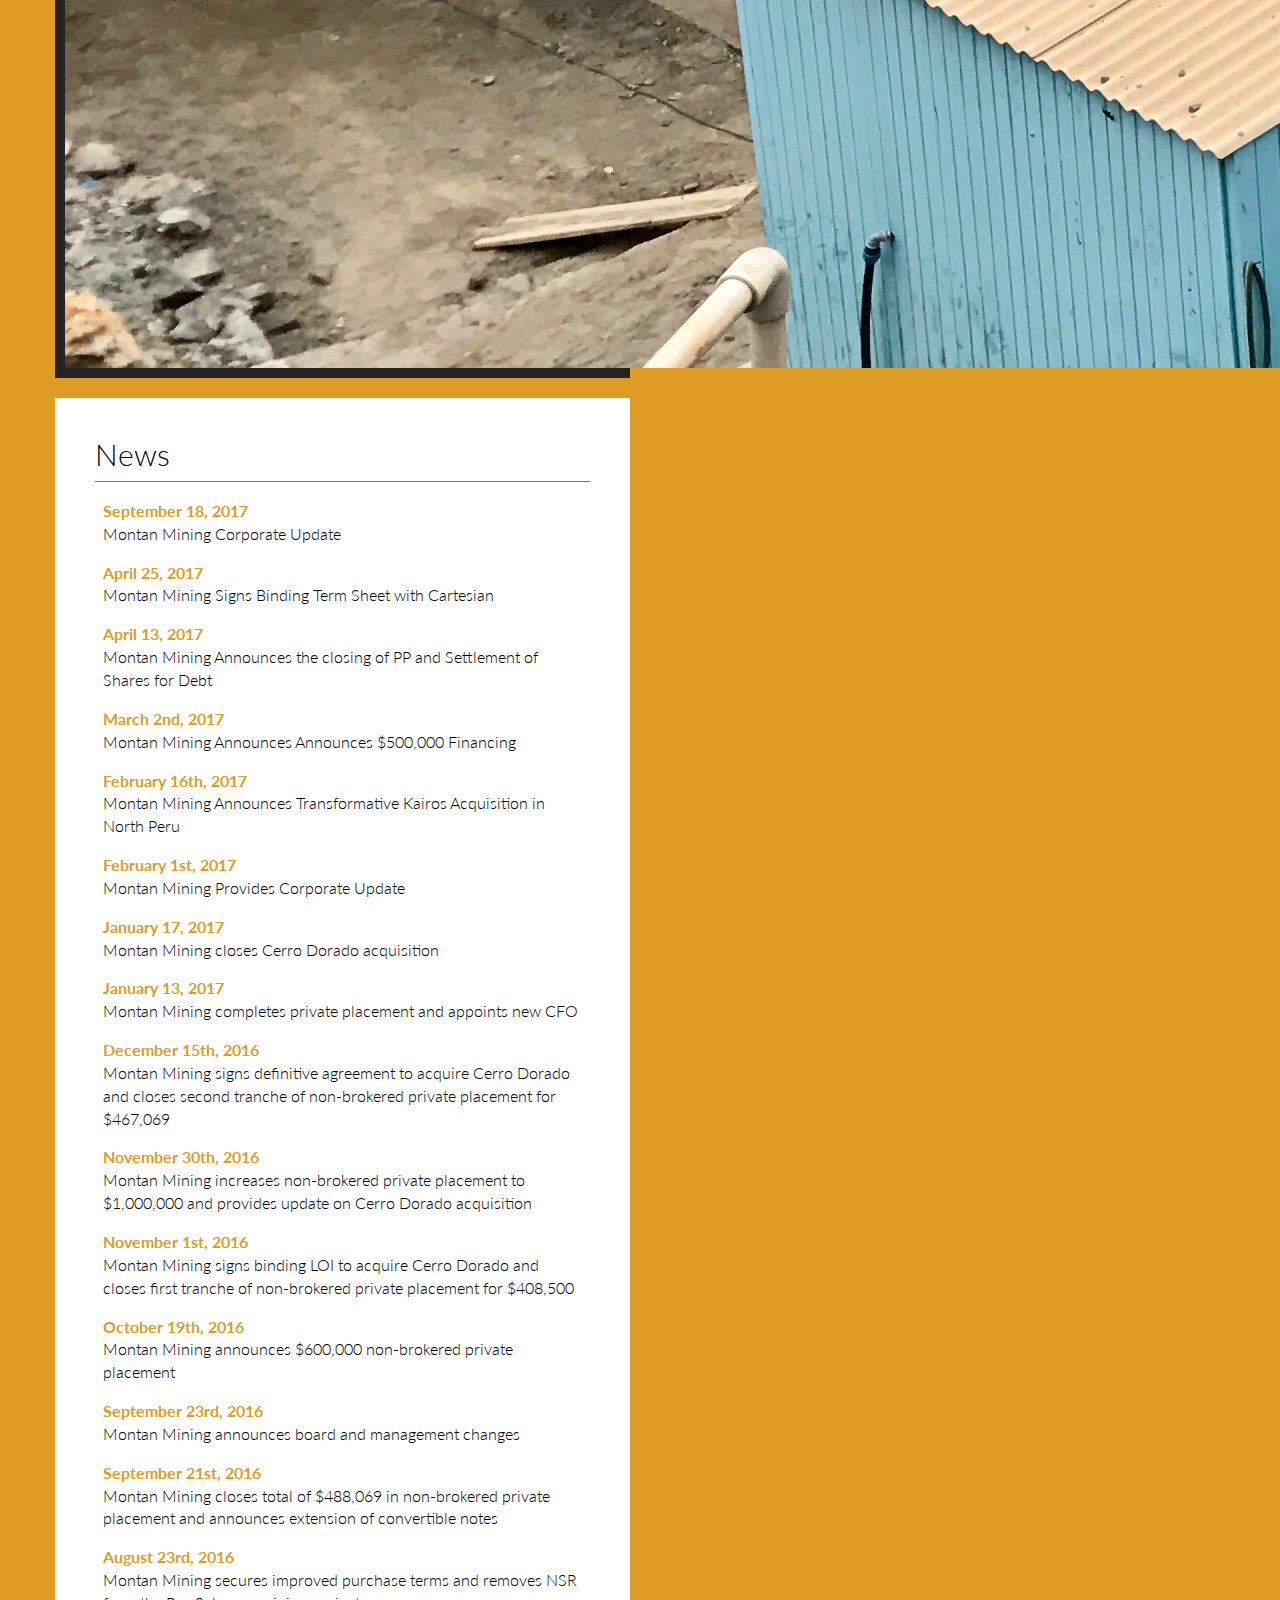
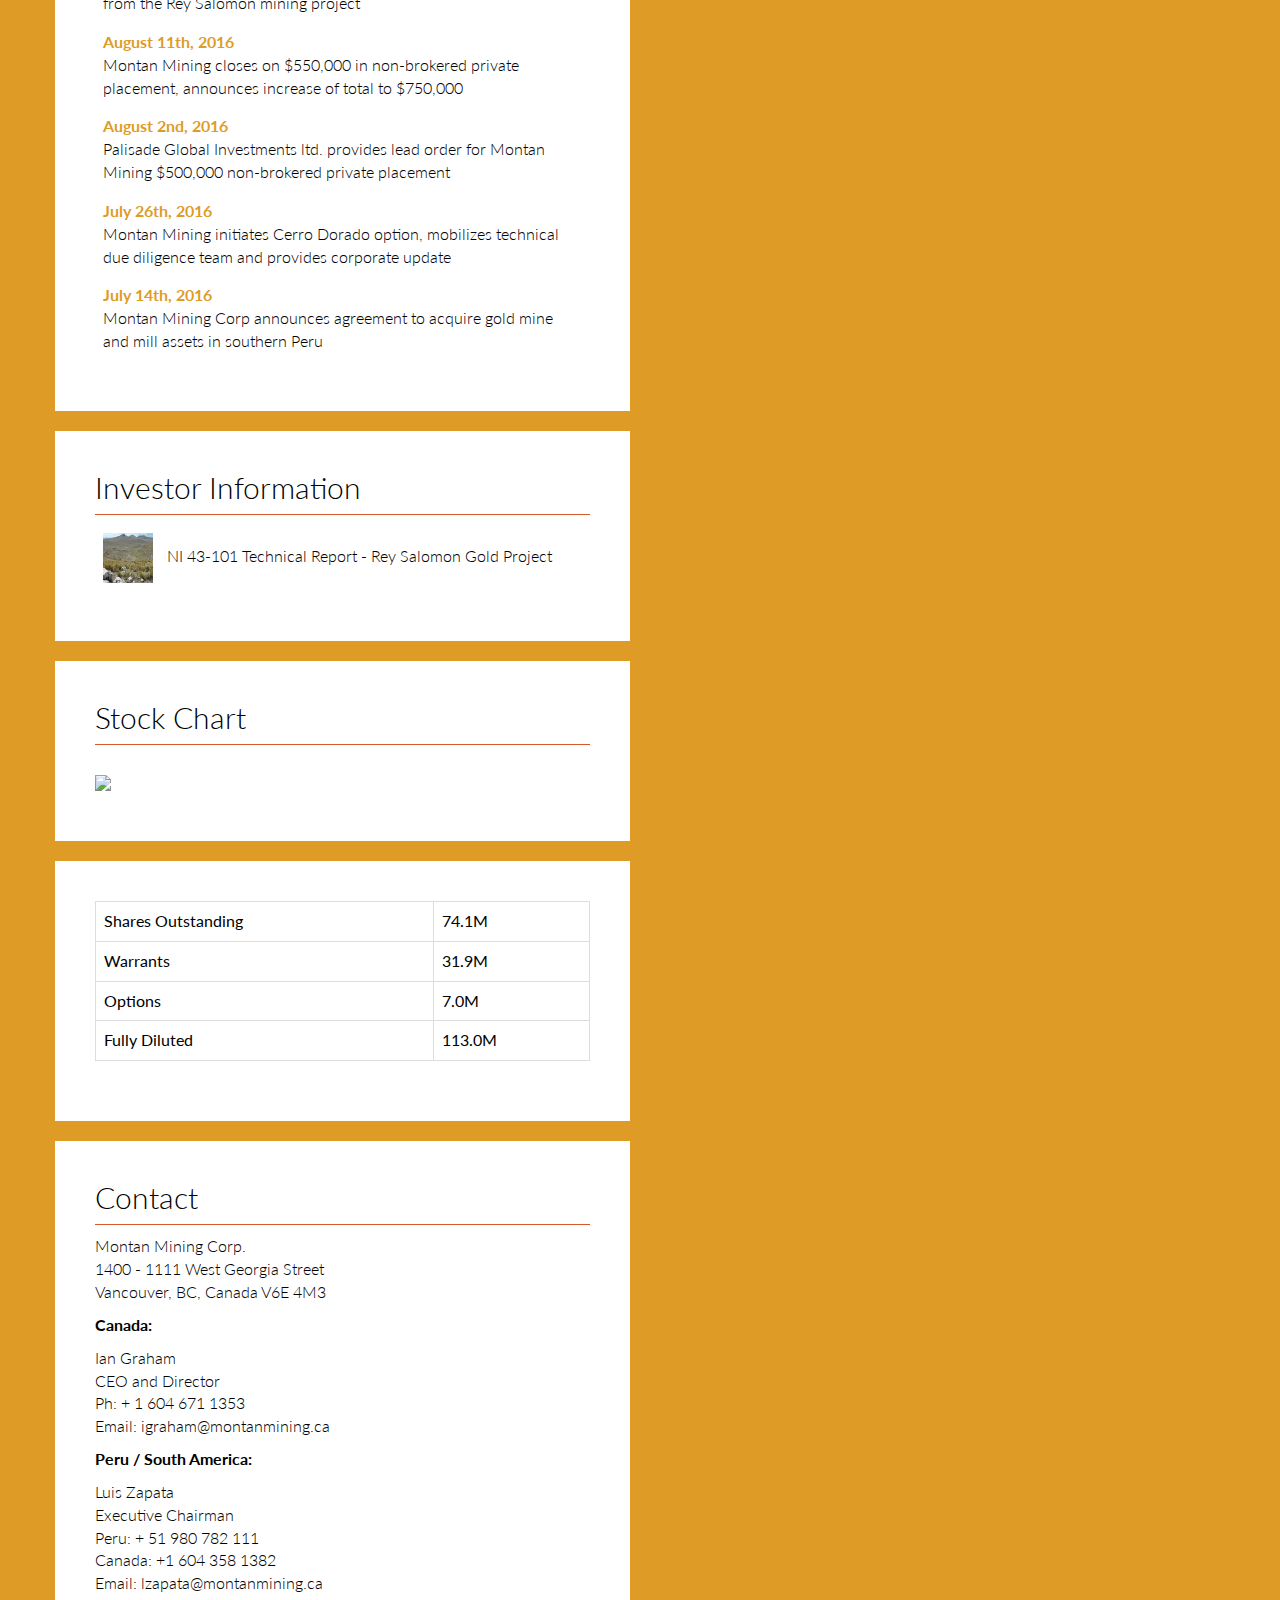
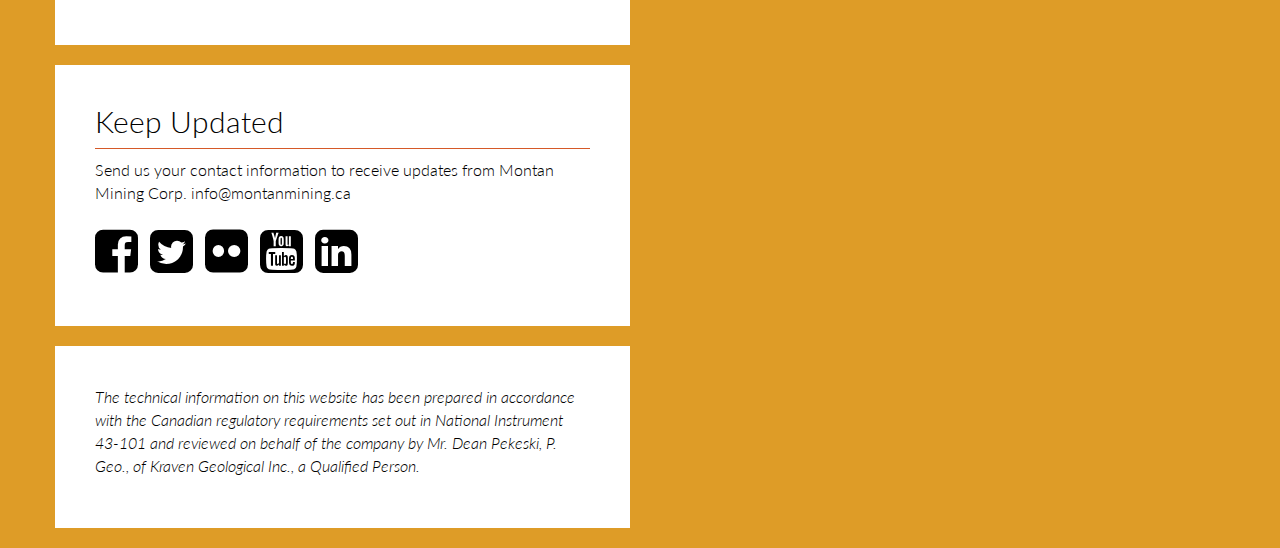
==== commit f3f41375: "Add nr" ====
--- a/index.html
+++ b/index.html
@@ -130,6 +130,12 @@
 						<div class="inner">
 							<h2>News</h2>
 							<p>
+									
+								<a class="pdf-link" href="./news/2017-09-18-NR - MNY Corporate Update vFINAL.pdf">
+									<strong>September 18, 2017</strong><br />
+									Montan Mining Corporate Update
+								</a>
+
 								<a class="pdf-link" href="./news/2017-04-25 News release - MNY Signs Binding Term Sheet with Cartesian vFINAL.pdf">
 									<strong>April 25, 2017</strong><br />
 									Montan Mining Signs Binding Term Sheet with Cartesian
@@ -518,17 +524,6 @@
 	</div>
 </div>
 
-<div class="row person">
-	<div class="col-xs-3"><img src="http://saminacapital.com/images/swong.jpg" class="img-responsive thumbnail" /></div>
-	<div class="col-xs-9">
-		<h3>Sam Wong, CA - Director</h3>
-		<p class="j-i">
-Mr. Sam Wong is currently the Chief Financial Officer of Dynasty Metals & Mining Inc. and Chesapeake Gold Corp. He was also previously the Chief Financial Officer of Goldgroup Mining Inc., where he significantly decreased the cost and level of debt through various cost cutting and restructuring initiatives. Prior to that position, Mr. Wong was the Corporate Controller at Luna Gold Corp. where he oversaw the finance division during Luna’s transition from development through to commercial production. Mr. Wong is a Chartered Accountant and articled at Deloitte & Touche LLP in Vancouver, BC where he specialized in assurance and advisory for mining companies.
-		</p>
-
-	</div>
-</div>
-
 
 
 							<div class="row person">
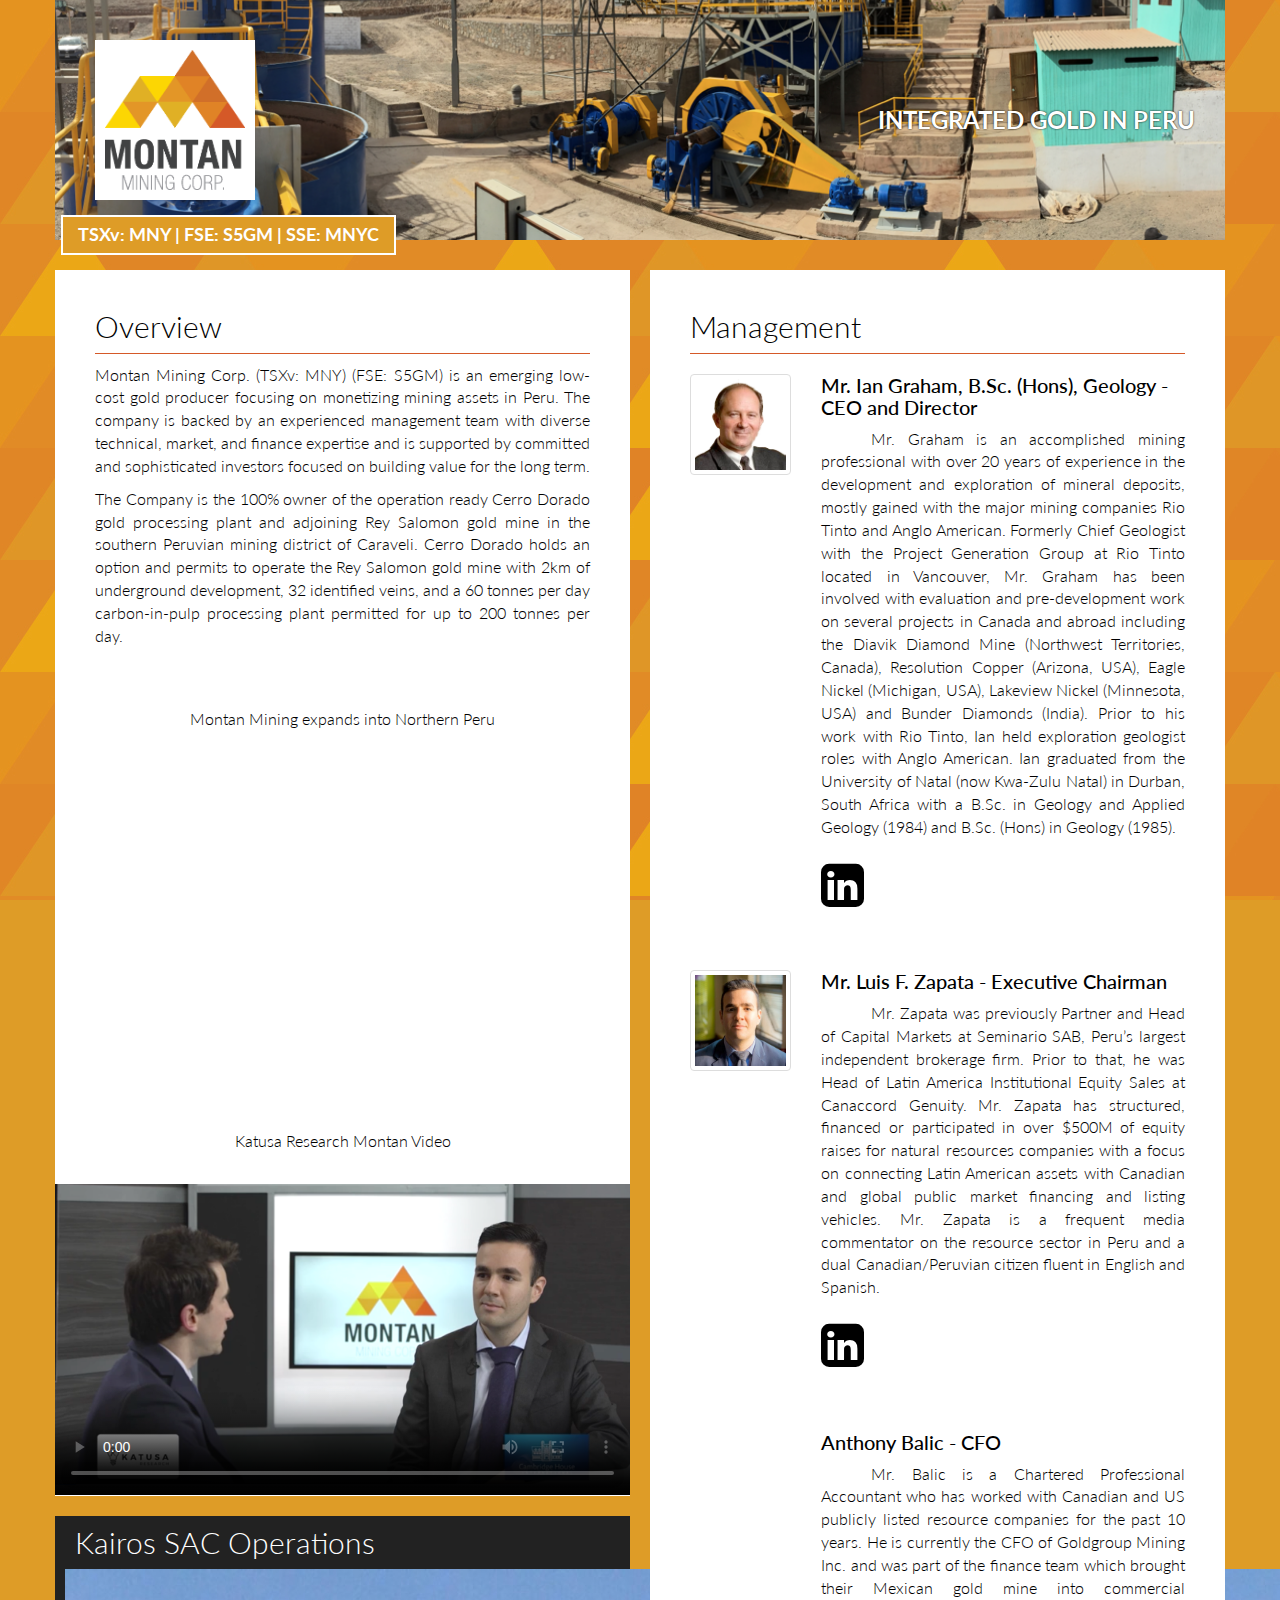
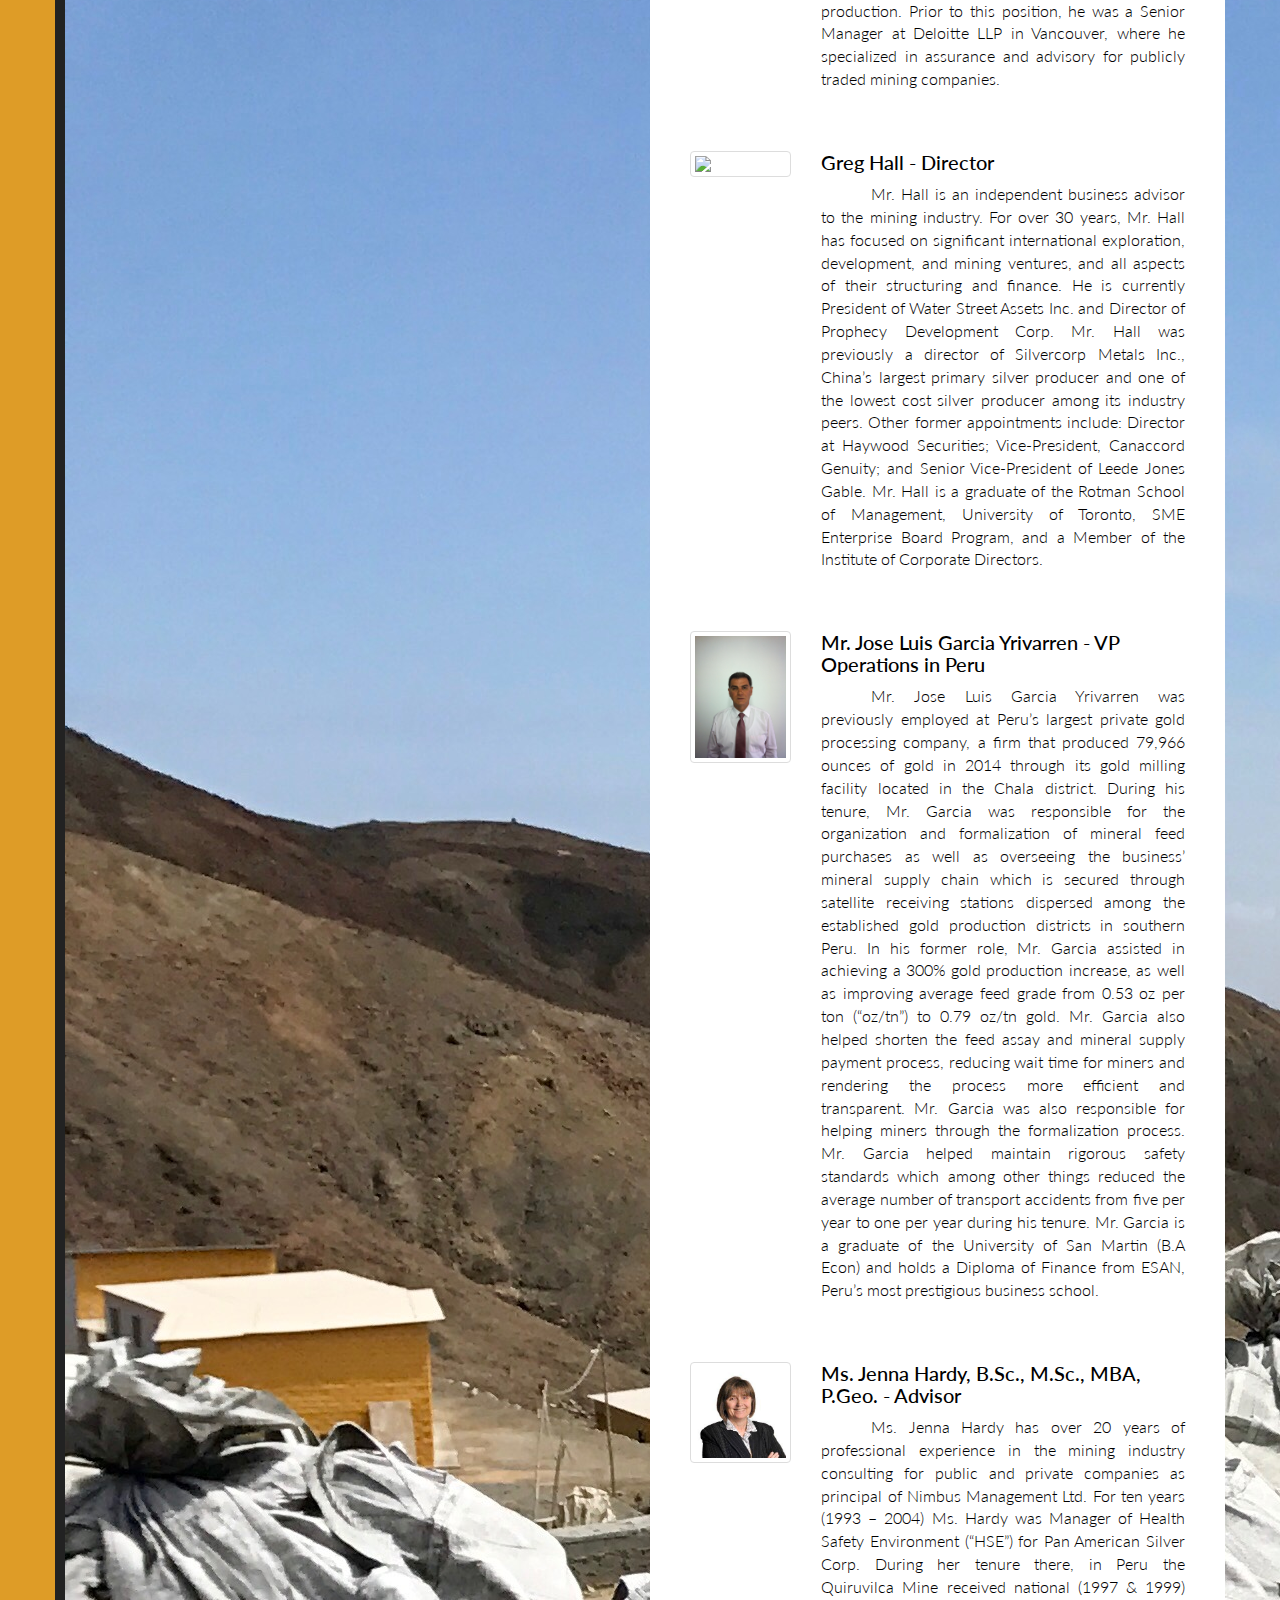
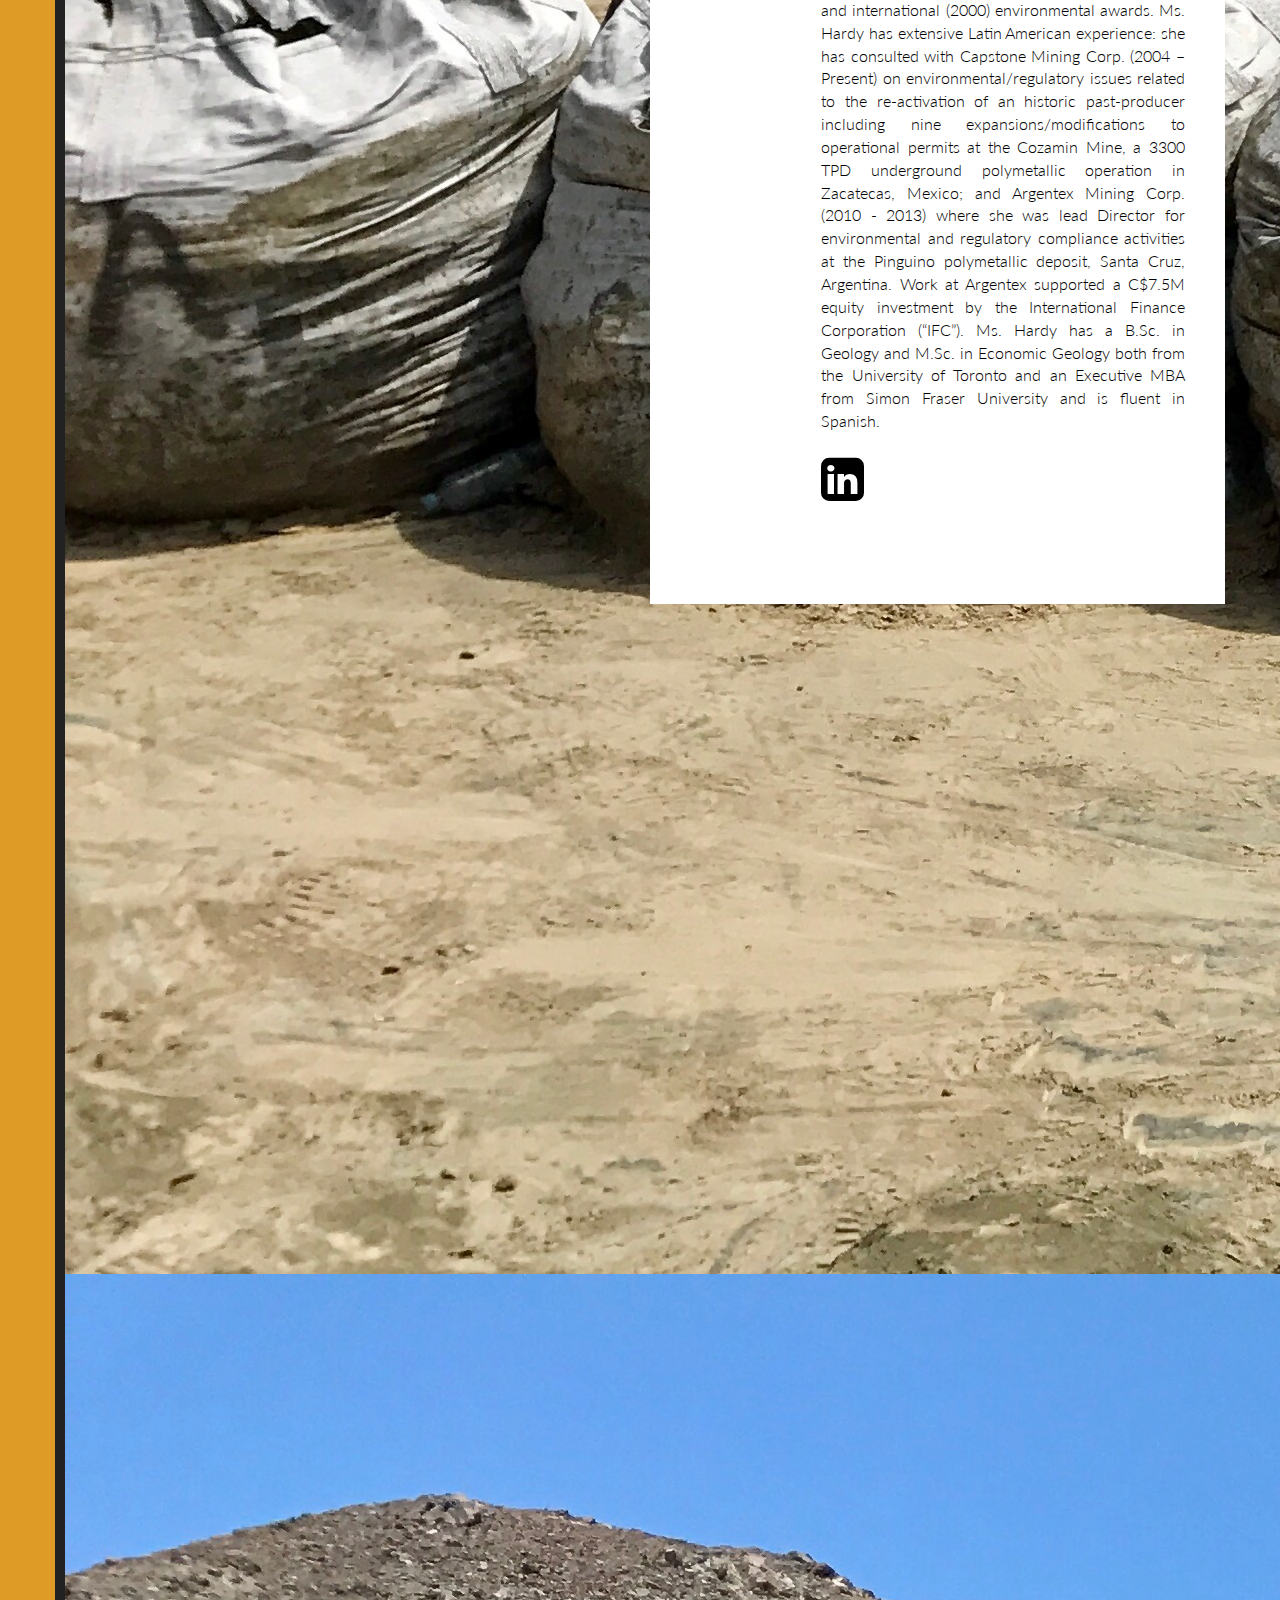
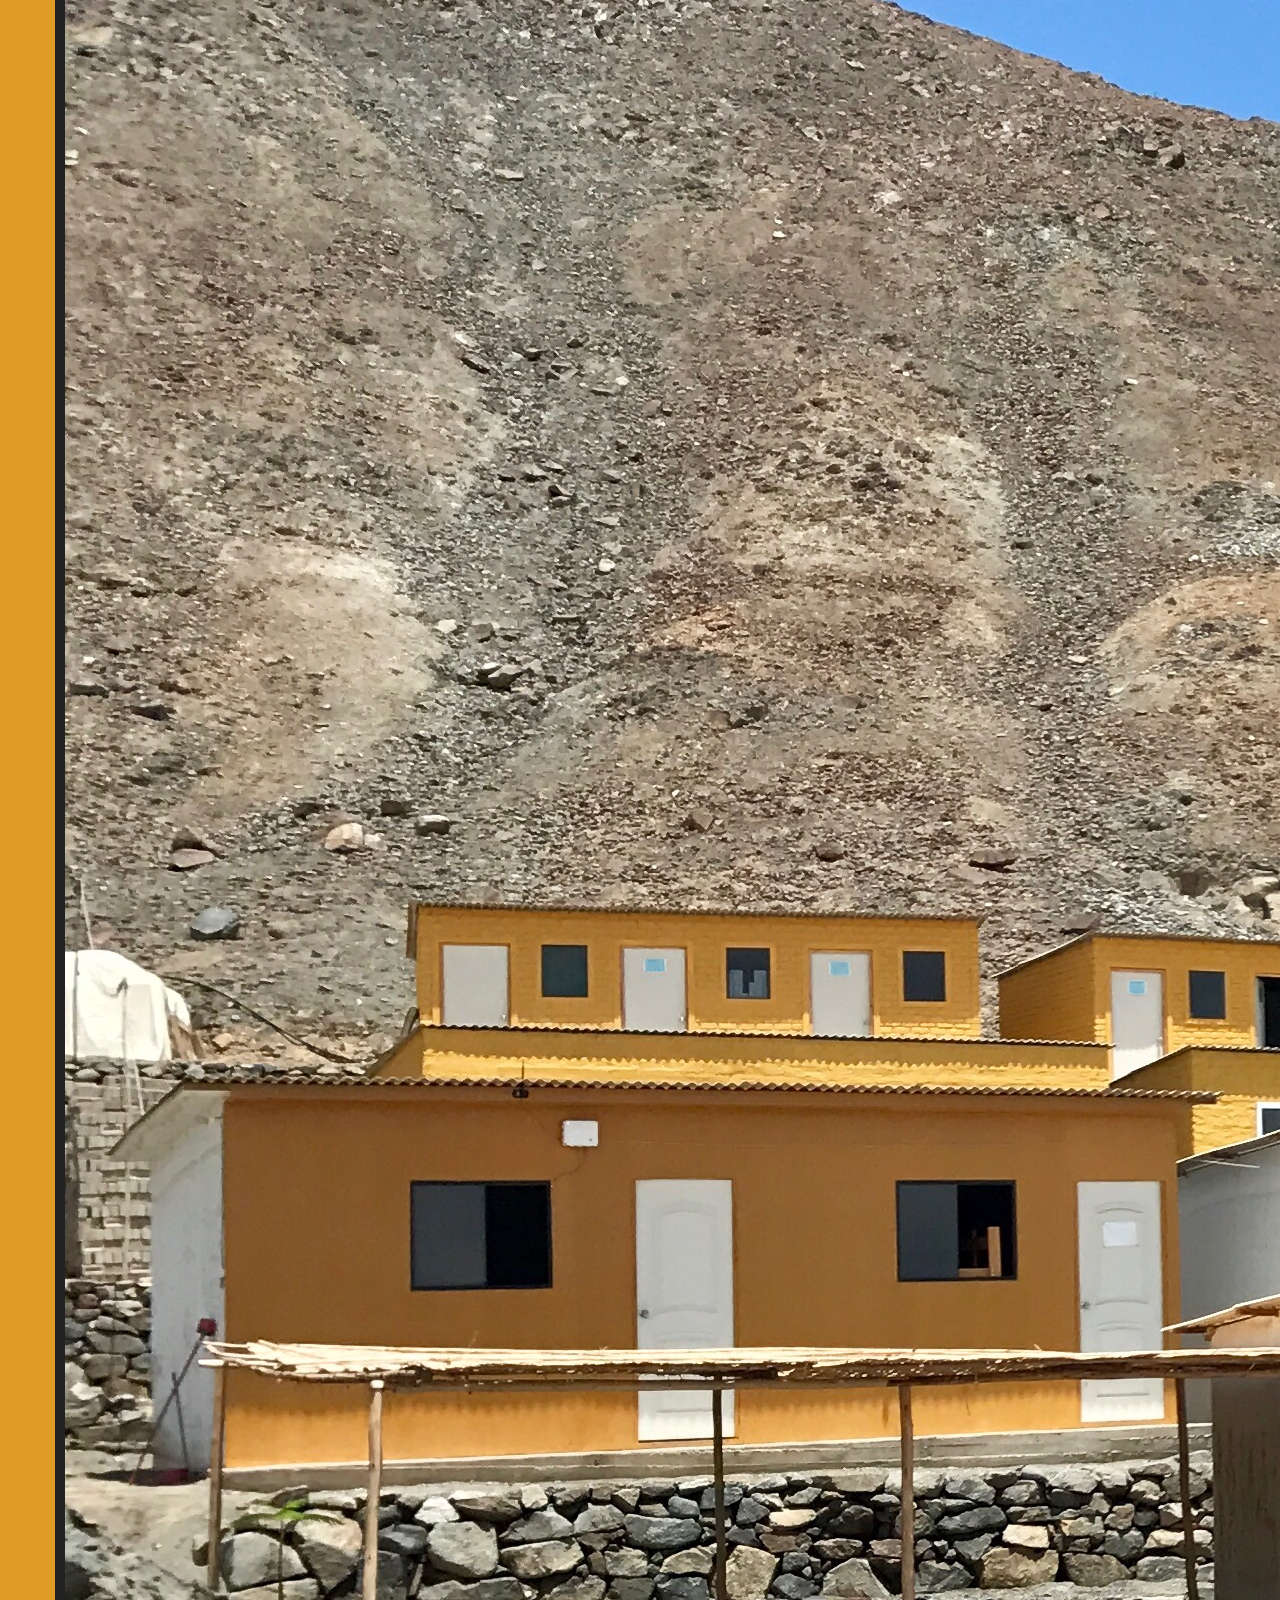
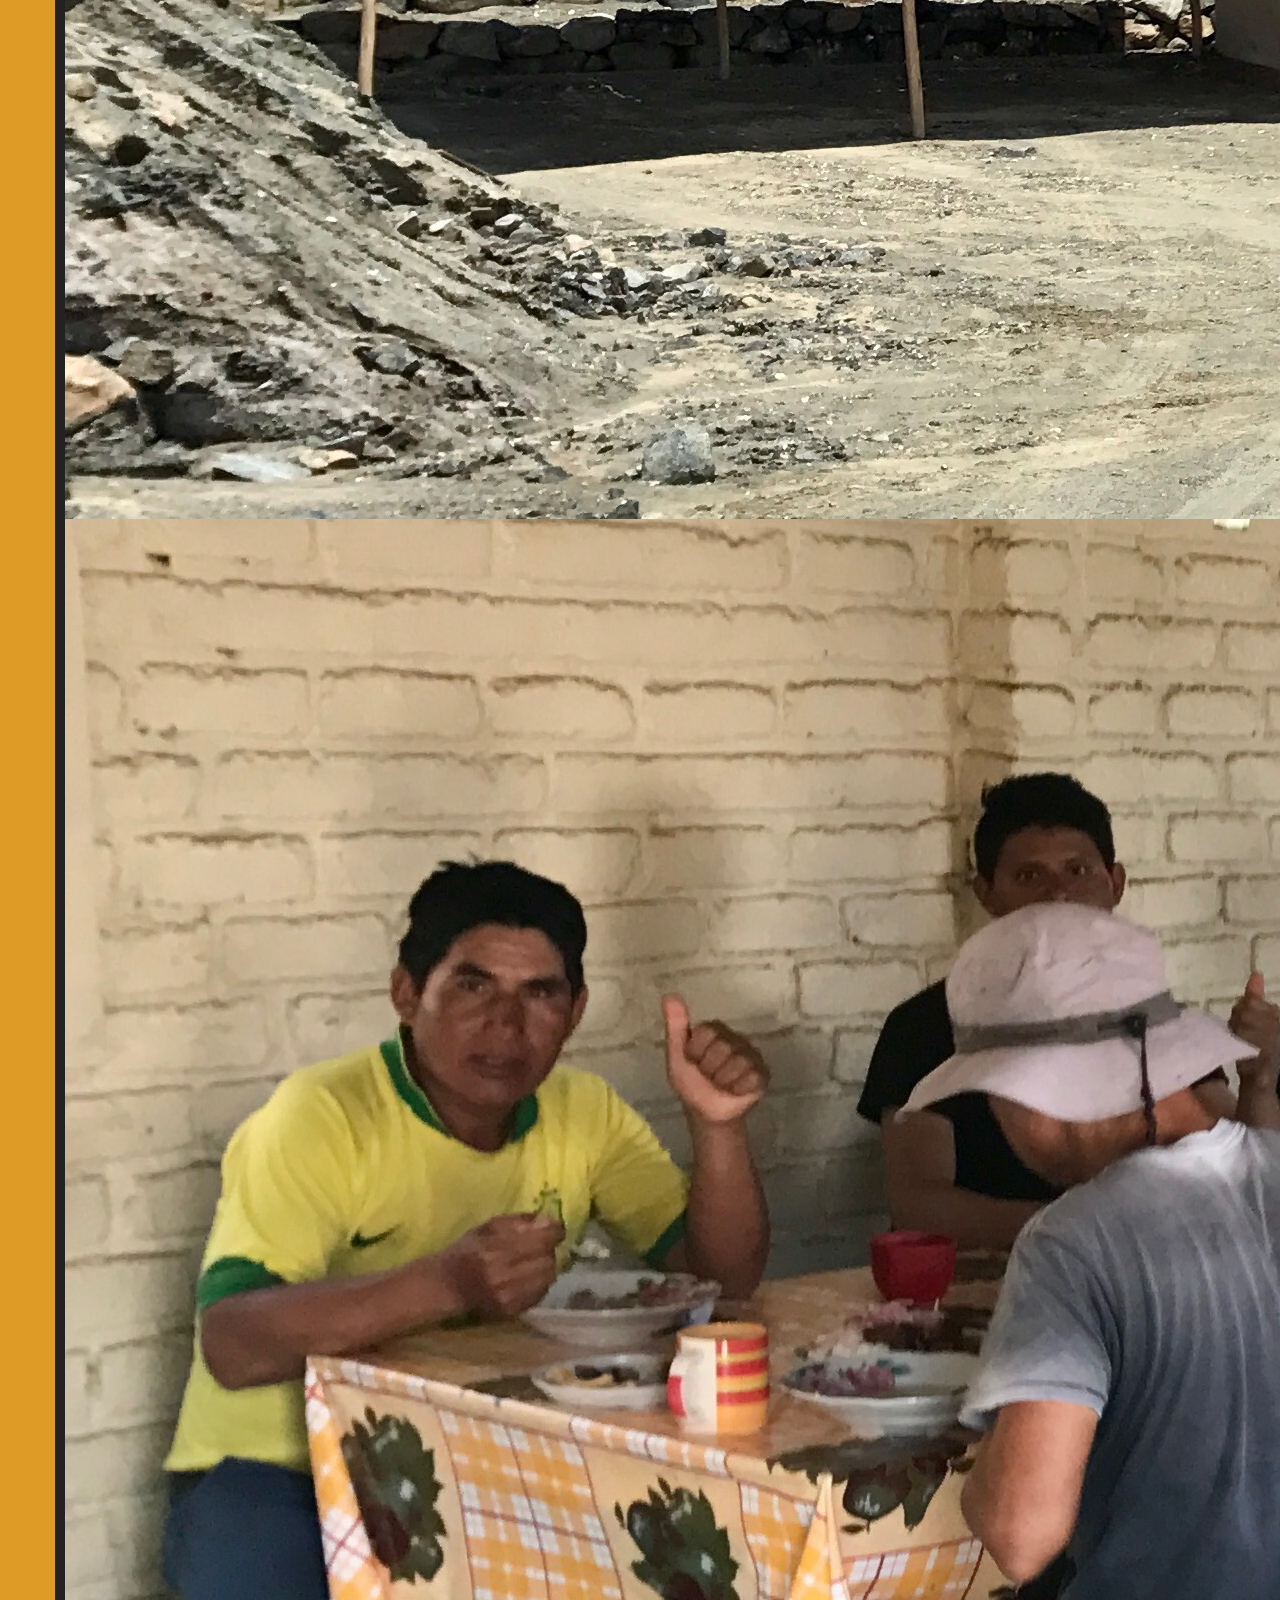
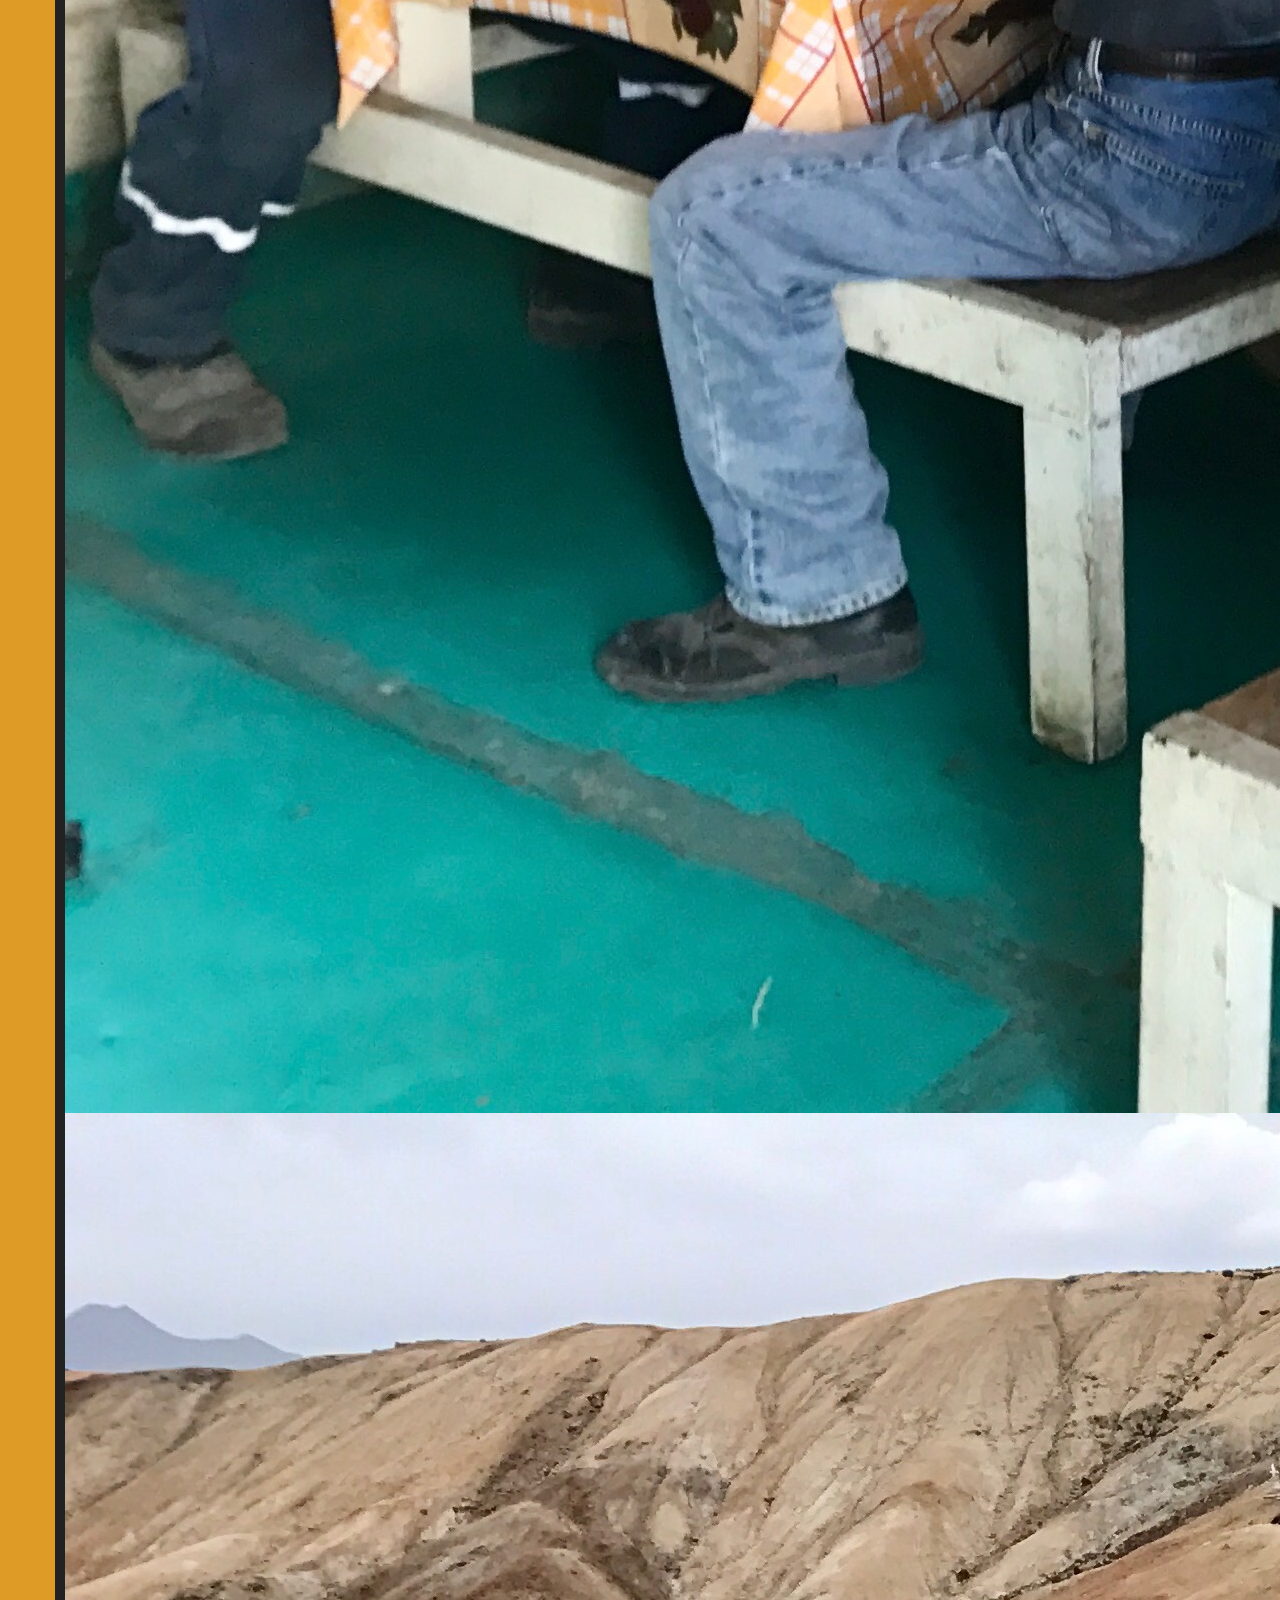
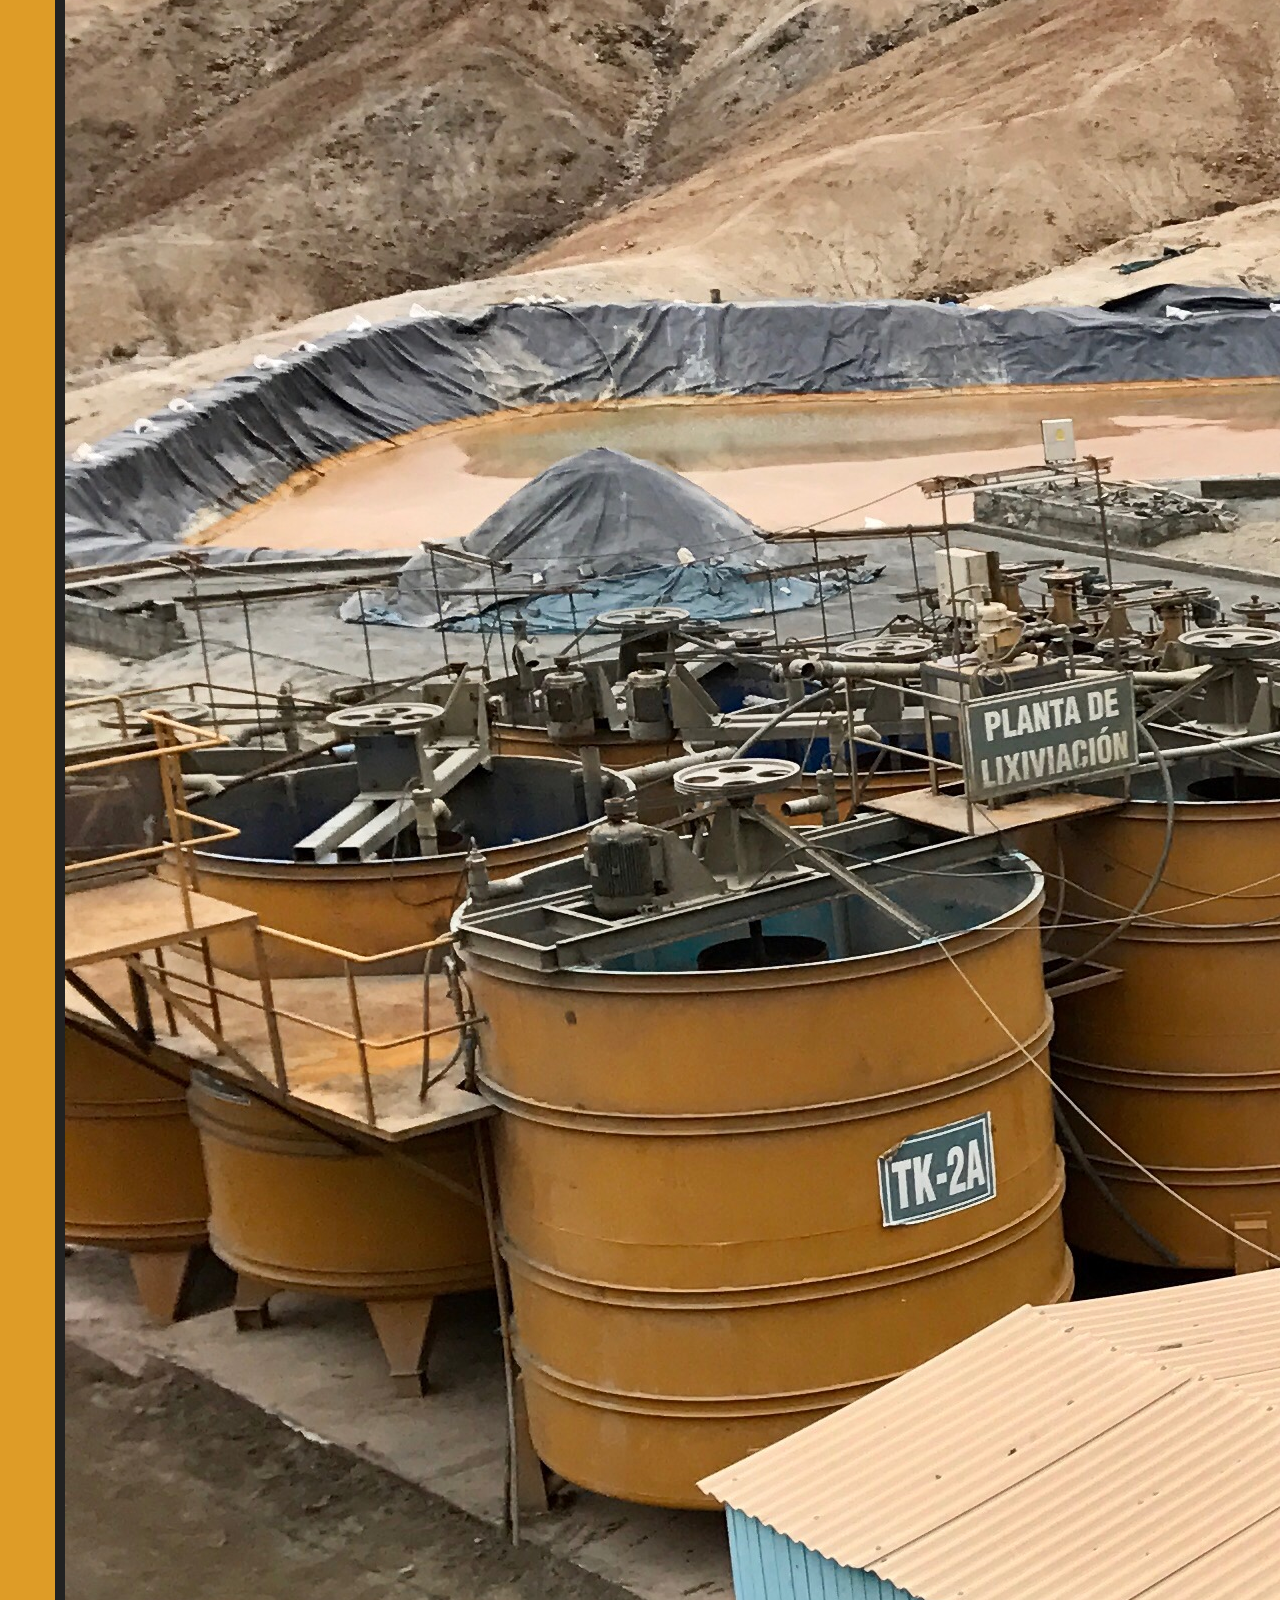
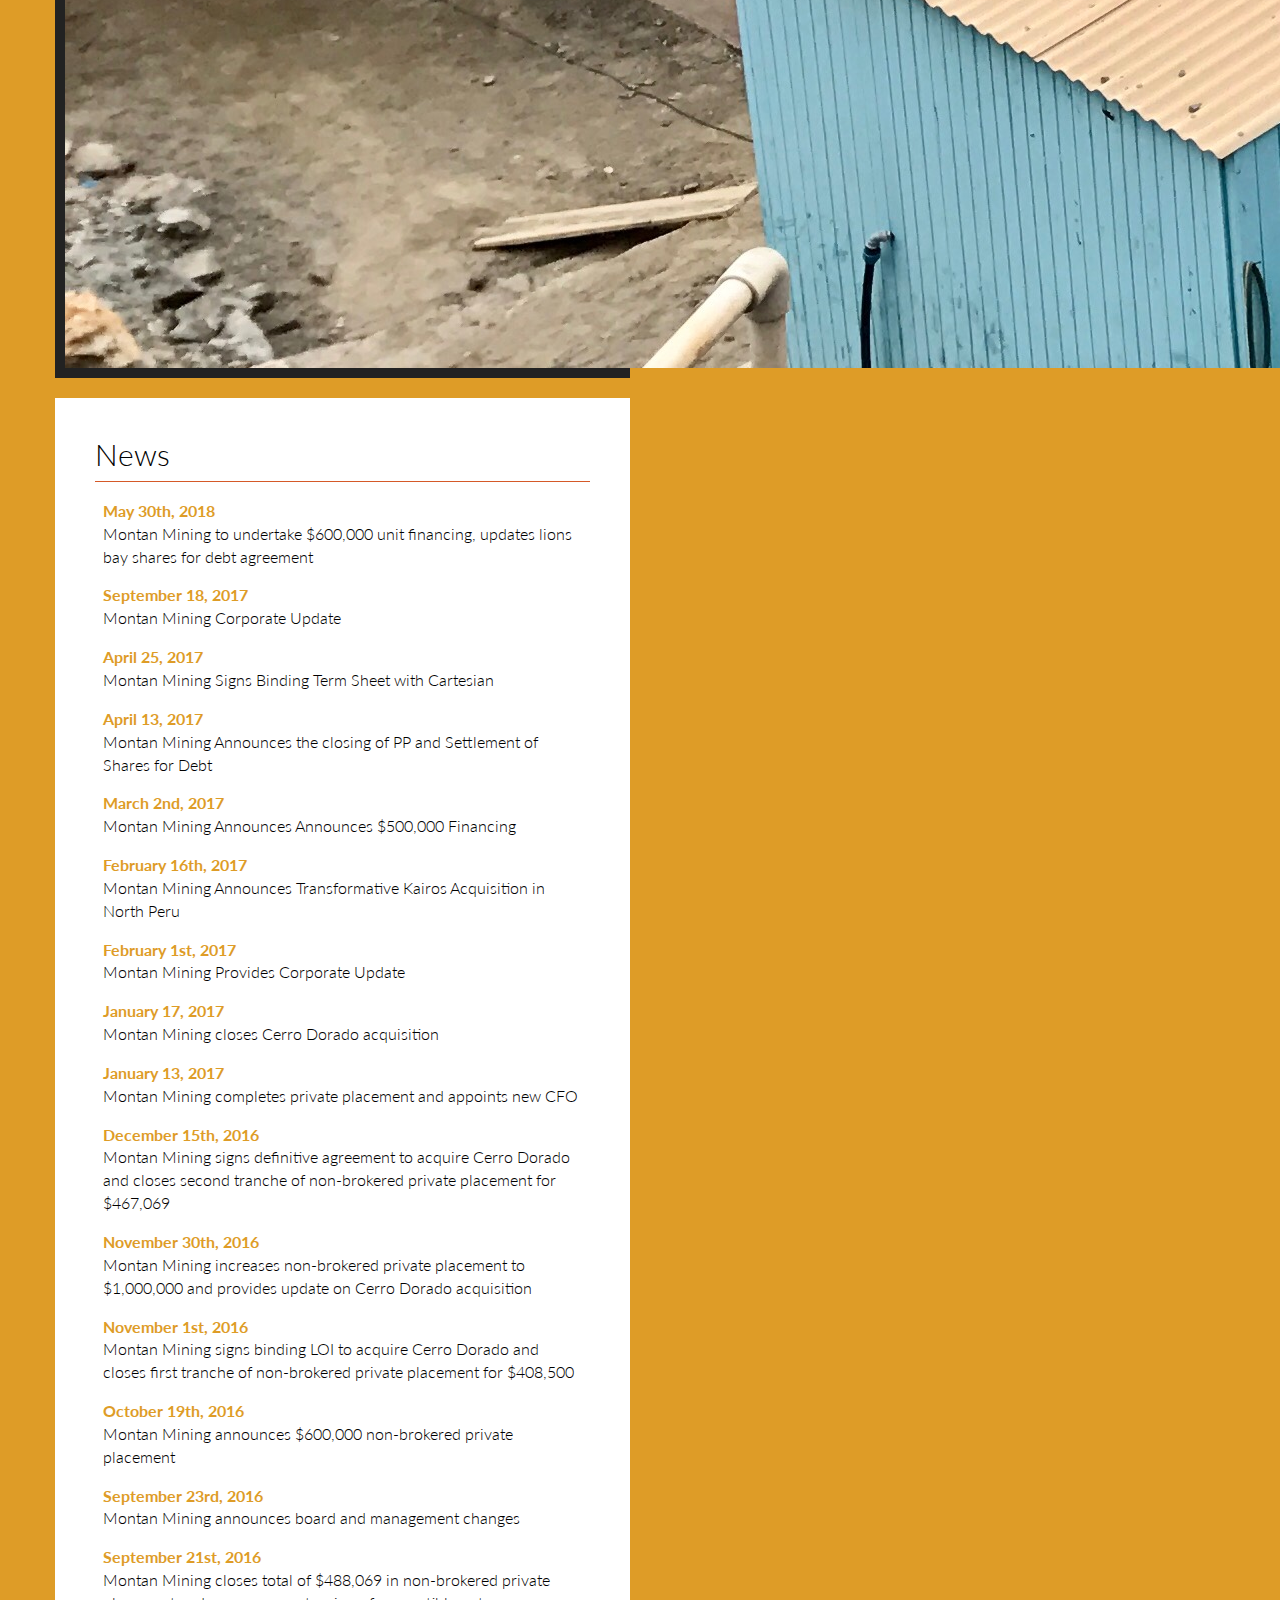
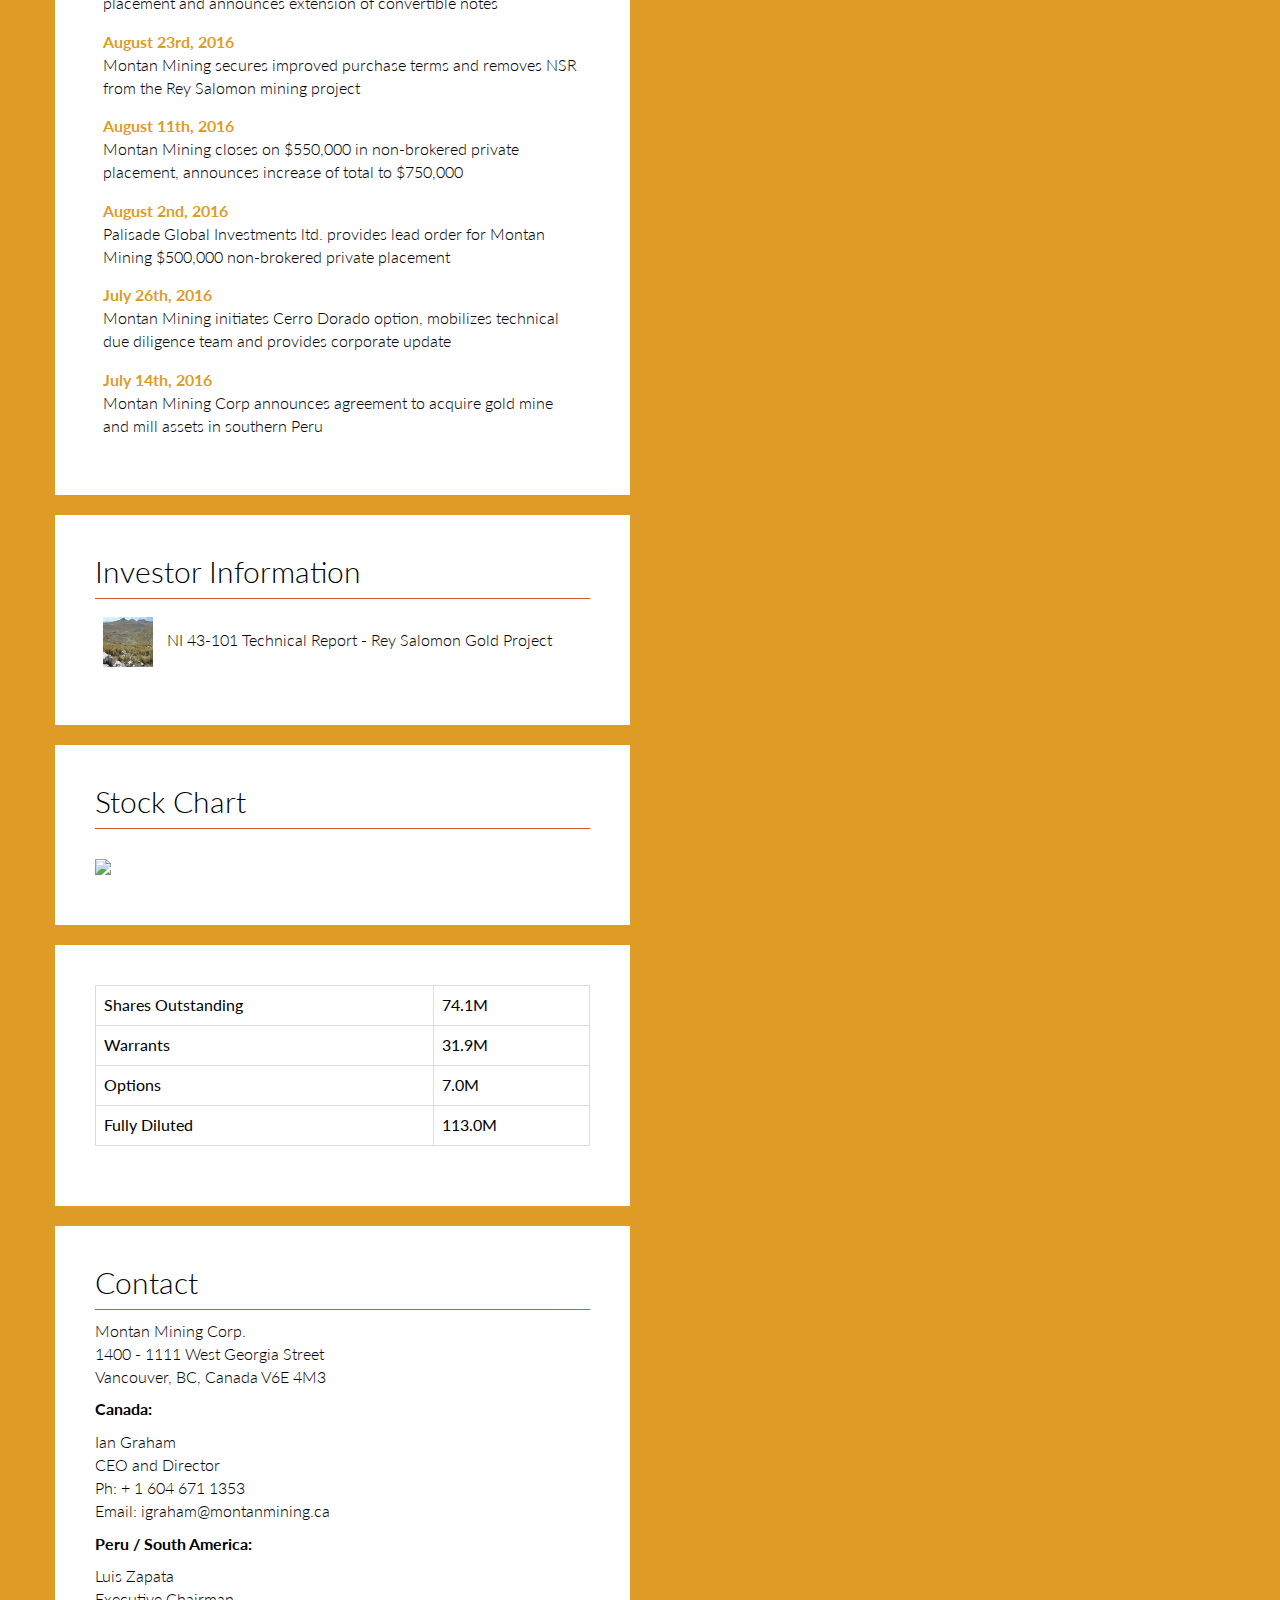
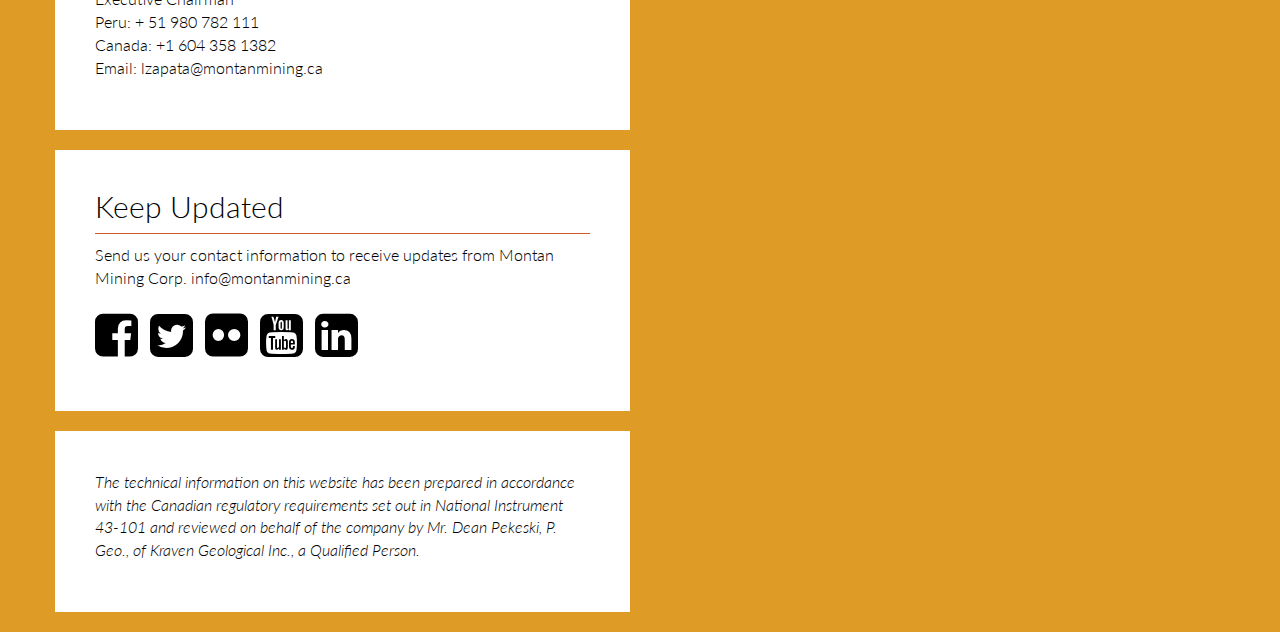
==== commit e41d1557: "Add nR" ====
--- a/index.html
+++ b/index.html
@@ -130,7 +130,12 @@
 						<div class="inner">
 							<h2>News</h2>
 							<p>
-									
+
+								<a class="pdf-link" href="./news/2018_05_30-MNY-$600K Financing FIN.pdf">
+									<strong>May 30th, 2018</strong><br />
+									Montan Mining to undertake $600,000 unit financing, updates lions bay shares for debt agreement
+								</a>
+
 								<a class="pdf-link" href="./news/2017-09-18-NR - MNY Corporate Update vFINAL.pdf">
 									<strong>September 18, 2017</strong><br />
 									Montan Mining Corporate Update
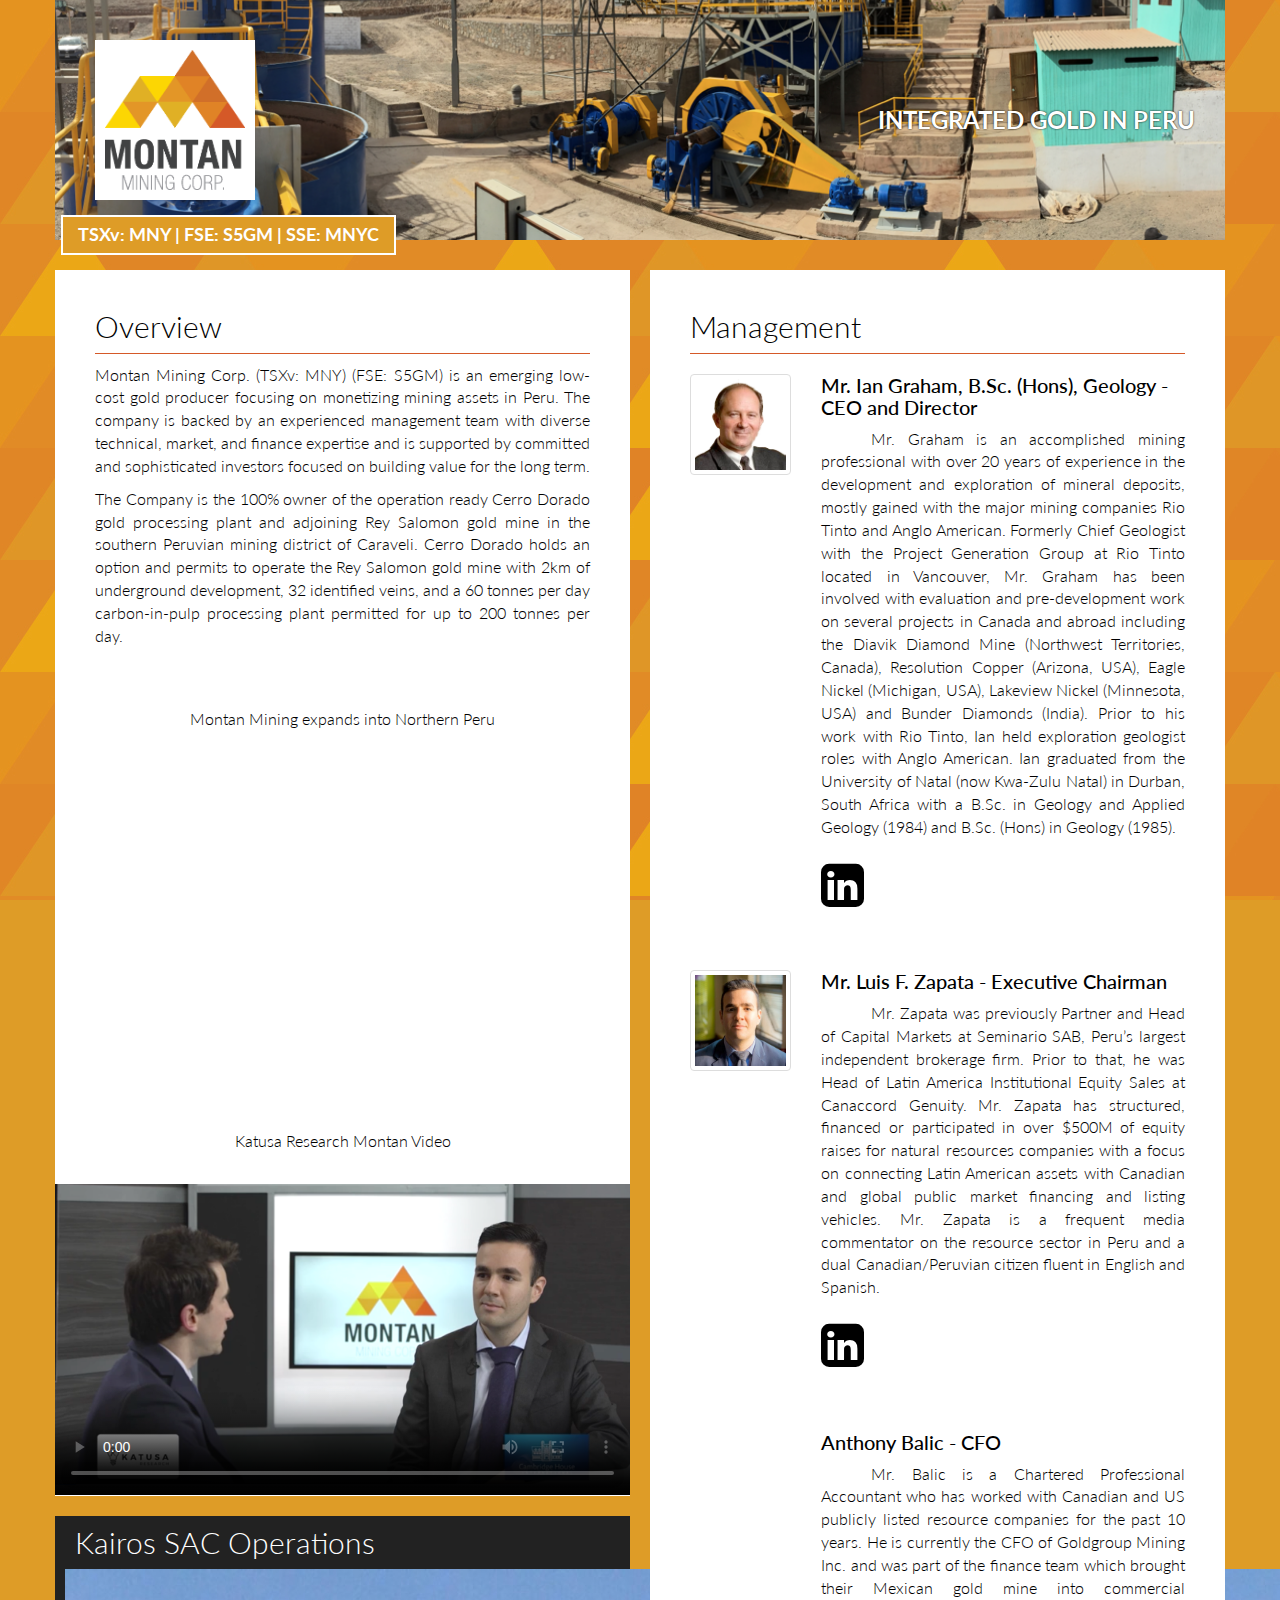
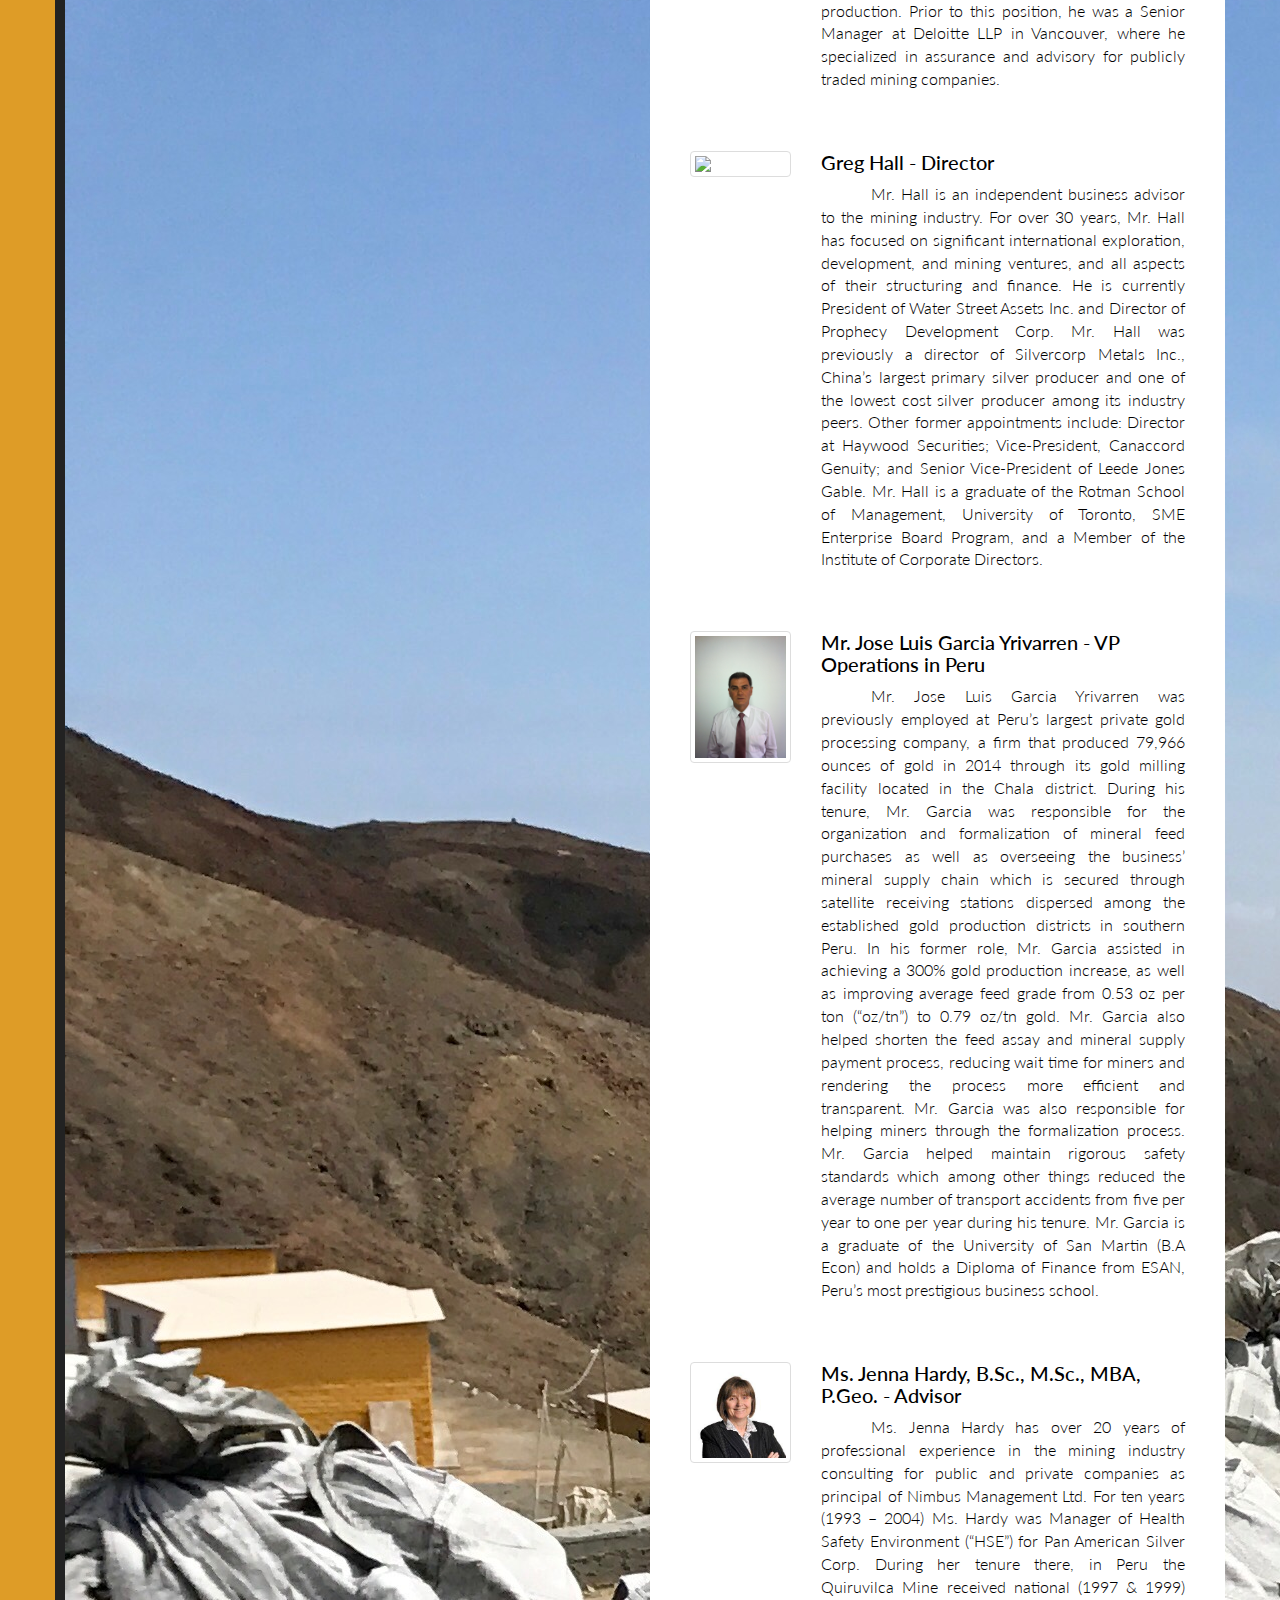
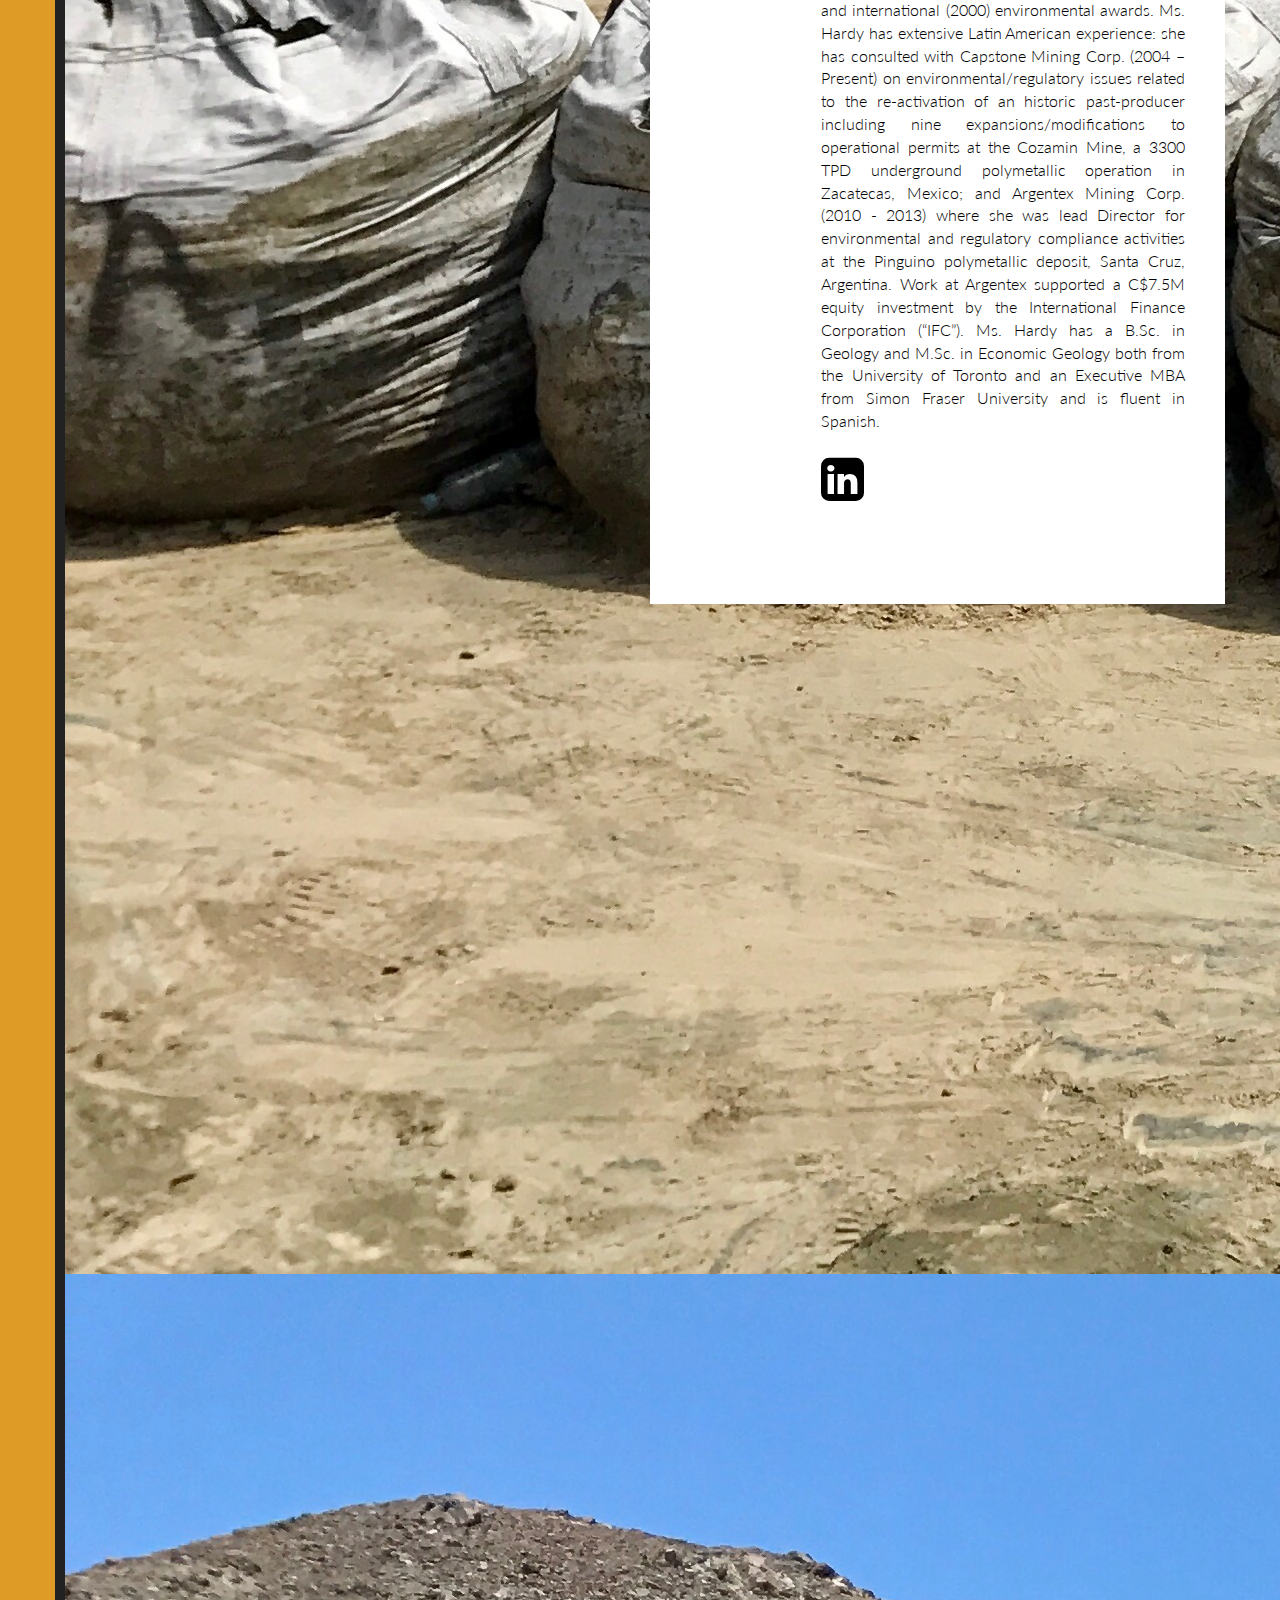
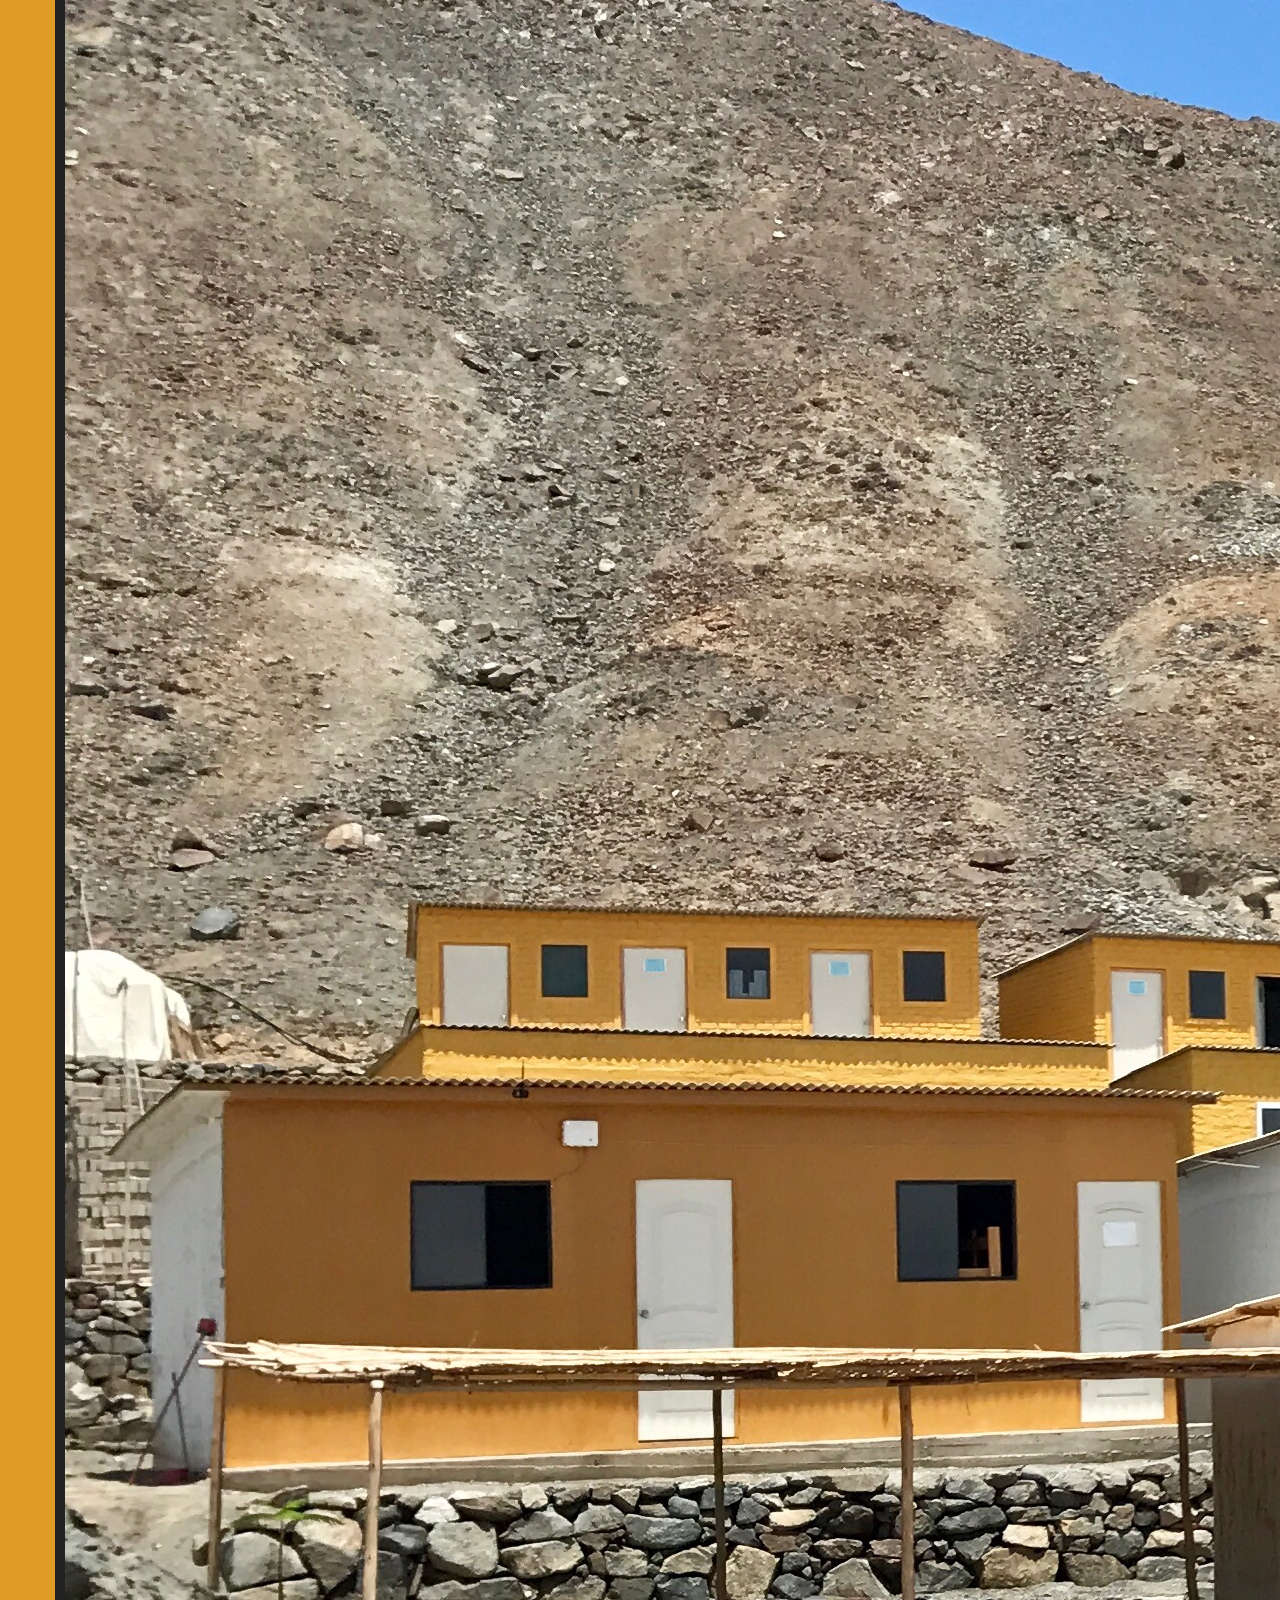
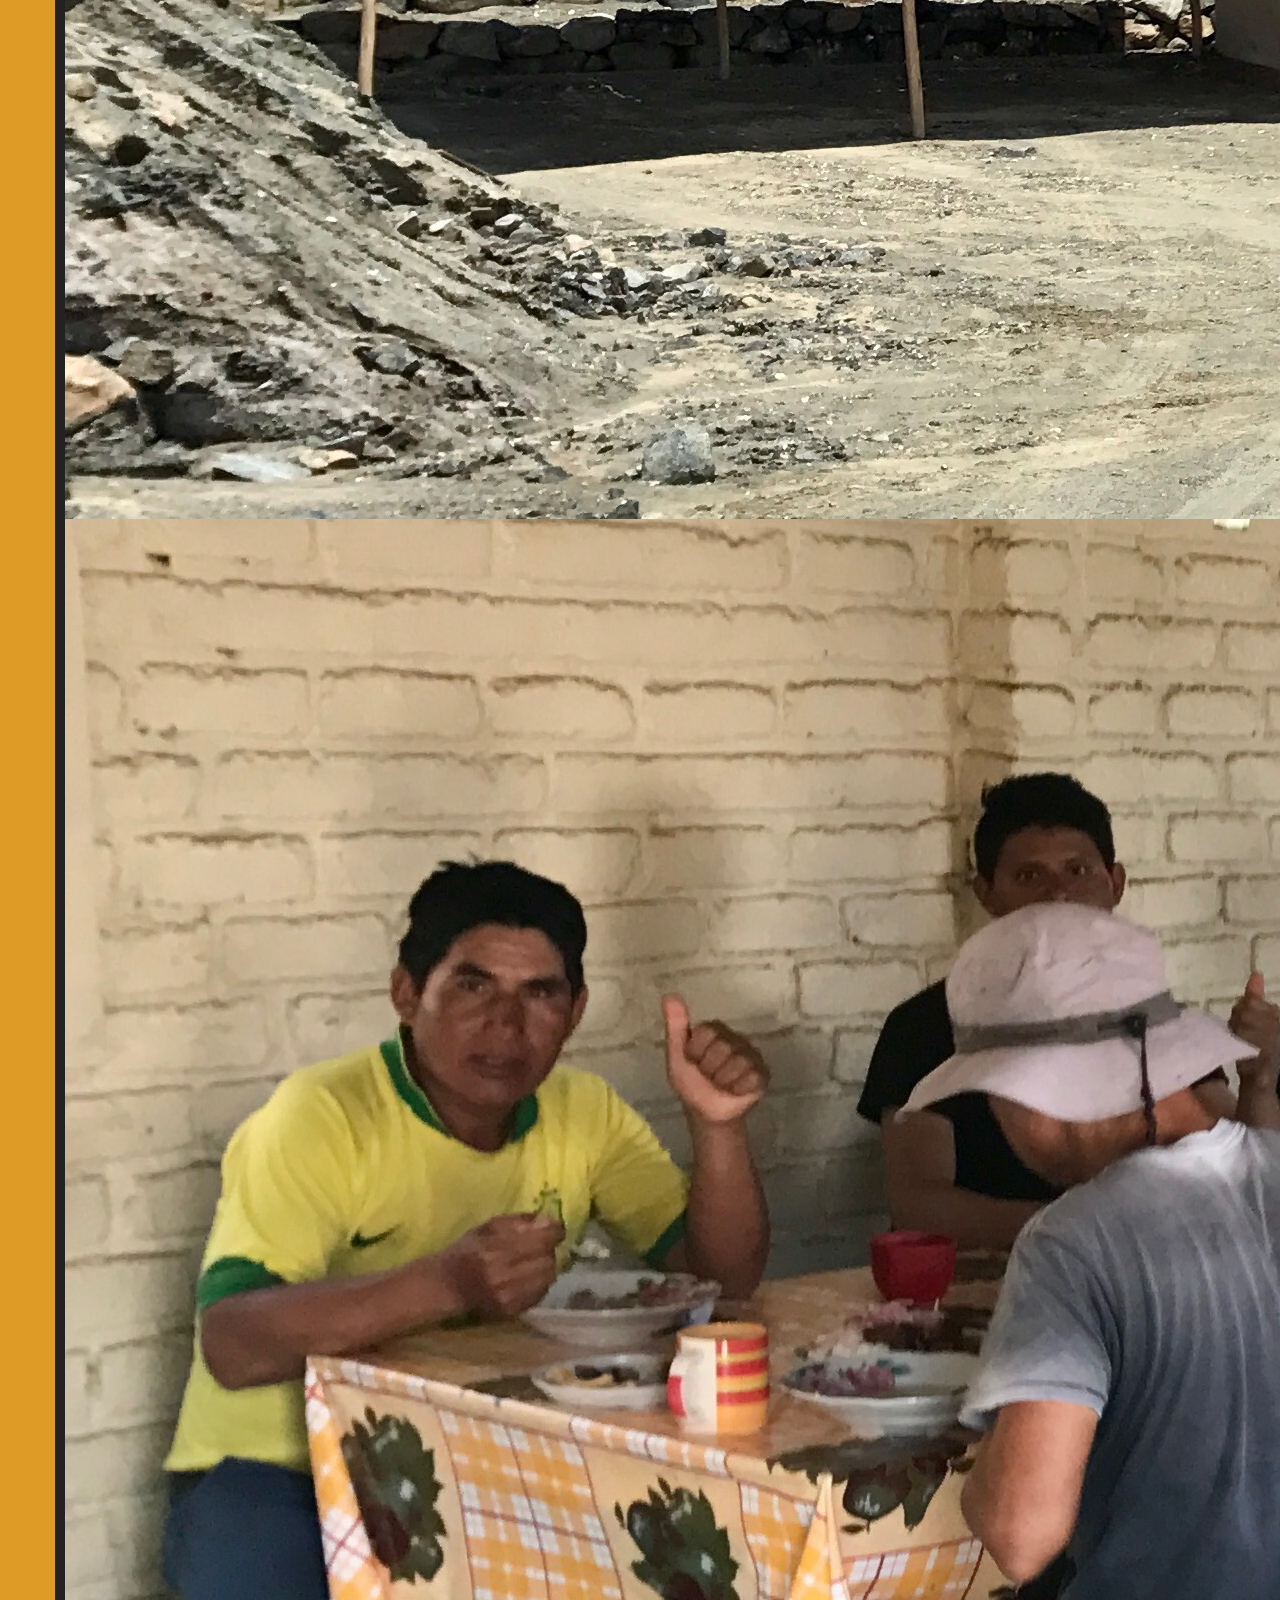
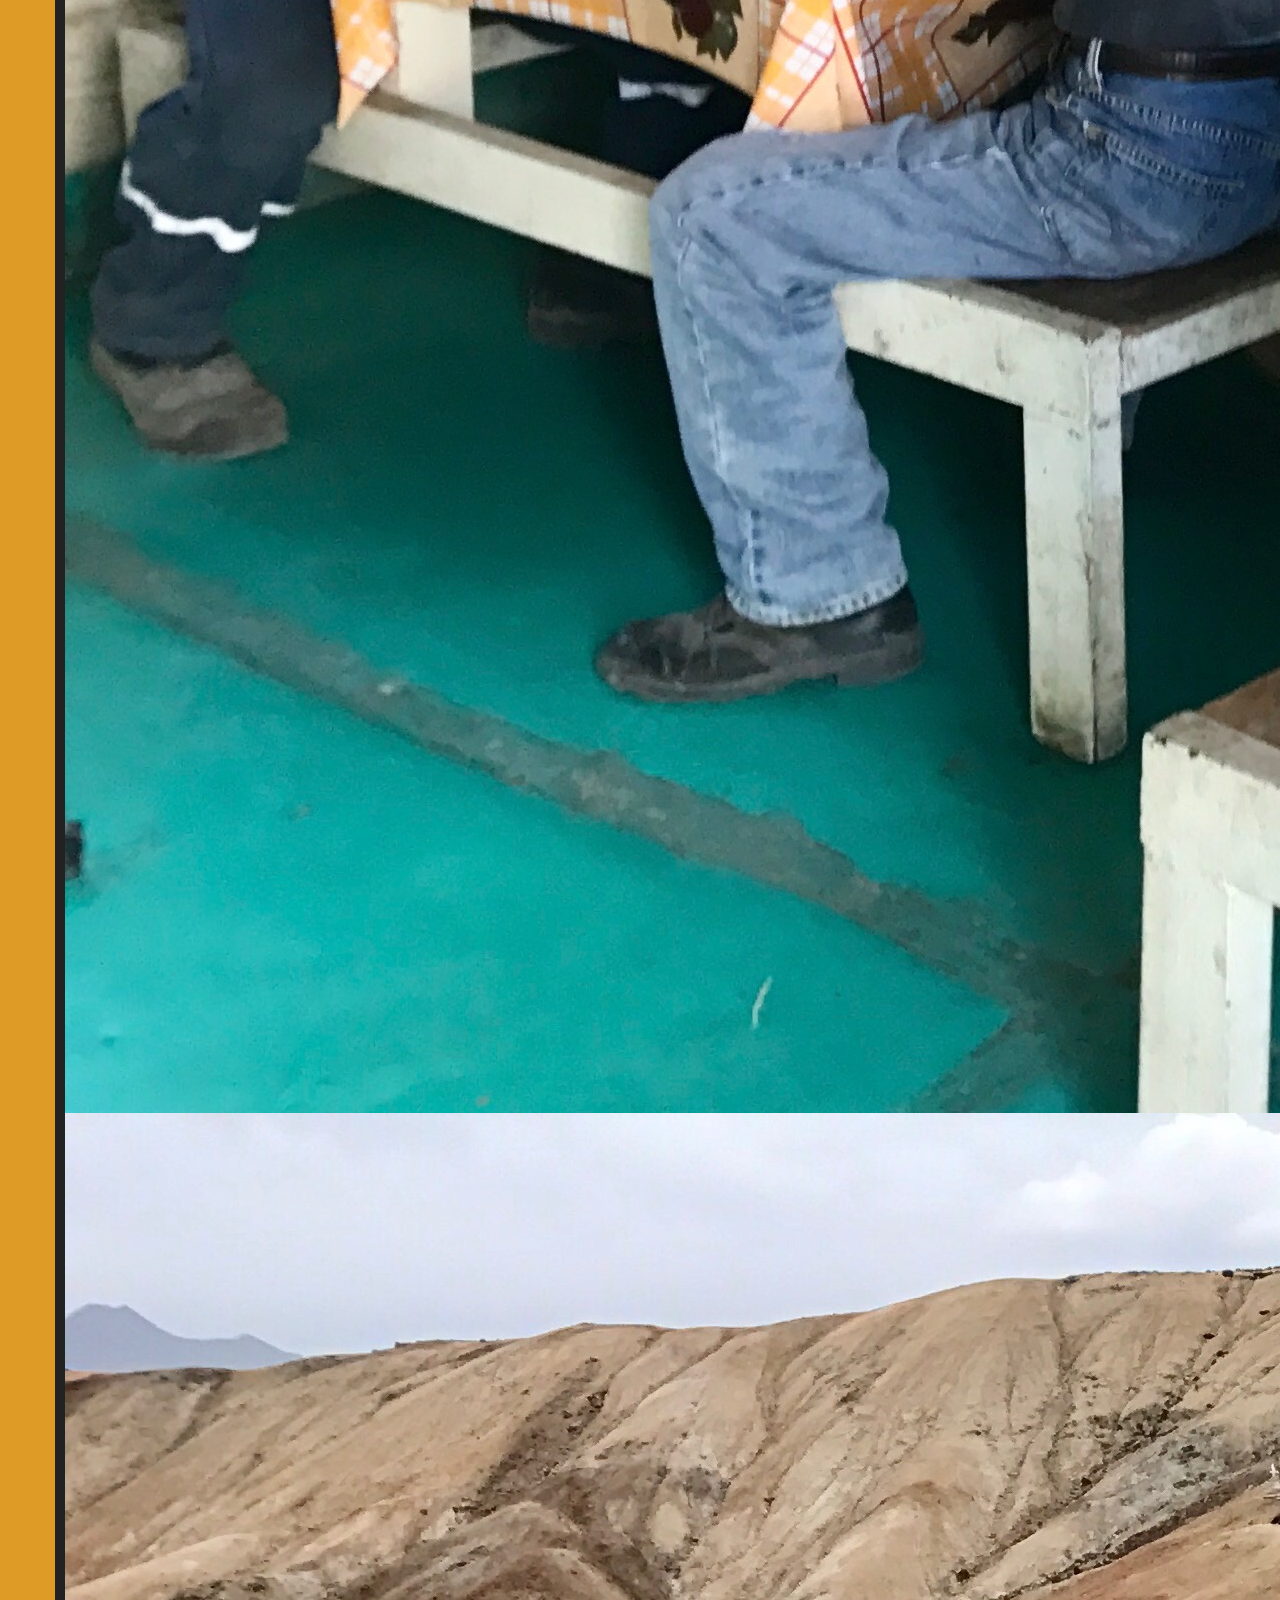
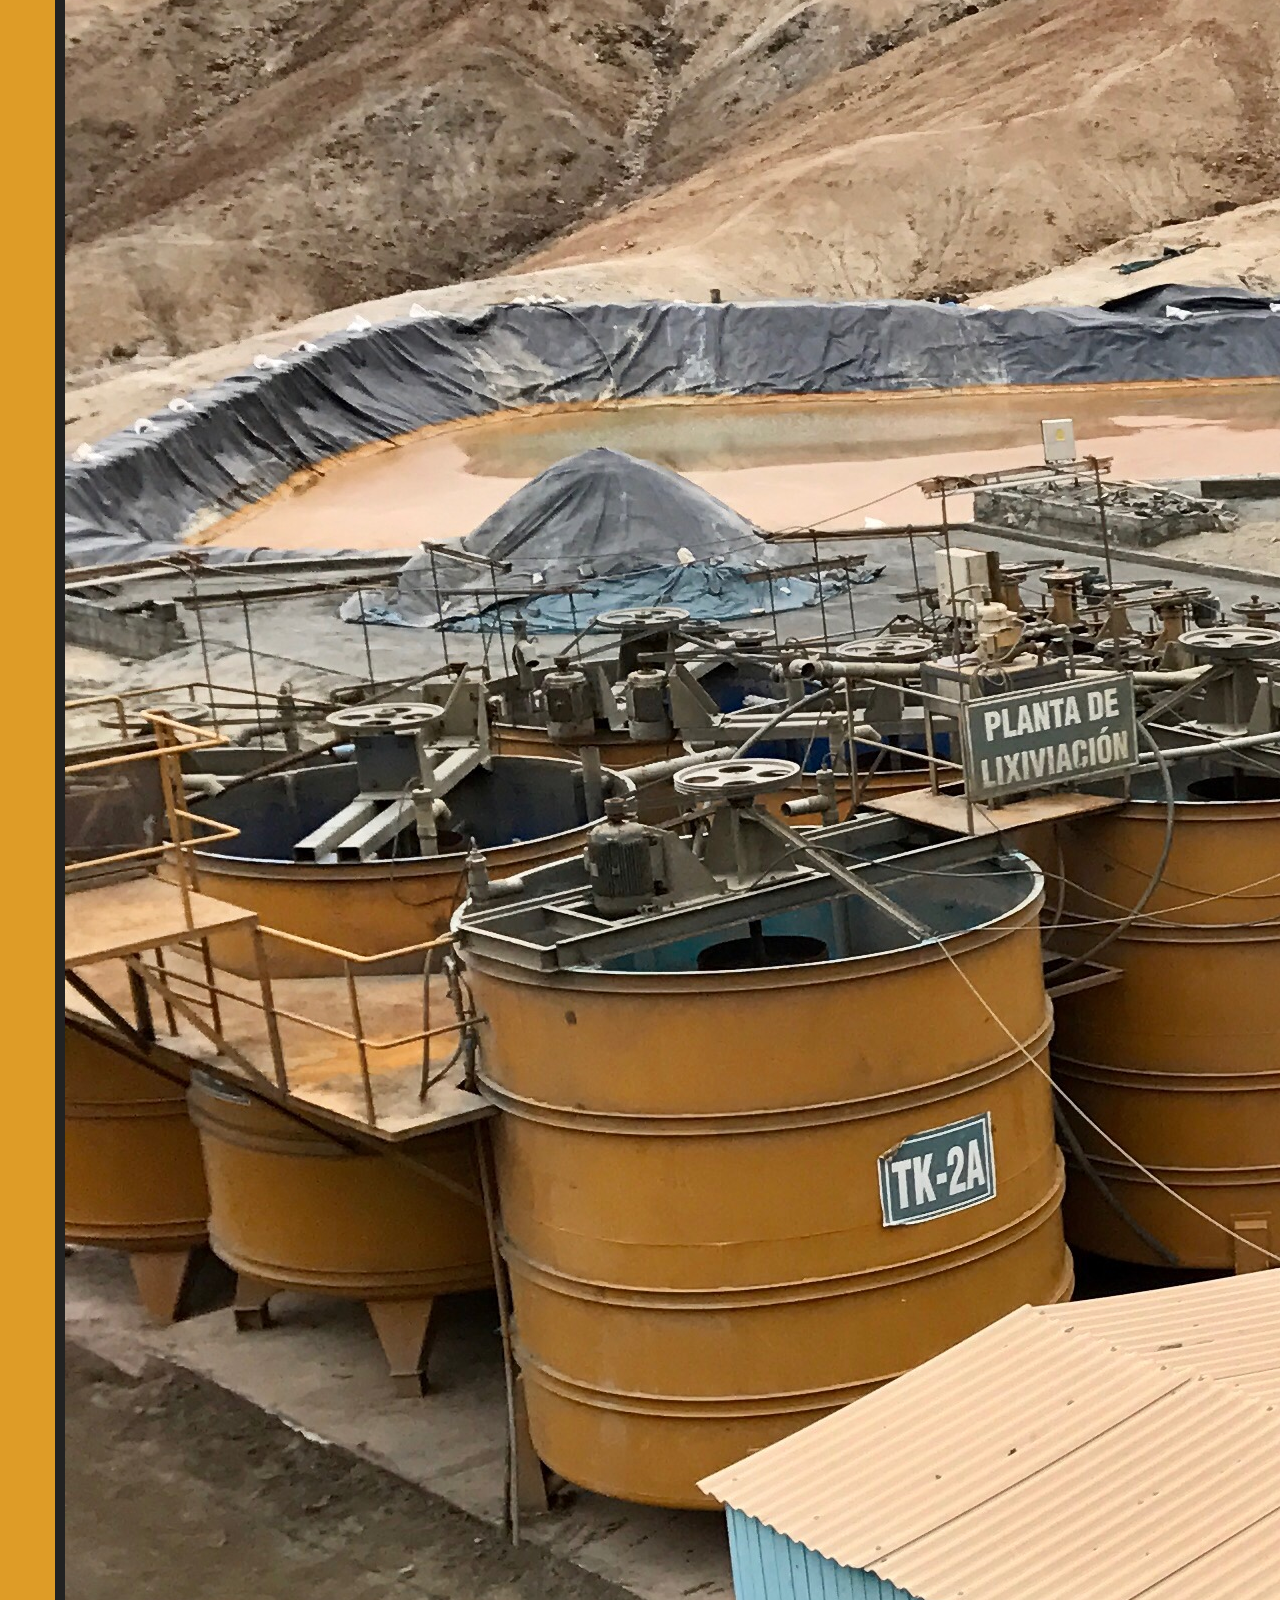
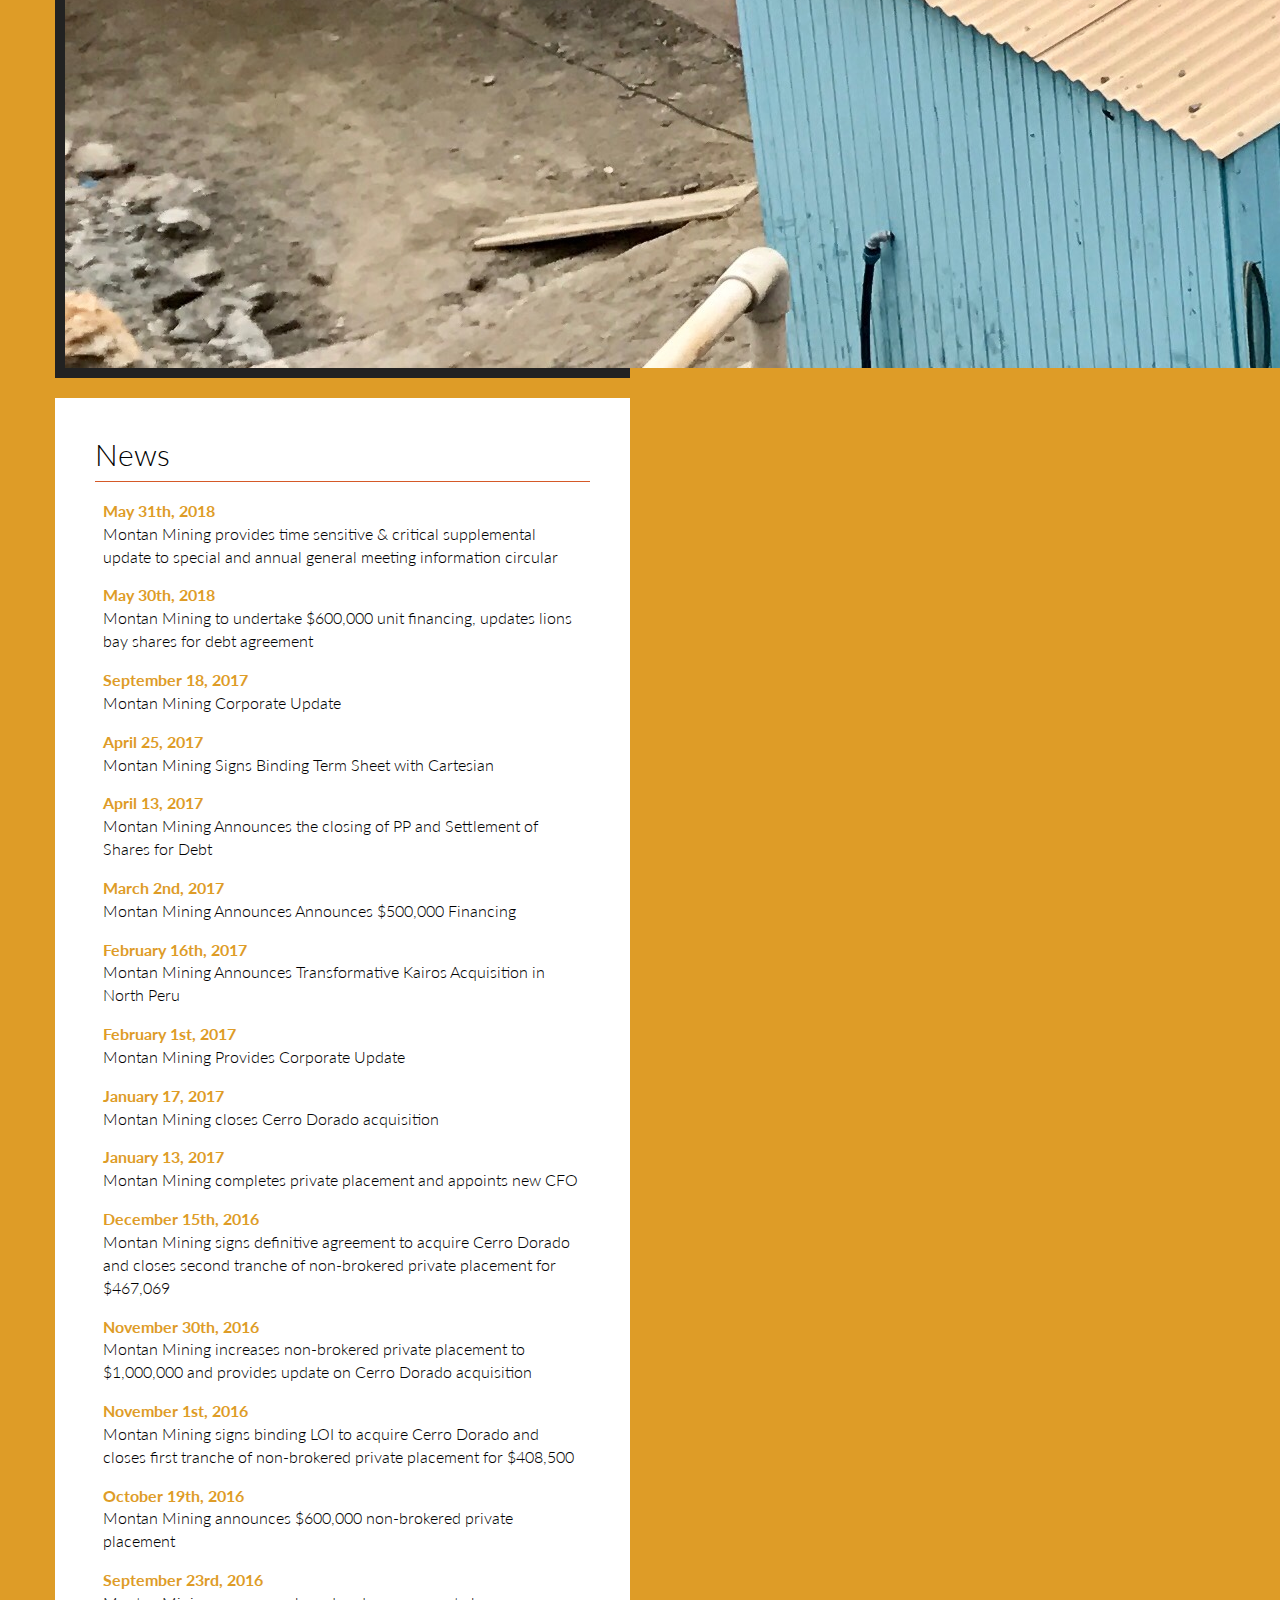
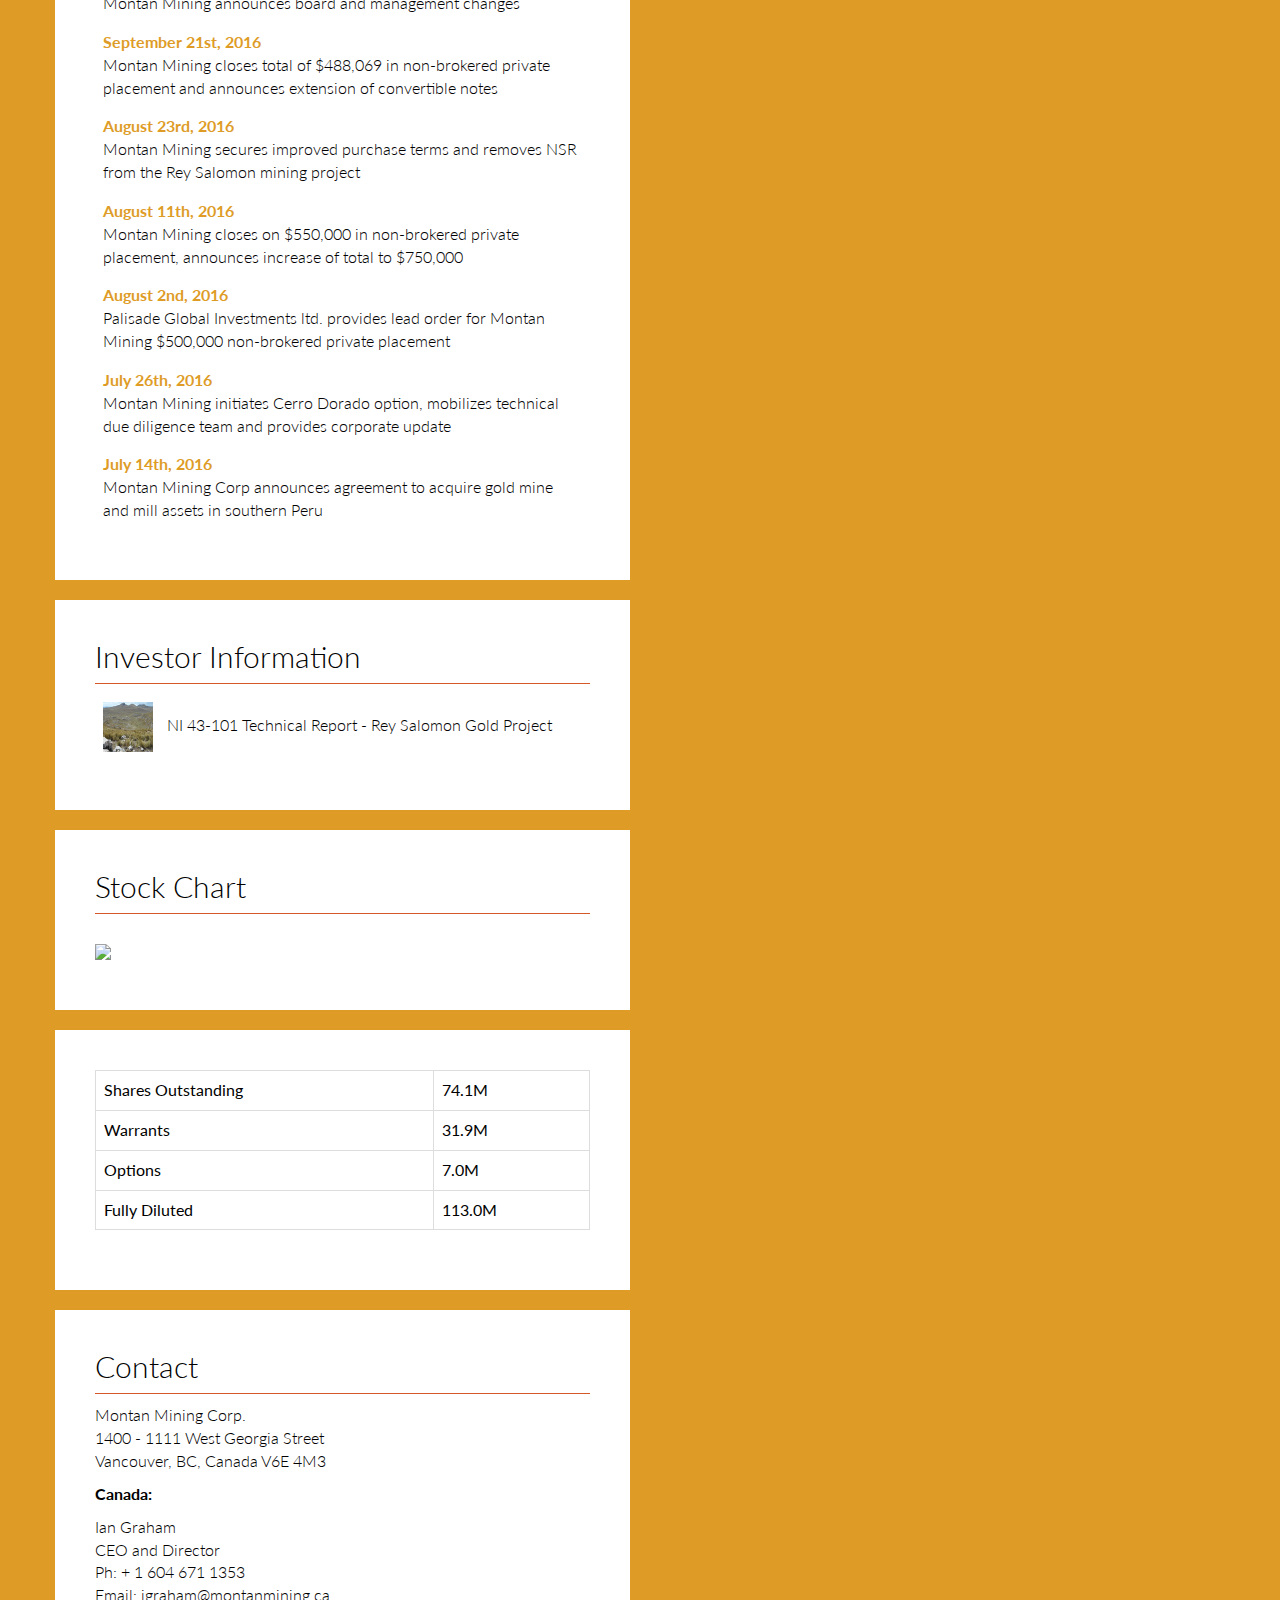
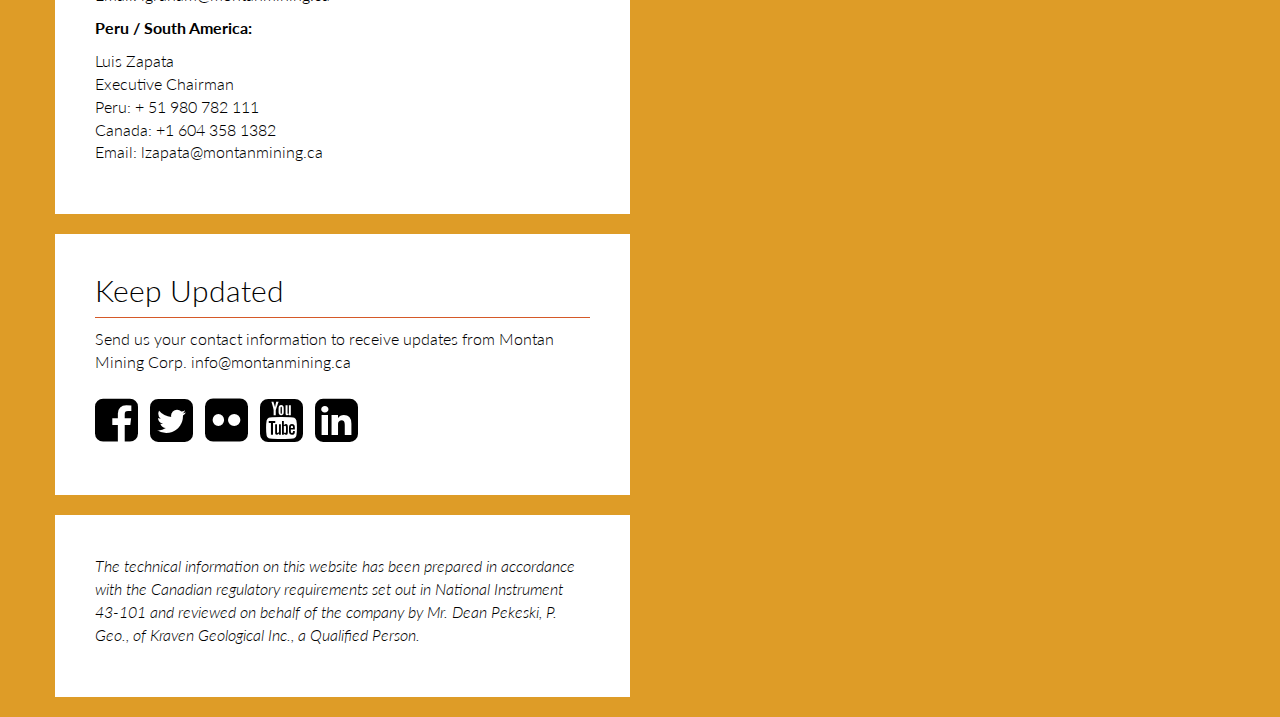
==== commit 81625cf6: "Add nr" ====
--- a/index.html
+++ b/index.html
@@ -131,6 +131,11 @@
 							<h2>News</h2>
 							<p>
 
+									<a class="pdf-link" href="./news/2018_05_31-MNY LBI InfoCirc Update FINAL.pdf">
+										<strong>May 31th, 2018</strong><br />
+										Montan Mining provides time sensitive &amp; critical supplemental update to special and annual general meeting information circular
+									</a>
+
 								<a class="pdf-link" href="./news/2018_05_30-MNY-$600K Financing FIN.pdf">
 									<strong>May 30th, 2018</strong><br />
 									Montan Mining to undertake $600,000 unit financing, updates lions bay shares for debt agreement
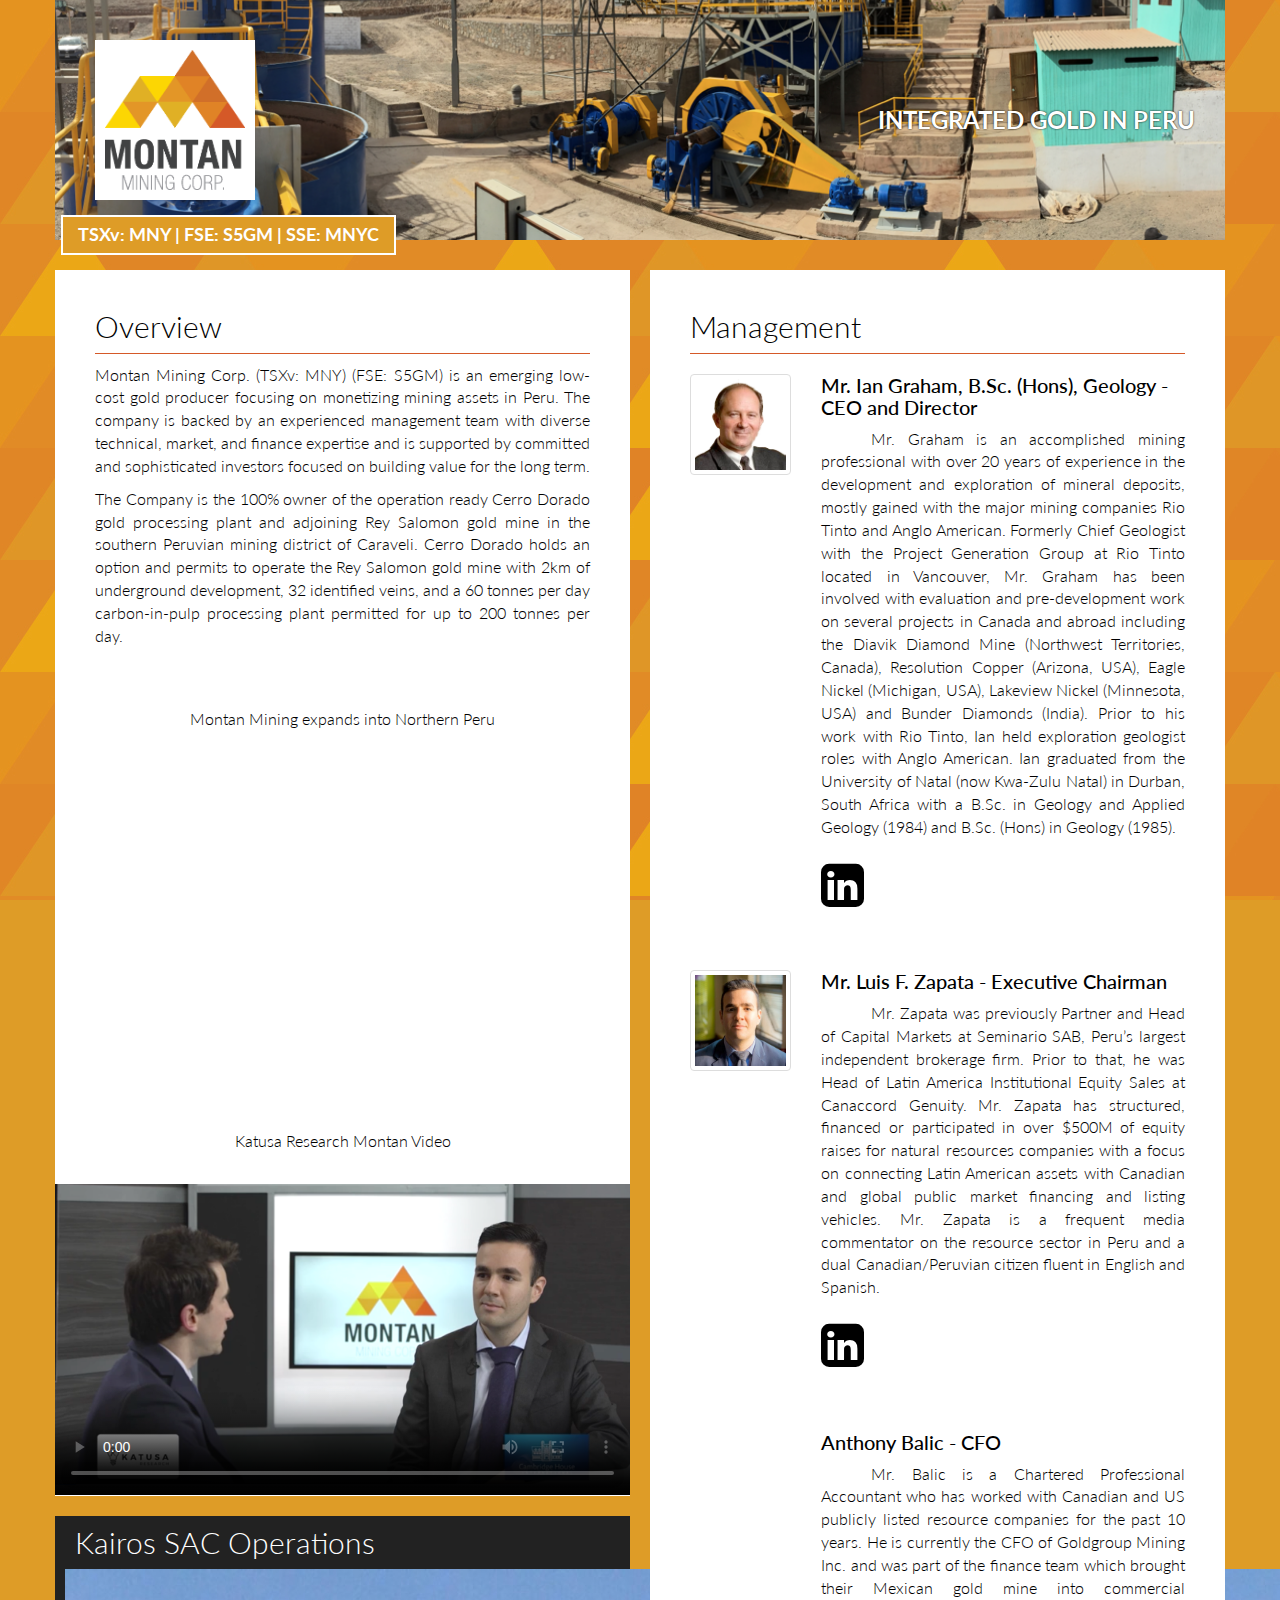
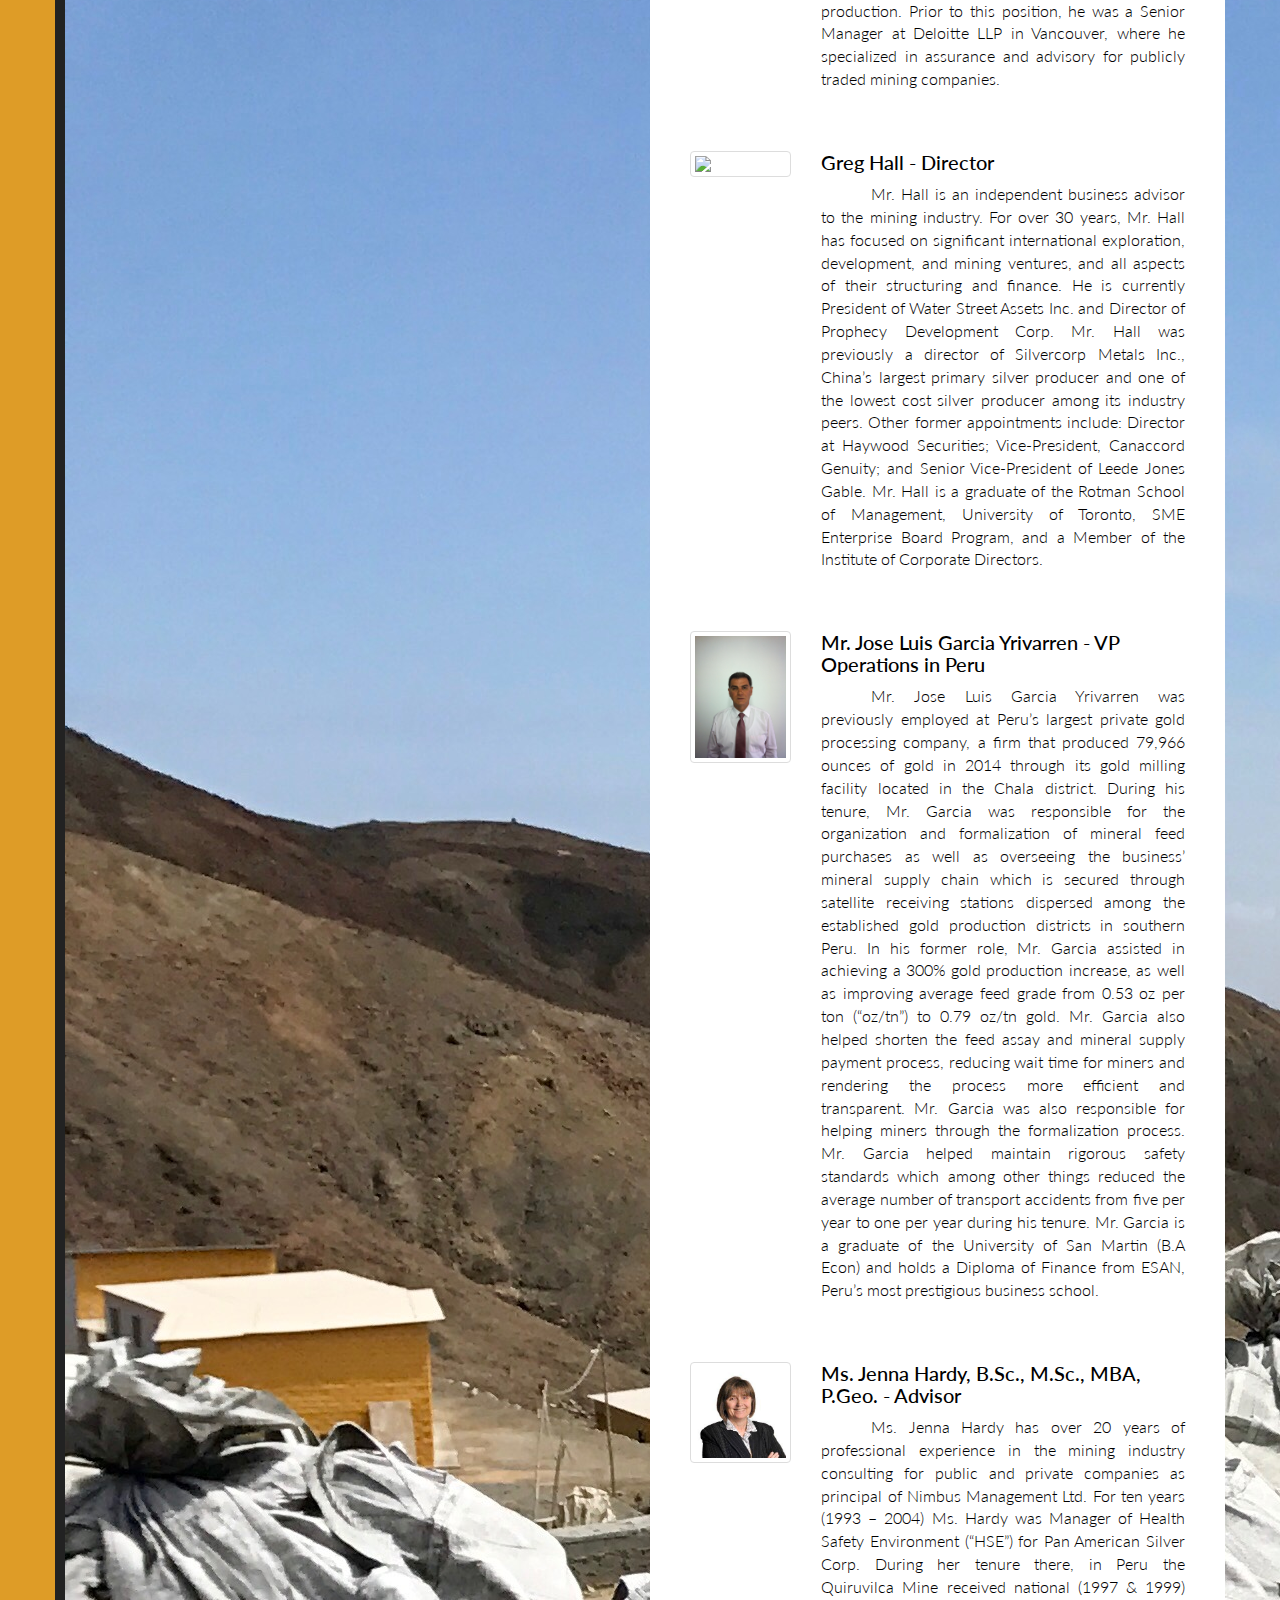
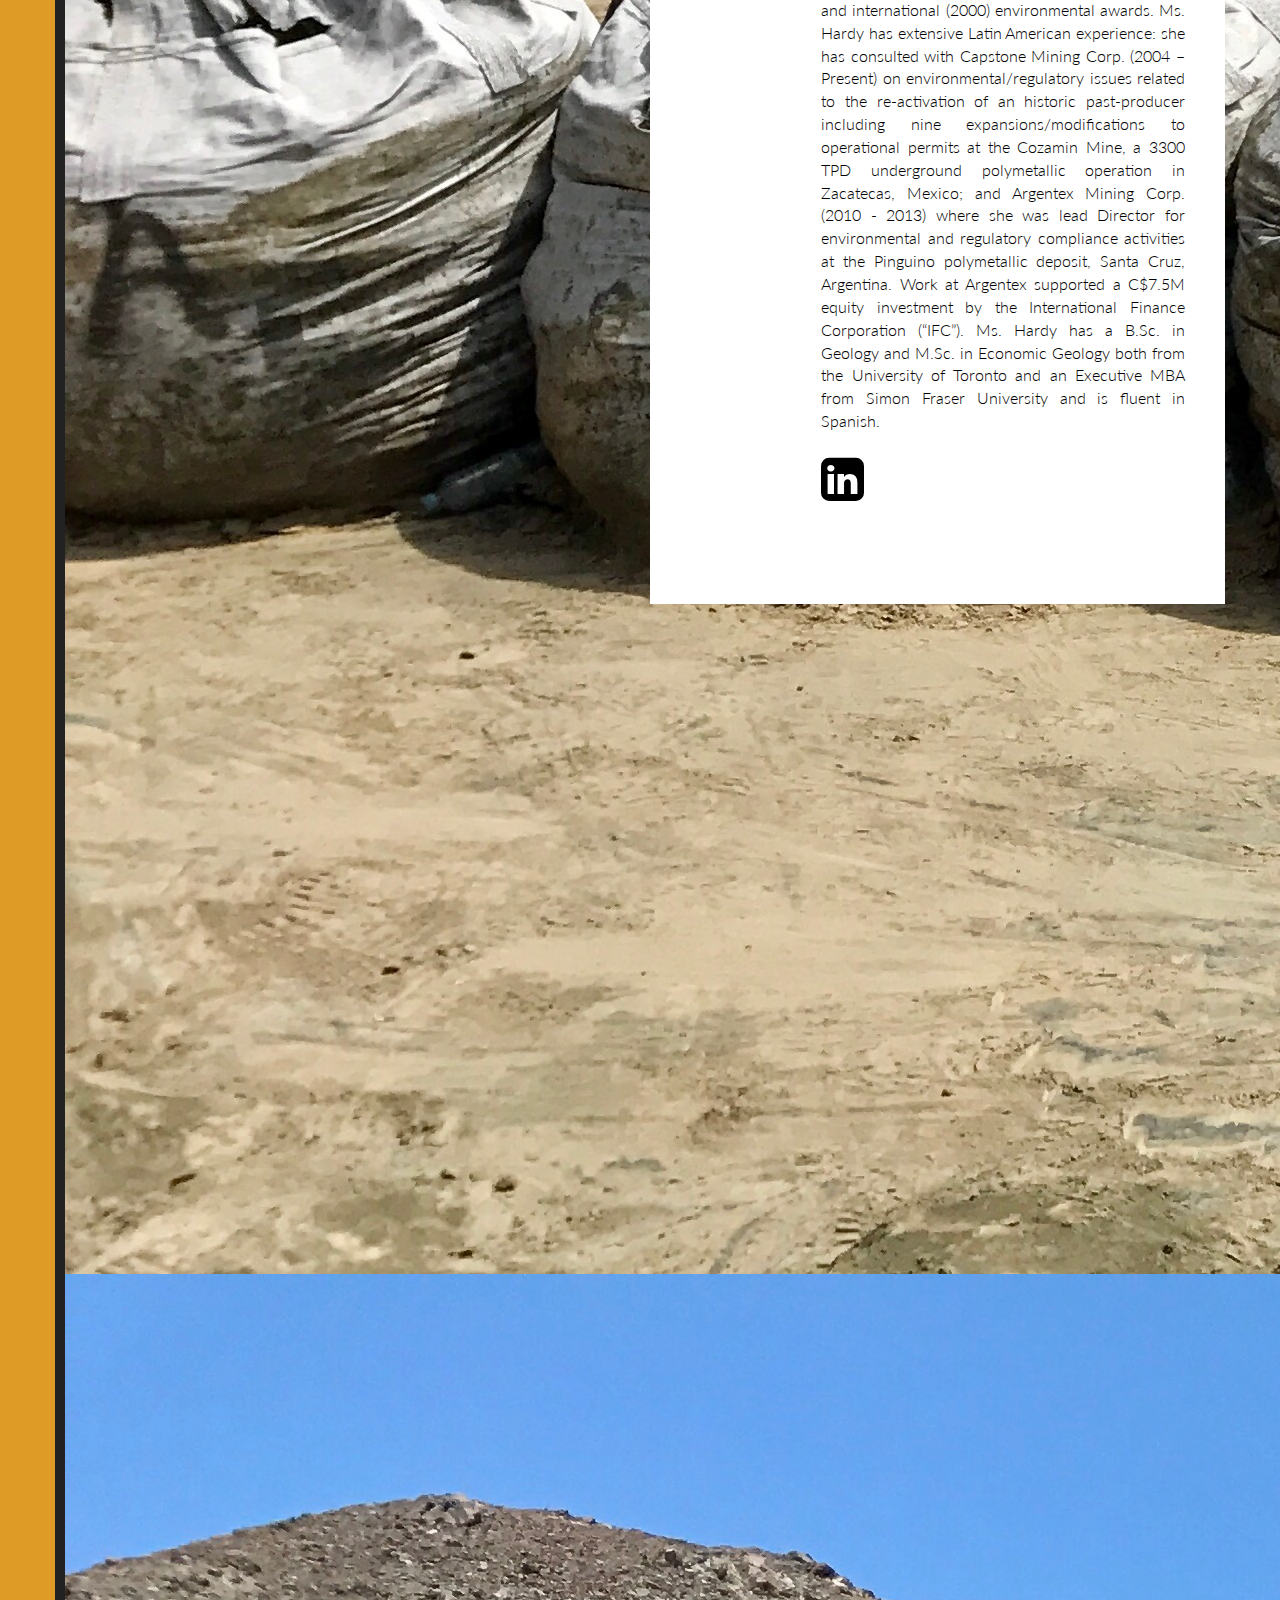
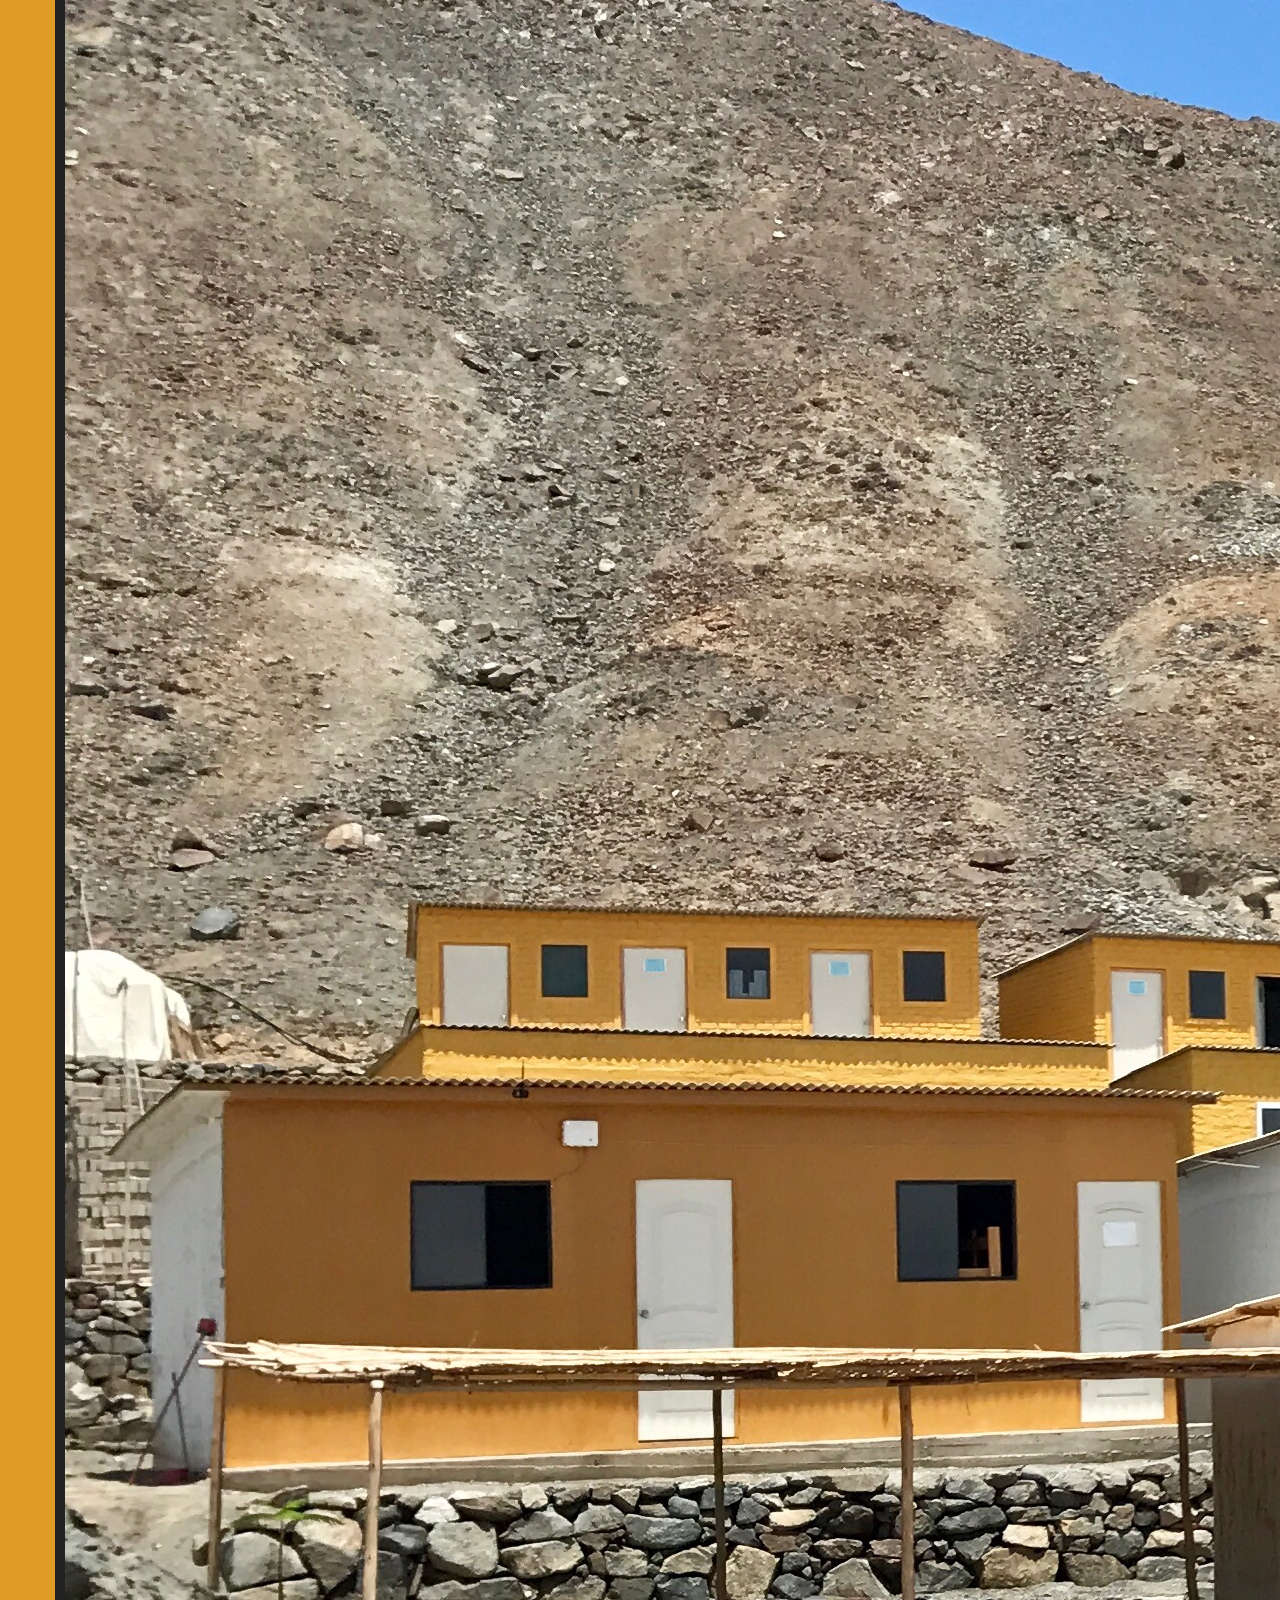
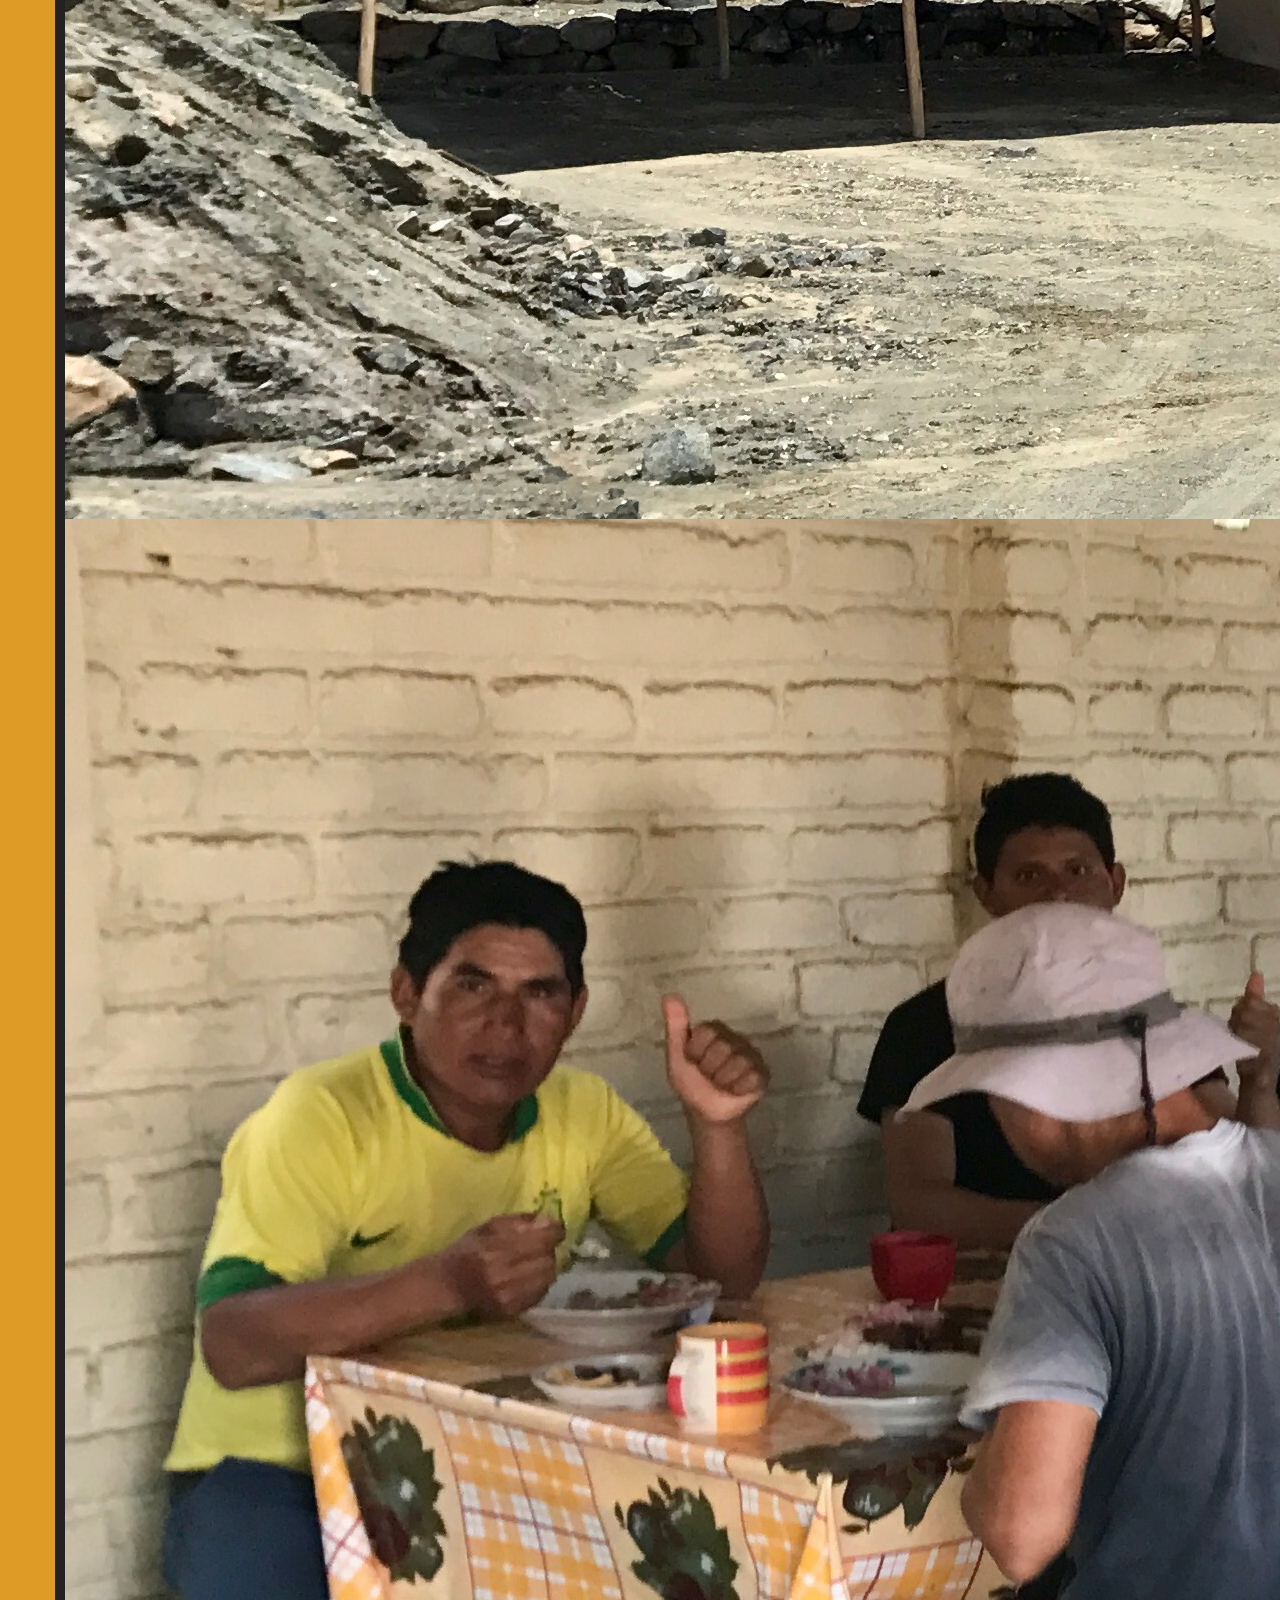
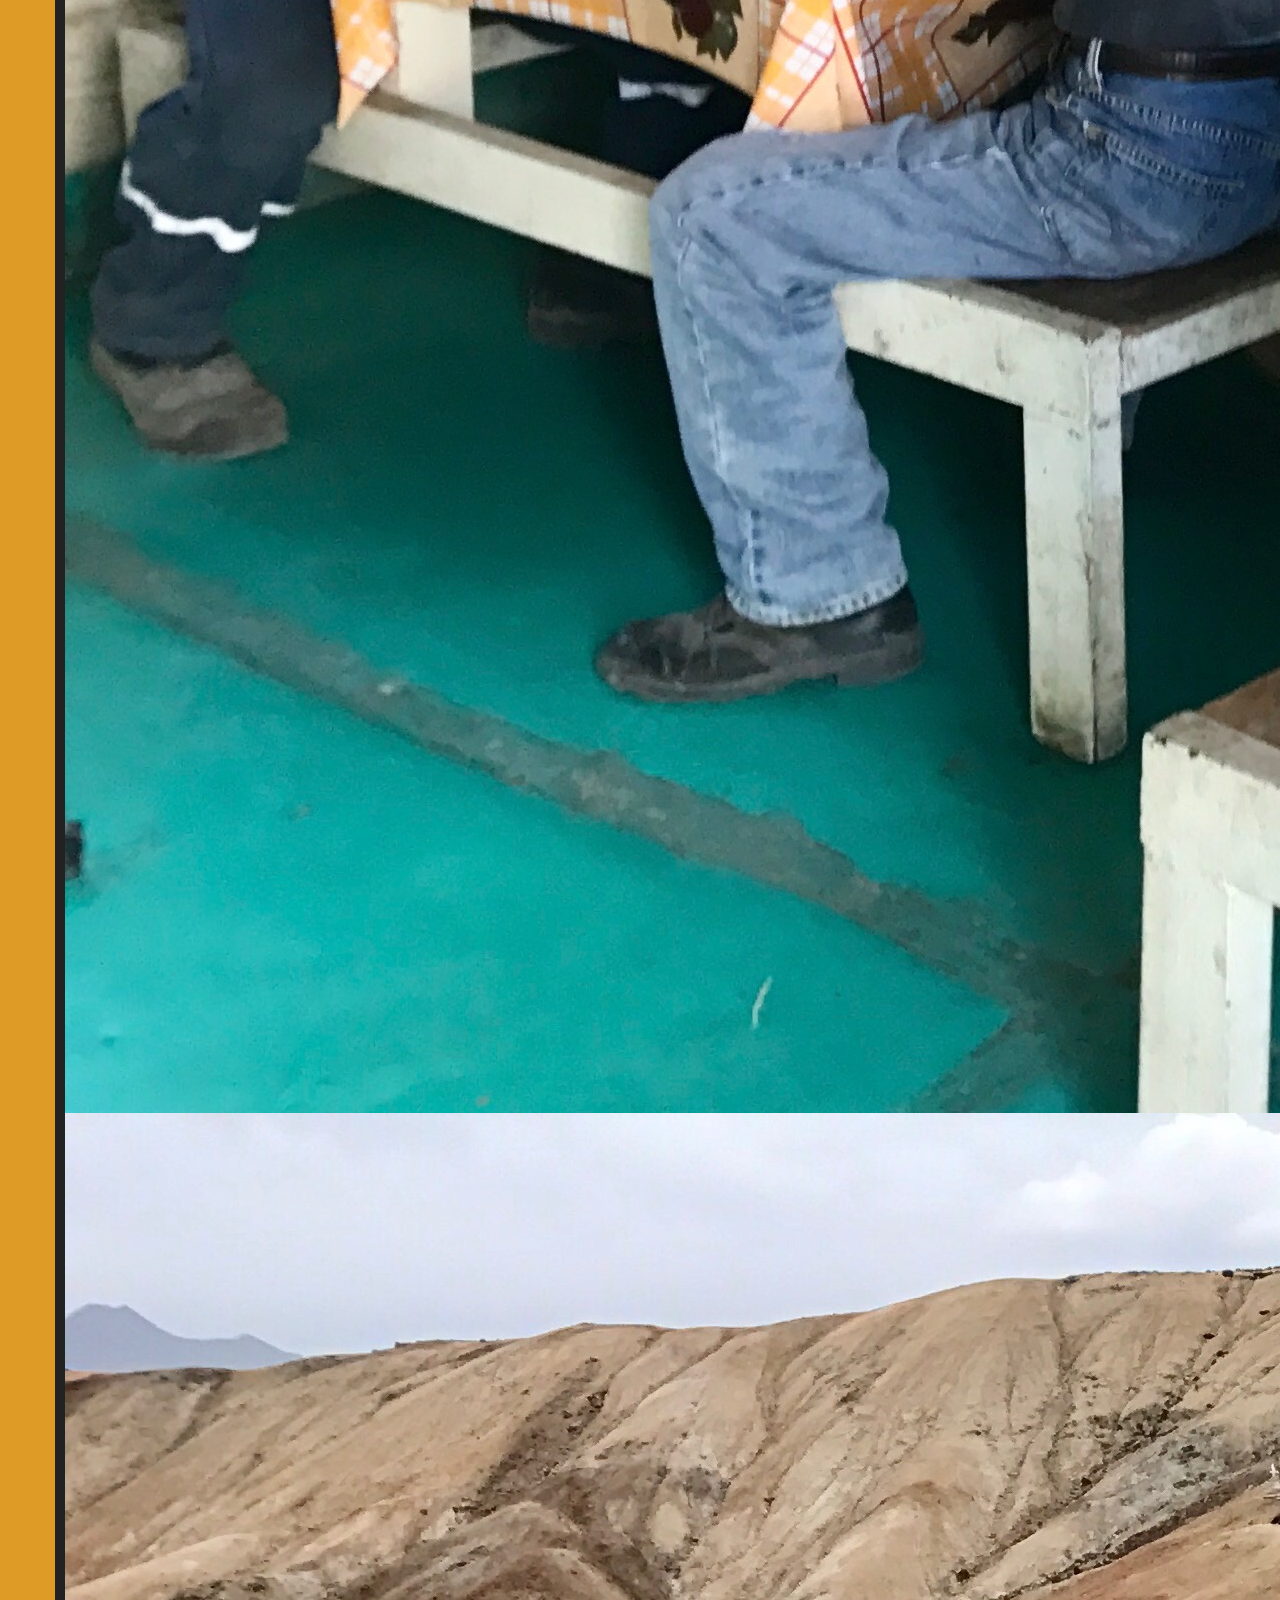
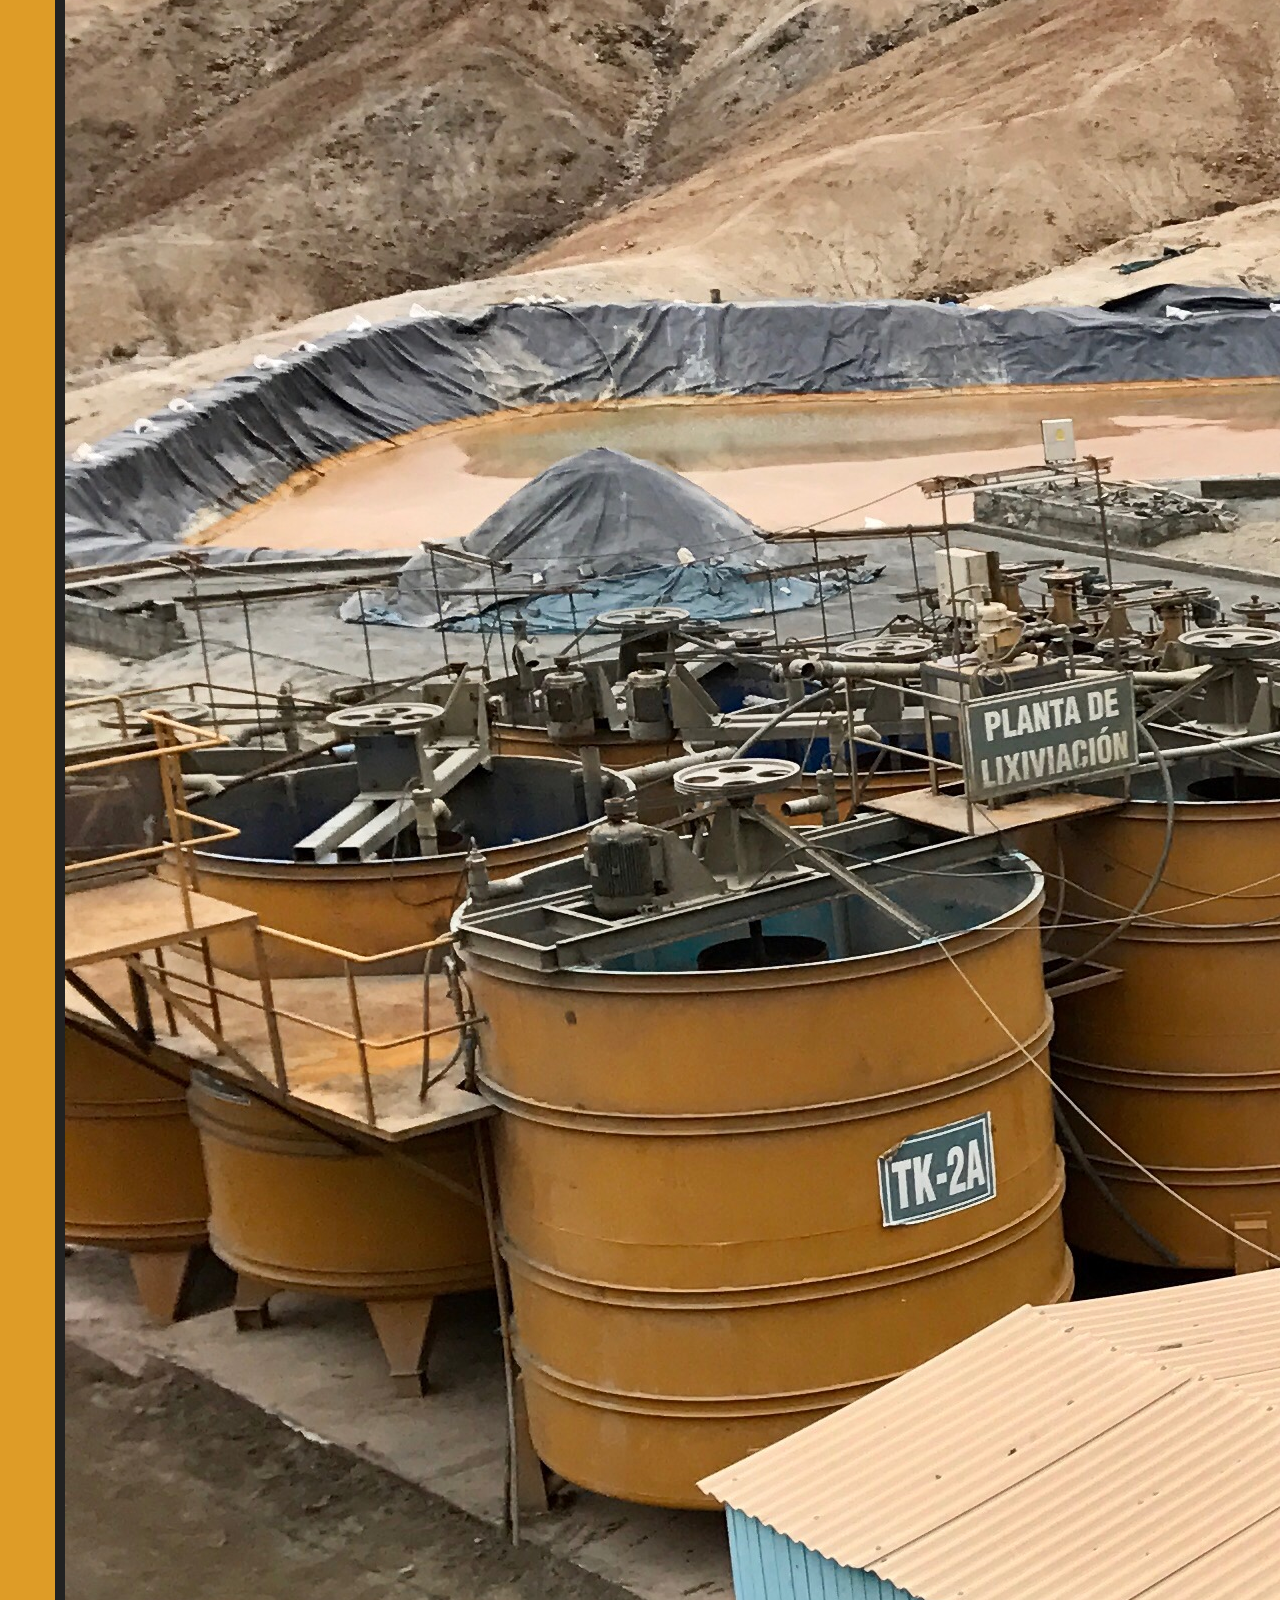
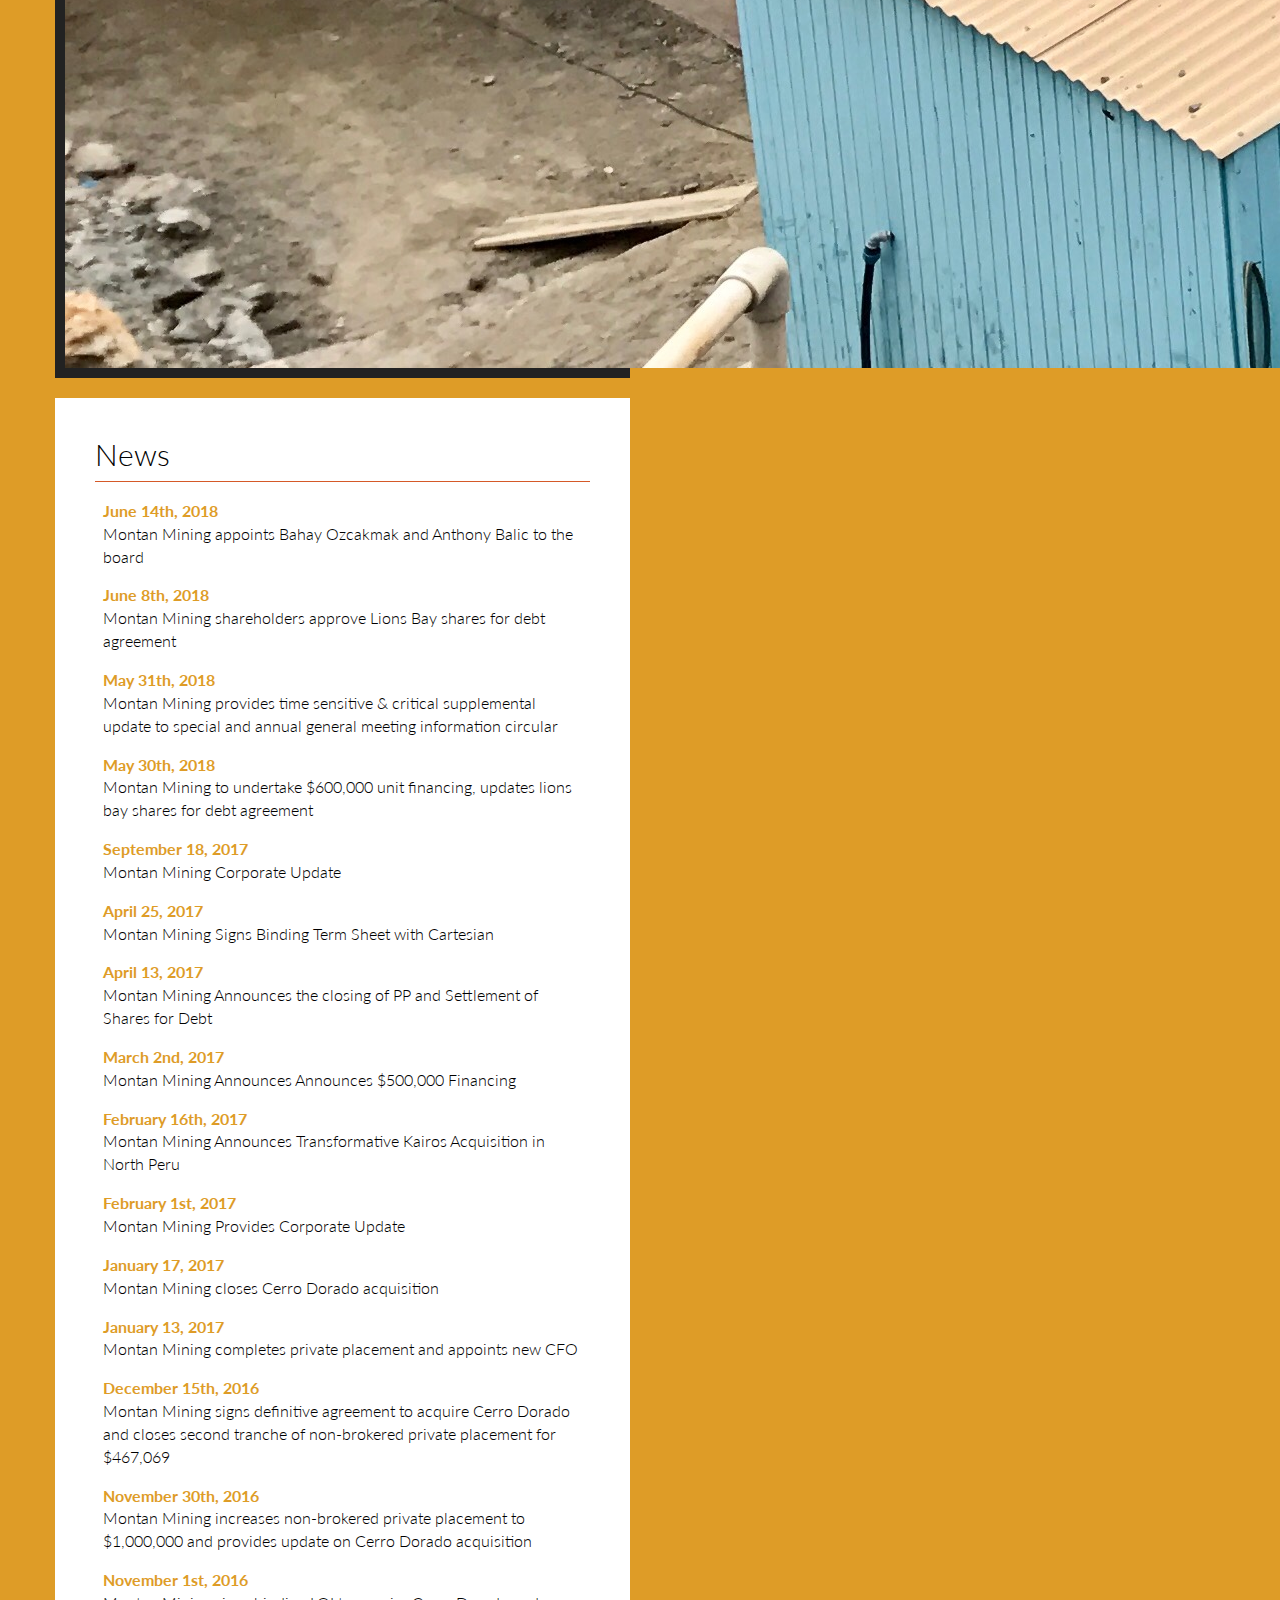
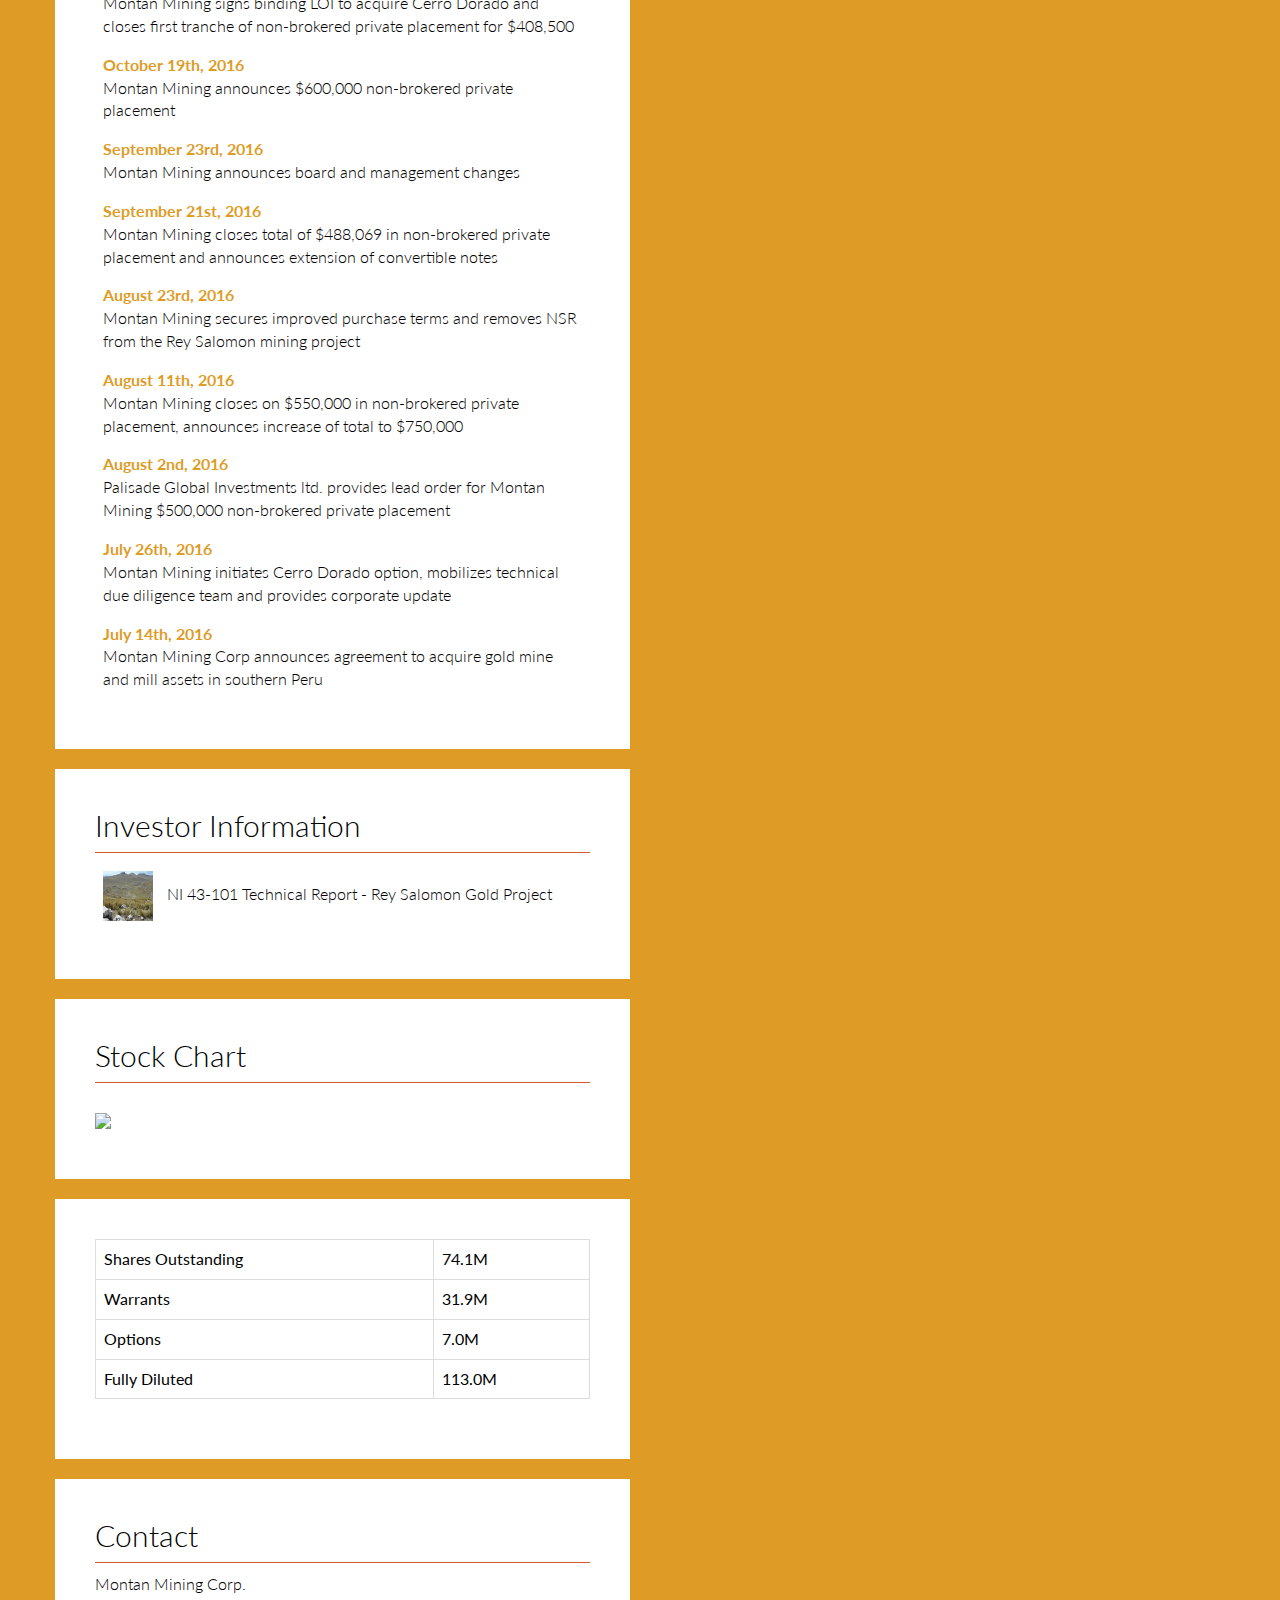
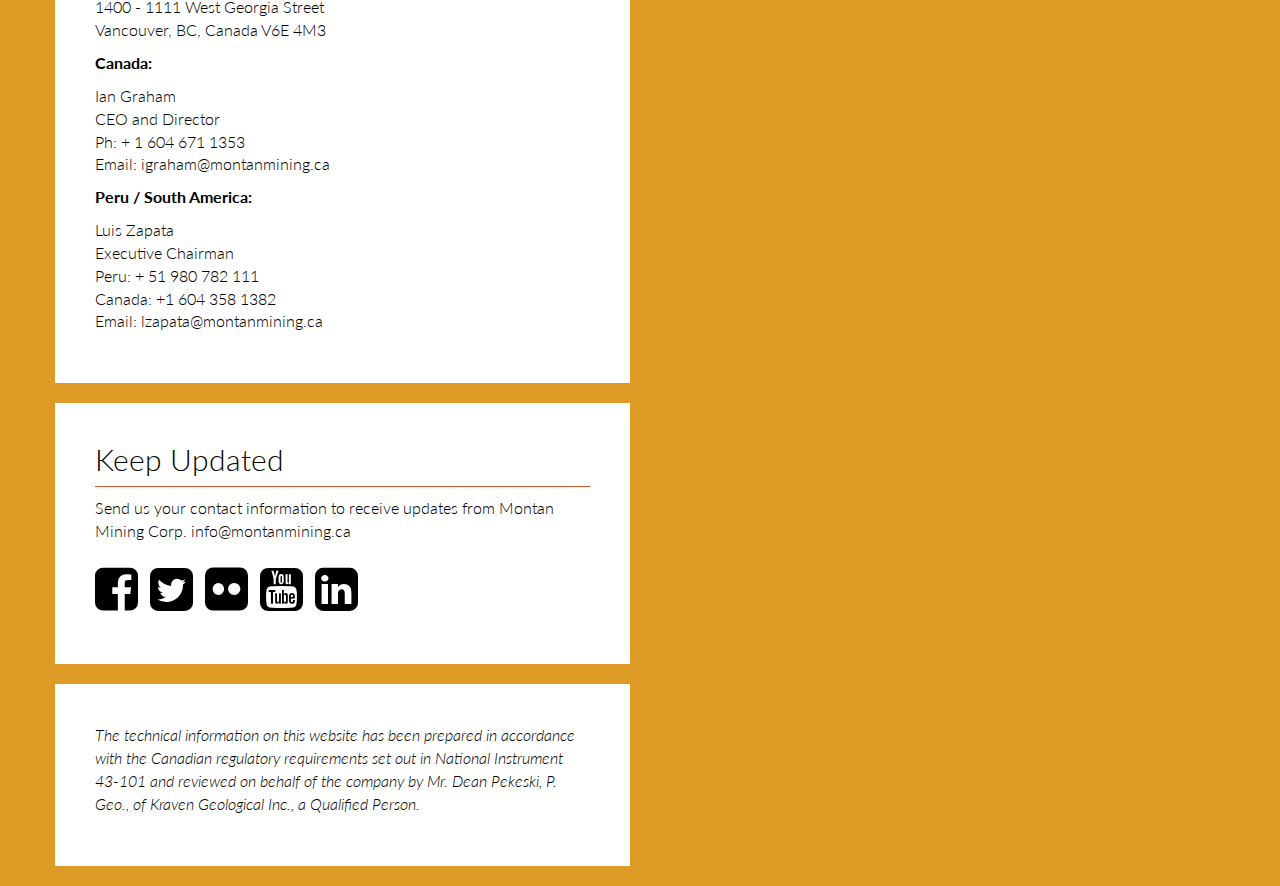
==== commit 68bfb396: "Update NRs" ====
--- a/index.html
+++ b/index.html
@@ -131,6 +131,17 @@
 							<h2>News</h2>
 							<p>
 
+								<a class="pdf-link" href="./news/2018_06-14_NR-Board-Change-Fin.pdf">
+									<strong>June 14th, 2018</strong><br />
+									Montan Mining appoints Bahay Ozcakmak and Anthony Balic to the board
+								</a>
+
+								<a class="pdf-link" href="./news/2018_06-08_NR-2018A&SGM-Fin.pdf">
+									<strong>June 8th, 2018</strong><br />
+									Montan Mining shareholders approve Lions Bay shares for debt agreement
+								</a>
+
+
 									<a class="pdf-link" href="./news/2018_05_31-MNY LBI InfoCirc Update FINAL.pdf">
 										<strong>May 31th, 2018</strong><br />
 										Montan Mining provides time sensitive &amp; critical supplemental update to special and annual general meeting information circular
